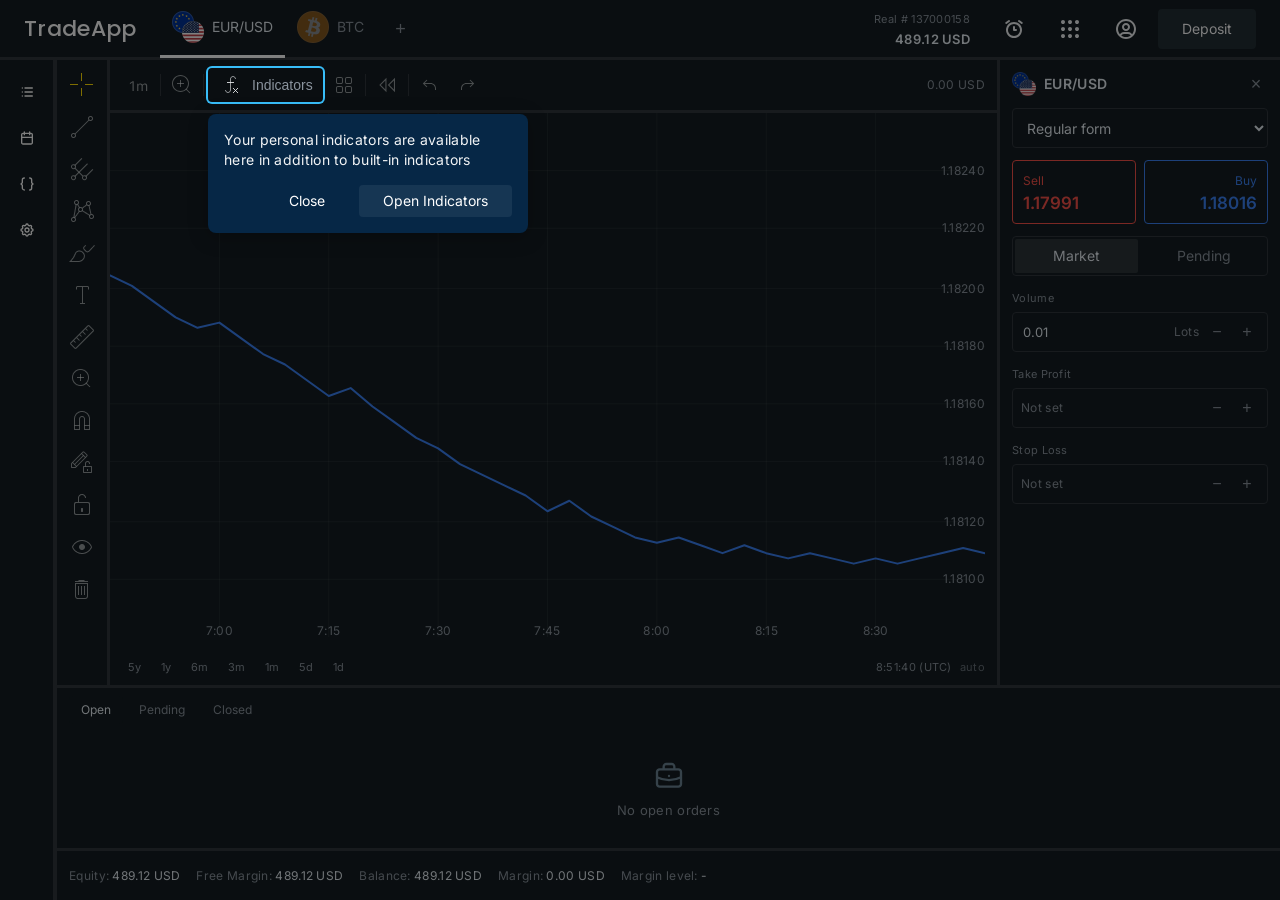
==== terminal.html @ 0821e643 "Terminal page, indicators dialog (My scripts by default), styles and assets Made-with: Cursor" ====
<!DOCTYPE html>
<html lang="en">
<head>
  <meta charset="UTF-8" />
  <meta name="viewport" content="width=device-width, initial-scale=1.0" />
  <title>Terminal</title>
  <link rel="preconnect" href="https://fonts.googleapis.com" />
  <link rel="preconnect" href="https://fonts.gstatic.com" crossorigin />
  <link href="https://fonts.googleapis.com/css2?family=Inter:wght@400;500;600&family=Poppins:wght@500;600&display=swap" rel="stylesheet" />
  <link rel="stylesheet" href="css/styles.css" />
  <link rel="stylesheet" href="css/terminal.css" />
</head>
<body class="terminal-page">
  <div class="layout">
    <header class="header header-terminal">
      <div class="header-left">
        <a href="index.html" class="header-brand header-brand-terminal">TradeApp</a>
        <div class="terminal-symbols" role="tablist" aria-label="Symbols">
          <button type="button" class="terminal-symbol-tab terminal-symbol-tab-active" role="tab" aria-selected="true" aria-label="EUR/USD">
            <img src="css/images terminal/Currency Pair.png" alt="" width="32" height="32" class="terminal-symbol-tab-icon" />
            <span class="terminal-symbol-tab-label">EUR/USD</span>
          </button>
          <button type="button" class="terminal-symbol-tab" role="tab" aria-selected="false" aria-label="BTC">
            <img src="css/images terminal/Currency Pair-1.png" alt="" width="32" height="32" class="terminal-symbol-tab-icon" />
            <span class="terminal-symbol-tab-label">BTC</span>
          </button>
          <button type="button" class="terminal-symbol-add" aria-label="Add symbol">+</button>
        </div>
      </div>
      <div class="header-right">
        <div class="terminal-account">
          <span class="terminal-account-label">Real # 137000158</span>
          <span class="terminal-account-balance">489.12 USD</span>
        </div>
        <button type="button" class="header-btn header-btn-icon-only" aria-label="Layout"><img src="css/images terminal/header1.svg" alt="" width="24" height="24" /></button>
        <button type="button" class="header-btn header-btn-icon-only" aria-label="Notifications"><img src="css/images terminal/header2.svg" alt="" width="24" height="24" /></button>
        <button type="button" class="header-btn header-btn-icon-only" aria-label="Settings"><img src="css/images terminal/header3.svg" alt="" width="24" height="24" /></button>
        <button type="button" class="btn btn-terminal-deposit">Deposit</button>
      </div>
    </header>

    <div class="main-wrap main-wrap-terminal" id="main-wrap-terminal">
      <aside class="terminal-right-panel" aria-label="Right panel">
        <button type="button" class="terminal-right-panel-btn" aria-label="List"><svg width="16" height="16" viewBox="0 0 16 16" fill="none" xmlns="http://www.w3.org/2000/svg"><path d="M5.99992 4H13.3333M5.99992 8H13.3333M5.99992 12H13.3333M3.33325 4V4.00667M3.33325 8V8.00667M3.33325 12V12.0067" stroke="currentColor" stroke-width="1.33" stroke-linecap="round" stroke-linejoin="round"/></svg></button>
        <button type="button" class="terminal-right-panel-btn" aria-label="Calendar"><svg width="16" height="16" viewBox="0 0 16 16" fill="none" xmlns="http://www.w3.org/2000/svg"><path d="M10.6667 2V4.66667M5.33341 2V4.66667M2.66675 7.33333H13.3334M2.66675 4.66667C2.66675 4.31304 2.80722 3.97391 3.05727 3.72386C3.30732 3.47381 3.64646 3.33333 4.00008 3.33333H12.0001C12.3537 3.33333 12.6928 3.47381 12.9429 3.72386C13.1929 3.97391 13.3334 4.31304 13.3334 4.66667V12.6667C13.3334 13.0203 13.1929 13.3594 12.9429 13.6095C12.6928 13.8595 12.3537 14 12.0001 14H4.00008C3.64646 14 3.30732 13.8595 3.05727 13.6095C2.80722 13.3594 2.66675 13.0203 2.66675 12.6667V4.66667Z" stroke="currentColor" stroke-width="1.33" stroke-linecap="round" stroke-linejoin="round"/></svg></button>
        <button type="button" class="terminal-right-panel-btn" id="terminal-lead-btn" aria-label="Lead" aria-expanded="false" aria-controls="terminal-lead-panel"><svg width="16" height="16" viewBox="0 0 16 16" fill="none" xmlns="http://www.w3.org/2000/svg"><path d="M5.33333 14C4.33333 14 3.33333 13 3.33333 12V9.33333L2 8L3.33333 6.66667V4C3.33333 3 4.33333 2 5.33333 2M10.6667 2C11.6667 2 12.6667 3 12.6667 4V6.66667L14 8C13.5556 8.44444 12.6667 9.33333 12.6667 9.33333V12C12.6667 13 11.6667 14 10.6667 14" stroke="currentColor" stroke-width="1.33" stroke-linecap="round" stroke-linejoin="round"/></svg></button>
        <button type="button" class="terminal-right-panel-btn" aria-label="Settings"><svg width="16" height="16" viewBox="0 0 16 16" fill="none" xmlns="http://www.w3.org/2000/svg"><path d="M6.88333 2.878C7.16733 1.70733 8.83267 1.70733 9.11667 2.878C9.15928 3.05387 9.24281 3.21719 9.36047 3.35467C9.47813 3.49215 9.62659 3.5999 9.79377 3.66916C9.96094 3.73843 10.1421 3.76723 10.3225 3.75325C10.5029 3.73926 10.6775 3.68287 10.832 3.58867C11.8607 2.962 13.0387 4.13933 12.412 5.16867C12.3179 5.3231 12.2616 5.49756 12.2477 5.67785C12.2337 5.85814 12.2625 6.03918 12.3317 6.20625C12.4009 6.37333 12.5085 6.52172 12.6458 6.63937C12.7831 6.75702 12.9463 6.8406 13.122 6.88333C14.2927 7.16733 14.2927 8.83267 13.122 9.11667C12.9461 9.15928 12.7828 9.24281 12.6453 9.36047C12.5079 9.47813 12.4001 9.62659 12.3308 9.79377C12.2616 9.96094 12.2328 10.1421 12.2468 10.3225C12.2607 10.5029 12.3171 10.6775 12.4113 10.832C13.038 11.8607 11.8607 13.0387 10.8313 12.412C10.6769 12.3179 10.5024 12.2616 10.3222 12.2477C10.1419 12.2337 9.96082 12.2625 9.79375 12.3317C9.62667 12.4009 9.47828 12.5085 9.36063 12.6458C9.24298 12.7831 9.1594 12.9463 9.11667 13.122C8.83267 14.2927 7.16733 14.2927 6.88333 13.122C6.84072 12.9461 6.75719 12.7828 6.63953 12.6453C6.52187 12.5079 6.37341 12.4001 6.20623 12.3308C6.03906 12.2616 5.85789 12.2328 5.67748 12.2468C5.49706 12.2607 5.3225 12.3171 5.168 12.4113C4.13933 13.038 2.96133 11.8607 3.588 10.8313C3.68207 10.6769 3.73837 10.5024 3.75232 10.3222C3.76628 10.1419 3.7375 9.96082 3.66831 9.79375C3.59913 9.62667 3.49151 9.47828 3.35418 9.36063C3.21686 9.24298 3.05371 9.1594 2.878 9.11667C1.70733 8.83267 1.70733 7.16733 2.878 6.88333C3.05387 6.84072 3.21719 6.75719 3.35467 6.63953C3.49215 6.52187 3.5999 6.37341 3.66916 6.20623C3.73843 6.03906 3.76723 5.85789 3.75325 5.67748C3.73926 5.49706 3.68287 5.3225 3.58867 5.168C2.962 4.13933 4.13933 2.96133 5.16867 3.588C5.83533 3.99333 6.69933 3.63467 6.88333 2.878Z" stroke="currentColor" stroke-width="1.33" stroke-linecap="round" stroke-linejoin="round"/><path d="M6 8C6 8.53043 6.21071 9.03914 6.58579 9.41421C6.96086 9.78929 7.46957 10 8 10C8.53043 10 9.03914 9.78929 9.41421 9.41421C9.78929 9.03914 10 8.53043 10 8C10 7.46957 9.78929 6.96086 9.41421 6.58579C9.03914 6.21071 8.53043 6 8 6C7.46957 6 6.96086 6.21071 6.58579 6.58579C6.21071 6.96086 6 7.46957 6 8Z" stroke="currentColor" stroke-width="1.33" stroke-linecap="round" stroke-linejoin="round"/></svg></button>
      </aside>
      <main class="content content-terminal">
        <div class="terminal-layout">
          <aside class="terminal-tools">
            <button type="button" class="terminal-tool" aria-label="Tool 1"><img src="css/images terminal/TV_ico_1.png" alt="" width="28" height="28" /></button>
            <button type="button" class="terminal-tool" aria-label="Tool 2"><img src="css/images terminal/TV_ico_2.png" alt="" width="28" height="28" /></button>
            <button type="button" class="terminal-tool" aria-label="Tool 3"><img src="css/images terminal/TV_ico_3.png" alt="" width="28" height="28" /></button>
            <button type="button" class="terminal-tool" aria-label="Tool 4"><img src="css/images terminal/TV_ico_4.png" alt="" width="28" height="28" /></button>
            <button type="button" class="terminal-tool" aria-label="Tool 5"><img src="css/images terminal/TV_ico_5.png" alt="" width="28" height="28" /></button>
            <button type="button" class="terminal-tool" aria-label="Tool 6"><img src="css/images terminal/TV_ico_6.png" alt="" width="28" height="28" /></button>
            <button type="button" class="terminal-tool" aria-label="Tool 7"><img src="css/images terminal/TV_ico_7.png" alt="" width="28" height="28" /></button>
            <button type="button" class="terminal-tool" aria-label="Tool 8"><img src="css/images terminal/TV_ico_8.png" alt="" width="28" height="28" /></button>
            <button type="button" class="terminal-tool" aria-label="Tool 9"><img src="css/images terminal/TV_ico_9.png" alt="" width="28" height="28" /></button>
            <button type="button" class="terminal-tool" aria-label="Tool 10"><img src="css/images terminal/TV_ico_10.png" alt="" width="28" height="28" /></button>
            <button type="button" class="terminal-tool" aria-label="Tool 11"><img src="css/images terminal/TV_ico_11.png" alt="" width="28" height="28" /></button>
            <button type="button" class="terminal-tool" aria-label="Tool 12"><img src="css/images terminal/TV_ico_12.png" alt="" width="28" height="28" /></button>
            <button type="button" class="terminal-tool" aria-label="Tool 13"><img src="css/images terminal/TV_ico_13.png" alt="" width="28" height="28" /></button>
          </aside>

          <div class="terminal-center">
            <div class="terminal-chart-bar">
              <div class="terminal-chart-toolbar">
                <button type="button" class="terminal-chart-toolbar-btn terminal-chart-toolbar-btn--icon-fill" aria-label="1M"><img src="css/images terminal/1M.svg" alt="" width="28" height="28" /></button>
                <span class="terminal-chart-toolbar-divider" aria-hidden="true"></span>
                <button type="button" class="terminal-chart-toolbar-btn" aria-label="Insert"><img src="css/images terminal/TV_ico_ins8.svg" alt="" width="28" height="28" /></button>
                <span class="terminal-chart-toolbar-divider" aria-hidden="true"></span>
                <button type="button" class="terminal-chart-toolbar-btn terminal-chart-toolbar-btn--text" id="terminal-indicators-btn" aria-label="Indicators"><img src="css/images terminal/TV_ico_head8.svg" alt="" width="28" height="28" /><span>Indicators</span></button>
                <button type="button" class="terminal-chart-toolbar-btn" aria-label="Template"><img src="css/images terminal/template_tv.svg" alt="" width="28" height="28" /></button>
                <span class="terminal-chart-toolbar-divider" aria-hidden="true"></span>
                <button type="button" class="terminal-chart-toolbar-btn" aria-label="Replay"><img src="css/images terminal/replay_tv.svg" alt="" width="28" height="28" /></button>
                <span class="terminal-chart-toolbar-divider" aria-hidden="true"></span>
                <button type="button" class="terminal-chart-toolbar-btn" aria-label="Chart tool 2"><img src="css/images terminal/TV_ico_head3.svg" alt="" width="28" height="28" /></button>
                <button type="button" class="terminal-chart-toolbar-btn" aria-label="Chart tool 3"><img src="css/images terminal/TV_ico_head4.svg" alt="" width="28" height="28" /></button>
              </div>
              <div class="terminal-chart-actions">
                <span class="terminal-chart-pnl">0.00 USD</span>
              </div>
            </div>
            <div class="terminal-chart-area">
              <div class="terminal-chart-placeholder">
                <svg class="terminal-chart-svg" viewBox="0 0 400 200" preserveAspectRatio="none" aria-hidden="true" focusable="false">
                  <defs>
                    <linearGradient id="terminal-chart-line-gradient" x1="0%" y1="0%" x2="100%" y2="0%">
                      <stop offset="0%" stop-color="#7dd3fc" />
                      <stop offset="100%" stop-color="#38bdf8" />
                    </linearGradient>
                  </defs>
                  <!-- grid -->
                  <g class="terminal-chart-grid">
                    <line x1="0" y1="22" x2="400" y2="22" />
                    <line x1="0" y1="44" x2="400" y2="44" />
                    <line x1="0" y1="67" x2="400" y2="67" />
                    <line x1="0" y1="89" x2="400" y2="89" />
                    <line x1="0" y1="111" x2="400" y2="111" />
                    <line x1="0" y1="133" x2="400" y2="133" />
                    <line x1="0" y1="156" x2="400" y2="156" />
                    <line x1="0" y1="178" x2="400" y2="178" />
                    <line x1="50" y1="0" x2="50" y2="200" />
                    <line x1="100" y1="0" x2="100" y2="200" />
                    <line x1="150" y1="0" x2="150" y2="200" />
                    <line x1="200" y1="0" x2="200" y2="200" />
                    <line x1="250" y1="0" x2="250" y2="200" />
                    <line x1="300" y1="0" x2="300" y2="200" />
                    <line x1="350" y1="0" x2="350" y2="200" />
                  </g>
                  <!-- main line (fluctuating, blue) — 40 points, downward trend ~60% -->
                  <path class="terminal-chart-line" d="M0,62 L10,66 L20,72 L30,78 L40,82 L50,80 L60,86 L70,92 L80,96 L90,102 L100,108 L110,105 L120,112 L130,118 L140,124 L150,128 L160,134 L170,138 L180,142 L190,146 L200,152 L210,148 L220,154 L230,158 L240,162 L250,164 L260,162 L270,165 L280,168 L290,165 L300,168 L310,170 L320,168 L330,170 L340,172 L350,170 L360,172 L370,170 L380,168 L390,166 L400,168" fill="none" />
                </svg>
                <!-- 5 vertex points + arrows overlay (shown when "Add to chart" is clicked) -->
                <div class="terminal-chart-vertex-points" id="terminal-chart-vertex-points" aria-hidden="true">
                  <span class="terminal-chart-vertex-arrow" style="left: 10%; top: 41%;" aria-hidden="true">
                    <svg width="24" height="24" viewBox="0 0 24 24" fill="none" xmlns="http://www.w3.org/2000/svg"><path d="M12 20L4 8h6V4h4v4h6L12 20z" fill="currentColor"/></svg>
                  </span>
                  <span class="terminal-chart-vertex-arrow" style="left: 25%; top: 54%;" aria-hidden="true">
                    <svg width="24" height="24" viewBox="0 0 24 24" fill="none" xmlns="http://www.w3.org/2000/svg"><path d="M12 20L4 8h6V4h4v4h6L12 20z" fill="currentColor"/></svg>
                  </span>
                  <span class="terminal-chart-vertex-arrow" style="left: 50%; top: 76%;" aria-hidden="true">
                    <svg width="24" height="24" viewBox="0 0 24 24" fill="none" xmlns="http://www.w3.org/2000/svg"><path d="M12 20L4 8h6V4h4v4h6L12 20z" fill="currentColor"/></svg>
                  </span>
                  <span class="terminal-chart-vertex-arrow" style="left: 75%; top: 84%;" aria-hidden="true">
                    <svg width="24" height="24" viewBox="0 0 24 24" fill="none" xmlns="http://www.w3.org/2000/svg"><path d="M12 20L4 8h6V4h4v4h6L12 20z" fill="currentColor"/></svg>
                  </span>
                  <span class="terminal-chart-vertex-arrow" style="left: 90%; top: 86%;" aria-hidden="true">
                    <svg width="24" height="24" viewBox="0 0 24 24" fill="none" xmlns="http://www.w3.org/2000/svg"><path d="M12 20L4 8h6V4h4v4h6L12 20z" fill="currentColor"/></svg>
                  </span>
                  <span class="terminal-chart-vertex-point" style="left: 10%; top: 41%;"></span>
                  <span class="terminal-chart-vertex-point" style="left: 25%; top: 54%;"></span>
                  <span class="terminal-chart-vertex-point" style="left: 50%; top: 76%;"></span>
                  <span class="terminal-chart-vertex-point" style="left: 75%; top: 84%;"></span>
                  <span class="terminal-chart-vertex-point" style="left: 90%; top: 86%;"></span>
                </div>
                <div class="terminal-chart-yaxis" aria-hidden="true">
                  <span class="terminal-chart-yaxis-label" style="top: 11%">1.18240</span>
                  <span class="terminal-chart-yaxis-label" style="top: 22%">1.18220</span>
                  <span class="terminal-chart-yaxis-label" style="top: 33.5%">1.18200</span>
                  <span class="terminal-chart-yaxis-label" style="top: 44.5%">1.18180</span>
                  <span class="terminal-chart-yaxis-label" style="top: 55.5%">1.18160</span>
                  <span class="terminal-chart-yaxis-label" style="top: 66.5%">1.18140</span>
                  <span class="terminal-chart-yaxis-label" style="top: 78%">1.18120</span>
                  <span class="terminal-chart-yaxis-label" style="top: 89%">1.18100</span>
                </div>
                <div class="terminal-chart-xaxis" aria-hidden="true">
                  <span class="terminal-chart-xaxis-label" style="left: 12.5%">7:00</span>
                  <span class="terminal-chart-xaxis-label" style="left: 25%">7:15</span>
                  <span class="terminal-chart-xaxis-label" style="left: 37.5%">7:30</span>
                  <span class="terminal-chart-xaxis-label" style="left: 50%">7:45</span>
                  <span class="terminal-chart-xaxis-label" style="left: 62.5%">8:00</span>
                  <span class="terminal-chart-xaxis-label" style="left: 75%">8:15</span>
                  <span class="terminal-chart-xaxis-label" style="left: 87.5%">8:30</span>
                </div>
              </div>
            </div>
            <div class="terminal-chart-footer">
              <button type="button" class="terminal-range-btn">5y</button>
              <button type="button" class="terminal-range-btn">1y</button>
              <button type="button" class="terminal-range-btn">6m</button>
              <button type="button" class="terminal-range-btn">3m</button>
              <button type="button" class="terminal-range-btn">1m</button>
              <button type="button" class="terminal-range-btn">5d</button>
              <button type="button" class="terminal-range-btn">1d</button>
              <span class="terminal-chart-time">8:51:40 (UTC)</span>
              <span class="terminal-chart-auto">auto</span>
            </div>
          </div>

          <aside class="terminal-trade-panel">
            <div class="terminal-panel-head">
              <span class="terminal-panel-symbol-wrap">
                <img src="css/images terminal/Currency Pair.png" alt="" width="24" height="24" class="terminal-panel-symbol-icon" />
                <span class="terminal-panel-symbol">EUR/USD</span>
              </span>
              <button type="button" class="terminal-panel-close" aria-label="Close">×</button>
            </div>
            <select class="terminal-panel-form" aria-label="Order form">
              <option>Regular form</option>
            </select>
            <div class="terminal-panel-buttons">
              <button type="button" class="terminal-sell"><span class="terminal-btn-action">Sell</span><span class="terminal-btn-price">1.17991</span></button>
              <button type="button" class="terminal-buy"><span class="terminal-btn-action">Buy</span><span class="terminal-btn-price">1.18016</span></button>
            </div>
            <div class="terminal-panel-tabs">
              <button type="button" class="terminal-panel-tab terminal-panel-tab-active">Market</button>
              <button type="button" class="terminal-panel-tab">Pending</button>
            </div>
            <div class="terminal-panel-field">
              <label class="terminal-field-label">Volume</label>
              <div class="terminal-field-row">
                <input type="text" class="terminal-field-input" value="0.01" aria-label="Volume" />
                <span class="terminal-field-unit">Lots</span>
                <button type="button" class="terminal-field-btn" aria-label="Decrease">−</button>
                <button type="button" class="terminal-field-btn" aria-label="Increase">+</button>
              </div>
            </div>
            <div class="terminal-panel-field">
              <label class="terminal-field-label">Take Profit</label>
              <div class="terminal-field-row">
                <span class="terminal-field-placeholder">Not set</span>
                <button type="button" class="terminal-field-btn" aria-label="Decrease">−</button>
                <button type="button" class="terminal-field-btn" aria-label="Add">+</button>
              </div>
            </div>
            <div class="terminal-panel-field">
              <label class="terminal-field-label">Stop Loss</label>
              <div class="terminal-field-row">
                <span class="terminal-field-placeholder">Not set</span>
                <button type="button" class="terminal-field-btn" aria-label="Decrease">−</button>
                <button type="button" class="terminal-field-btn" aria-label="Add">+</button>
              </div>
            </div>
          </aside>
        </div>

        <div class="terminal-orders">
          <div class="terminal-orders-tabs">
            <button type="button" class="terminal-orders-tab terminal-orders-tab-active">Open</button>
            <button type="button" class="terminal-orders-tab">Pending</button>
            <button type="button" class="terminal-orders-tab">Closed</button>
          </div>
          <div class="terminal-orders-body">
            <div class="terminal-orders-empty">
              <span class="terminal-orders-empty-icon" aria-hidden="true">
                <img src="css/images terminal/Icon orders.svg" alt="" width="32" height="32" />
              </span>
              <p class="terminal-orders-empty-text">No open orders</p>
            </div>
          </div>
          <div class="terminal-orders-stats">
            <span class="terminal-orders-stat"><span class="terminal-orders-stat-label">Equity:</span> <span class="terminal-orders-stat-value">489.12 USD</span></span>
            <span class="terminal-orders-stat"><span class="terminal-orders-stat-label">Free Margin:</span> <span class="terminal-orders-stat-value">489.12 USD</span></span>
            <span class="terminal-orders-stat"><span class="terminal-orders-stat-label">Balance:</span> <span class="terminal-orders-stat-value">489.12 USD</span></span>
            <span class="terminal-orders-stat"><span class="terminal-orders-stat-label">Margin:</span> <span class="terminal-orders-stat-value">0.00 USD</span></span>
            <span class="terminal-orders-stat"><span class="terminal-orders-stat-label">Margin level:</span> <span class="terminal-orders-stat-value">-</span></span>
          </div>
        </div>
      </main>
      <div class="terminal-lead-panel" id="terminal-lead-panel" role="region" aria-label="Lead panel" aria-hidden="true">
        <div class="terminal-lead-panel-inner">
          <div class="terminal-lead-panel-head">
            <h2 class="terminal-lead-panel-title">Untitled script</h2>
            <div class="terminal-lead-panel-head-actions">
              <button type="button" class="terminal-lead-panel-btn-icon" aria-label="More options"><svg width="16" height="16" viewBox="0 0 16 16" fill="none" xmlns="http://www.w3.org/2000/svg"><circle cx="8" cy="4" r="1.5" fill="currentColor"/><circle cx="8" cy="8" r="1.5" fill="currentColor"/><circle cx="8" cy="12" r="1.5" fill="currentColor"/></svg></button>
              <button type="button" class="terminal-lead-panel-close terminal-lead-panel-btn-icon" aria-label="Close" id="terminal-lead-close"><svg width="16" height="16" viewBox="0 0 16 16" fill="none" xmlns="http://www.w3.org/2000/svg"><path d="M12 4L4 12M4 4l8 8" stroke="currentColor" stroke-width="2" stroke-linecap="round" stroke-linejoin="round"/></svg></button>
            </div>
          </div>
          <div class="terminal-lead-panel-editor-wrap">
            <textarea class="terminal-lead-panel-editor" id="terminal-lead-editor" placeholder="" aria-label="Script content" spellcheck="false"></textarea>
          </div>
          <div class="terminal-lead-panel-footer">
            <button type="button" class="terminal-lead-panel-footer-btn" id="terminal-lead-save-btn" disabled>Save</button>
            <button type="button" class="terminal-lead-panel-footer-btn terminal-lead-panel-footer-btn-primary" id="terminal-add-to-chart-btn" disabled>Add to chart</button>
          </div>
        </div>
      </div>
    </div>

    <div class="terminal-onboarding-overlay" id="terminal-onboarding-overlay" aria-hidden="true"></div>
    <div class="terminal-onboarding-tooltip" id="terminal-onboarding-tooltip" aria-hidden="true" role="dialog" aria-describedby="terminal-onboarding-tooltip-desc">
      <p class="terminal-onboarding-tooltip-desc" id="terminal-onboarding-tooltip-desc">Your personal indicators are available here in addition to built-in indicators</p>
      <div class="terminal-onboarding-tooltip-actions">
        <button type="button" class="terminal-onboarding-tooltip-btn terminal-onboarding-tooltip-btn--secondary" id="terminal-onboarding-close">Close</button>
        <button type="button" class="terminal-onboarding-tooltip-btn terminal-onboarding-tooltip-btn--primary" id="terminal-onboarding-open">Open Indicators</button>
      </div>
    </div>

    <div class="terminal-indicators-dialog-wrap" id="terminal-indicators-dialog-wrap" aria-hidden="true">
      <div class="terminal-indicators-dialog" id="terminal-indicators-dialog" role="dialog" aria-modal="true" aria-labelledby="terminal-indicators-dialog-title">
        <div class="terminal-indicators-dialog-head">
          <h2 class="terminal-indicators-dialog-title" id="terminal-indicators-dialog-title">Indicators</h2>
          <button type="button" class="terminal-indicators-dialog-close" id="terminal-indicators-dialog-close" aria-label="Close">
            <svg width="20" height="20" viewBox="0 0 24 24" fill="none" stroke="currentColor" stroke-width="2" stroke-linecap="round" stroke-linejoin="round"><path d="M18 6L6 18"/><path d="M6 6l12 12"/></svg>
          </button>
        </div>
        <div class="terminal-indicators-dialog-toolbar">
          <div class="terminal-indicators-dialog-search-wrap">
            <svg class="terminal-indicators-dialog-search-icon" width="16" height="16" viewBox="0 0 24 24" fill="none" stroke="currentColor" stroke-width="2" aria-hidden="true"><circle cx="11" cy="11" r="8"/><path d="m21 21-4.35-4.35"/></svg>
            <input type="search" class="terminal-indicators-dialog-search" placeholder="Search..." aria-label="Search indicators" />
          </div>
          <button type="button" class="terminal-indicators-dialog-create">+ Create new script</button>
        </div>
        <div class="terminal-indicators-dialog-body">
          <nav class="terminal-indicators-dialog-nav" aria-label="Indicator sections">
            <div class="terminal-indicators-dialog-nav-group">
              <span class="terminal-indicators-dialog-nav-group-title">Built-in</span>
              <button type="button" class="terminal-indicators-dialog-nav-item terminal-indicators-dialog-nav-item--active" data-section="technicals"><img src="css/images terminal/dialog1.svg" alt="" width="20" height="20" class="terminal-indicators-dialog-nav-item-icon">Technicals</button>
              <button type="button" class="terminal-indicators-dialog-nav-item" data-section="popular"><img src="css/images terminal/dialog2.svg" alt="" width="20" height="20" class="terminal-indicators-dialog-nav-item-icon">Popular</button>
            </div>
            <div class="terminal-indicators-dialog-nav-group">
              <span class="terminal-indicators-dialog-nav-group-title">Personal</span>
              <button type="button" class="terminal-indicators-dialog-nav-item" data-section="favorites"><img src="css/images terminal/dialog3.svg" alt="" width="20" height="20" class="terminal-indicators-dialog-nav-item-icon">Favorites</button>
              <button type="button" class="terminal-indicators-dialog-nav-item" data-section="my-scripts"><img src="css/images terminal/dialog4.svg" alt="" width="20" height="20" class="terminal-indicators-dialog-nav-item-icon">My scripts</button>
            </div>
            <button type="button" class="terminal-indicators-dialog-help" aria-label="Help Center"><img src="css/images terminal/dialog5.svg" alt="" width="20" height="20" class="terminal-indicators-dialog-help-icon">Help Center</button>
          </nav>
          <div class="terminal-indicators-dialog-panels">
            <div class="terminal-indicators-dialog-panel is-active" data-section="technicals">
              <div class="terminal-indicators-dialog-list-wrap">
                <span class="terminal-indicators-dialog-list-heading">Script name</span>
                <ul class="terminal-indicators-dialog-list" role="list">
              <li><button type="button" class="terminal-indicators-dialog-list-item"><span class="terminal-indicators-dialog-list-item-icon"></span><span>52 Week High/Low</span></button></li>
              <li><button type="button" class="terminal-indicators-dialog-list-item"><span class="terminal-indicators-dialog-list-item-icon"></span><span>Accelerator Oscillator</span></button></li>
              <li><button type="button" class="terminal-indicators-dialog-list-item"><span class="terminal-indicators-dialog-list-item-icon"><svg class="favorite-star" viewBox="0 0 24 24" fill="currentColor" aria-hidden="true"><path d="M12 2l3.09 6.26L22 9.27l-5 4.87 1.18 6.88L12 17.77l-6.18 3.25L7 14.14 2 9.27l6.91-1.01L12 2z"/></svg></span><span>Accumulation/Distribution</span></button></li>
              <li><button type="button" class="terminal-indicators-dialog-list-item"><span class="terminal-indicators-dialog-list-item-icon"></span><span>Accumulative Swing Index</span></button></li>
              <li><button type="button" class="terminal-indicators-dialog-list-item"><span class="terminal-indicators-dialog-list-item-icon"></span><span>Advance/Decline</span></button></li>
              <li><button type="button" class="terminal-indicators-dialog-list-item"><span class="terminal-indicators-dialog-list-item-icon"></span><span>Arnaud Legoux Moving Average</span></button></li>
              <li><button type="button" class="terminal-indicators-dialog-list-item"><span class="terminal-indicators-dialog-list-item-icon"></span><span>Aroon</span></button></li>
              <li><button type="button" class="terminal-indicators-dialog-list-item"><span class="terminal-indicators-dialog-list-item-icon"></span><span>Average Directional Index</span></button></li>
              <li><button type="button" class="terminal-indicators-dialog-list-item"><span class="terminal-indicators-dialog-list-item-icon"><svg class="favorite-star" viewBox="0 0 24 24" fill="currentColor" aria-hidden="true"><path d="M12 2l3.09 6.26L22 9.27l-5 4.87 1.18 6.88L12 17.77l-6.18 3.25L7 14.14 2 9.27l6.91-1.01L12 2z"/></svg></span><span>Average Price</span></button></li>
              <li><button type="button" class="terminal-indicators-dialog-list-item"><span class="terminal-indicators-dialog-list-item-icon"></span><span>Average True Range</span></button></li>
              <li><button type="button" class="terminal-indicators-dialog-list-item"><span class="terminal-indicators-dialog-list-item-icon"></span><span>Awesome Oscillator</span></button></li>
              <li><button type="button" class="terminal-indicators-dialog-list-item"><span class="terminal-indicators-dialog-list-item-icon"></span><span>Balance of Power</span></button></li>
              <li><button type="button" class="terminal-indicators-dialog-list-item"><span class="terminal-indicators-dialog-list-item-icon"></span><span>Bollinger Bands</span></button></li>
              <li><button type="button" class="terminal-indicators-dialog-list-item"><span class="terminal-indicators-dialog-list-item-icon"></span><span>Bollinger Bands %B</span></button></li>
              <li><button type="button" class="terminal-indicators-dialog-list-item"><span class="terminal-indicators-dialog-list-item-icon"></span><span>Bollinger Bands Width</span></button></li>
              <li><button type="button" class="terminal-indicators-dialog-list-item"><span class="terminal-indicators-dialog-list-item-icon"></span><span>Chaikin Money Flow</span></button></li>
              <li><button type="button" class="terminal-indicators-dialog-list-item"><span class="terminal-indicators-dialog-list-item-icon"></span><span>Chaikin Oscillator</span></button></li>
              <li><button type="button" class="terminal-indicators-dialog-list-item"><span class="terminal-indicators-dialog-list-item-icon"><svg class="favorite-star" viewBox="0 0 24 24" fill="currentColor" aria-hidden="true"><path d="M12 2l3.09 6.26L22 9.27l-5 4.87 1.18 6.88L12 17.77l-6.18 3.25L7 14.14 2 9.27l6.91-1.01L12 2z"/></svg></span><span>Chaikin Volatility</span></button></li>
              <li><button type="button" class="terminal-indicators-dialog-list-item"><span class="terminal-indicators-dialog-list-item-icon"></span><span>Chande Kroll Stop</span></button></li>
              <li><button type="button" class="terminal-indicators-dialog-list-item"><span class="terminal-indicators-dialog-list-item-icon"></span><span>Chande Momentum Oscillator</span></button></li>
              <li><button type="button" class="terminal-indicators-dialog-list-item"><span class="terminal-indicators-dialog-list-item-icon"></span><span>Chop Zone</span></button></li>
              <li><button type="button" class="terminal-indicators-dialog-list-item"><span class="terminal-indicators-dialog-list-item-icon"></span><span>Choppiness Index</span></button></li>
              <li><button type="button" class="terminal-indicators-dialog-list-item"><span class="terminal-indicators-dialog-list-item-icon"></span><span>Commodity Channel Index</span></button></li>
              <li><button type="button" class="terminal-indicators-dialog-list-item"><span class="terminal-indicators-dialog-list-item-icon"></span><span>Connors RSI</span></button></li>
              <li><button type="button" class="terminal-indicators-dialog-list-item"><span class="terminal-indicators-dialog-list-item-icon"></span><span>Coppock Curve</span></button></li>
              <li><button type="button" class="terminal-indicators-dialog-list-item"><span class="terminal-indicators-dialog-list-item-icon"></span><span>Correlation Coefficient</span></button></li>
              <li><button type="button" class="terminal-indicators-dialog-list-item"><span class="terminal-indicators-dialog-list-item-icon"></span><span>Detrended Price Oscillator</span></button></li>
              <li><button type="button" class="terminal-indicators-dialog-list-item"><span class="terminal-indicators-dialog-list-item-icon"><svg class="favorite-star" viewBox="0 0 24 24" fill="currentColor" aria-hidden="true"><path d="M12 2l3.09 6.26L22 9.27l-5 4.87 1.18 6.88L12 17.77l-6.18 3.25L7 14.14 2 9.27l6.91-1.01L12 2z"/></svg></span><span>Directional Movement</span></button></li>
              <li><button type="button" class="terminal-indicators-dialog-list-item"><span class="terminal-indicators-dialog-list-item-icon"><svg class="favorite-star" viewBox="0 0 24 24" fill="currentColor" aria-hidden="true"><path d="M12 2l3.09 6.26L22 9.27l-5 4.87 1.18 6.88L12 17.77l-6.18 3.25L7 14.14 2 9.27l6.91-1.01L12 2z"/></svg></span><span>Donchian Channels</span></button></li>
              <li><button type="button" class="terminal-indicators-dialog-list-item"><span class="terminal-indicators-dialog-list-item-icon"></span><span>Double EMA</span></button></li>
              <li><button type="button" class="terminal-indicators-dialog-list-item"><span class="terminal-indicators-dialog-list-item-icon"></span><span>Ease Of Movement</span></button></li>
              <li><button type="button" class="terminal-indicators-dialog-list-item"><span class="terminal-indicators-dialog-list-item-icon"></span><span>Elder's Force Index</span></button></li>
              <li><button type="button" class="terminal-indicators-dialog-list-item"><span class="terminal-indicators-dialog-list-item-icon"></span><span>EMA Cross</span></button></li>
              <li><button type="button" class="terminal-indicators-dialog-list-item"><span class="terminal-indicators-dialog-list-item-icon"></span><span>Envelopes</span></button></li>
              <li><button type="button" class="terminal-indicators-dialog-list-item"><span class="terminal-indicators-dialog-list-item-icon"></span><span>Fisher Transform</span></button></li>
              <li><button type="button" class="terminal-indicators-dialog-list-item"><span class="terminal-indicators-dialog-list-item-icon"></span><span>Guppy Multiple Moving Average</span></button></li>
              <li><button type="button" class="terminal-indicators-dialog-list-item"><span class="terminal-indicators-dialog-list-item-icon"></span><span>Historical Volatility</span></button></li>
              <li><button type="button" class="terminal-indicators-dialog-list-item"><span class="terminal-indicators-dialog-list-item-icon"></span><span>Hull Moving Average</span></button></li>
              <li><button type="button" class="terminal-indicators-dialog-list-item"><span class="terminal-indicators-dialog-list-item-icon"></span><span>Keltner Channels</span></button></li>
              <li><button type="button" class="terminal-indicators-dialog-list-item"><span class="terminal-indicators-dialog-list-item-icon"></span><span>Klinger Oscillator</span></button></li>
              <li><button type="button" class="terminal-indicators-dialog-list-item"><span class="terminal-indicators-dialog-list-item-icon"></span><span>Know Sure Thing</span></button></li>
              <li><button type="button" class="terminal-indicators-dialog-list-item"><span class="terminal-indicators-dialog-list-item-icon"></span><span>Least Squares Moving Average</span></button></li>
              <li><button type="button" class="terminal-indicators-dialog-list-item"><span class="terminal-indicators-dialog-list-item-icon"></span><span>Linear Regression Curve</span></button></li>
              <li><button type="button" class="terminal-indicators-dialog-list-item"><span class="terminal-indicators-dialog-list-item-icon"></span><span>Linear Regression Slope</span></button></li>
              <li><button type="button" class="terminal-indicators-dialog-list-item"><span class="terminal-indicators-dialog-list-item-icon"></span><span>MA Cross</span></button></li>
              <li><button type="button" class="terminal-indicators-dialog-list-item"><span class="terminal-indicators-dialog-list-item-icon"></span><span>MA with EMA Cross</span></button></li>
              <li><button type="button" class="terminal-indicators-dialog-list-item"><span class="terminal-indicators-dialog-list-item-icon"></span><span>MACD</span></button></li>
              <li><button type="button" class="terminal-indicators-dialog-list-item"><span class="terminal-indicators-dialog-list-item-icon"></span><span>Majority Rule</span></button></li>
              <li><button type="button" class="terminal-indicators-dialog-list-item"><span class="terminal-indicators-dialog-list-item-icon"></span><span>Mass Index</span></button></li>
              <li><button type="button" class="terminal-indicators-dialog-list-item"><span class="terminal-indicators-dialog-list-item-icon"></span><span>McGinley Dynamic</span></button></li>
              <li><button type="button" class="terminal-indicators-dialog-list-item"><span class="terminal-indicators-dialog-list-item-icon"><svg class="favorite-star" viewBox="0 0 24 24" fill="currentColor" aria-hidden="true"><path d="M12 2l3.09 6.26L22 9.27l-5 4.87 1.18 6.88L12 17.77l-6.18 3.25L7 14.14 2 9.27l6.91-1.01L12 2z"/></svg></span><span>Median Price</span></button></li>
              <li><button type="button" class="terminal-indicators-dialog-list-item"><span class="terminal-indicators-dialog-list-item-icon"></span><span>Moving Average Exponential</span></button></li>
              <li><button type="button" class="terminal-indicators-dialog-list-item"><span class="terminal-indicators-dialog-list-item-icon"></span><span>Moving Average Hamming</span></button></li>
              <li><button type="button" class="terminal-indicators-dialog-list-item"><span class="terminal-indicators-dialog-list-item-icon"></span><span>Moving Average Multiple</span></button></li>
              <li><button type="button" class="terminal-indicators-dialog-list-item"><span class="terminal-indicators-dialog-list-item-icon"></span><span>Moving Average Triple</span></button></li>
              <li><button type="button" class="terminal-indicators-dialog-list-item"><span class="terminal-indicators-dialog-list-item-icon"></span><span>Moving Average Weighted</span></button></li>
              <li><button type="button" class="terminal-indicators-dialog-list-item"><span class="terminal-indicators-dialog-list-item-icon"></span><span>Net Volume</span></button></li>
              <li><button type="button" class="terminal-indicators-dialog-list-item"><span class="terminal-indicators-dialog-list-item-icon"></span><span>On Balance Volume</span></button></li>
              <li><button type="button" class="terminal-indicators-dialog-list-item"><span class="terminal-indicators-dialog-list-item-icon"></span><span>Parabolic SAR</span></button></li>
              <li><button type="button" class="terminal-indicators-dialog-list-item"><span class="terminal-indicators-dialog-list-item-icon"></span><span>Pivot Points Standard</span></button></li>
              <li><button type="button" class="terminal-indicators-dialog-list-item"><span class="terminal-indicators-dialog-list-item-icon"></span><span>Price Channel</span></button></li>
              <li><button type="button" class="terminal-indicators-dialog-list-item"><span class="terminal-indicators-dialog-list-item-icon"></span><span>Price Oscillator</span></button></li>
              <li><button type="button" class="terminal-indicators-dialog-list-item"><span class="terminal-indicators-dialog-list-item-icon"></span><span>Price Volume Trend</span></button></li>
              <li><button type="button" class="terminal-indicators-dialog-list-item"><span class="terminal-indicators-dialog-list-item-icon"></span><span>Rank Correlation Index</span></button></li>
              <li><button type="button" class="terminal-indicators-dialog-list-item"><span class="terminal-indicators-dialog-list-item-icon"></span><span>Volatility O-H-L-C</span></button></li>
              <li><button type="button" class="terminal-indicators-dialog-list-item"><span class="terminal-indicators-dialog-list-item-icon"></span><span>Volatility Zero Trend Close-to-Close</span></button></li>
              <li><button type="button" class="terminal-indicators-dialog-list-item"><span class="terminal-indicators-dialog-list-item-icon"></span><span>Volume</span></button></li>
              <li><button type="button" class="terminal-indicators-dialog-list-item"><span class="terminal-indicators-dialog-list-item-icon"><svg class="favorite-star" viewBox="0 0 24 24" fill="currentColor" aria-hidden="true"><path d="M12 2l3.09 6.26L22 9.27l-5 4.87 1.18 6.88L12 17.77l-6.18 3.25L7 14.14 2 9.27l6.91-1.01L12 2z"/></svg></span><span>Volume Oscillator</span></button></li>
              <li><button type="button" class="terminal-indicators-dialog-list-item"><span class="terminal-indicators-dialog-list-item-icon"></span><span>Volume Profile Fixed Range</span></button></li>
              <li><button type="button" class="terminal-indicators-dialog-list-item"><span class="terminal-indicators-dialog-list-item-icon"></span><span>Volume Profile Visible Range</span></button></li>
              <li><button type="button" class="terminal-indicators-dialog-list-item"><span class="terminal-indicators-dialog-list-item-icon"></span><span>Vortex Indicator</span></button></li>
              <li><button type="button" class="terminal-indicators-dialog-list-item"><span class="terminal-indicators-dialog-list-item-icon"></span><span>VWAP</span></button></li>
              <li><button type="button" class="terminal-indicators-dialog-list-item"><span class="terminal-indicators-dialog-list-item-icon"></span><span>VWMA</span></button></li>
              <li><button type="button" class="terminal-indicators-dialog-list-item"><span class="terminal-indicators-dialog-list-item-icon"></span><span>Williams %R</span></button></li>
              <li><button type="button" class="terminal-indicators-dialog-list-item"><span class="terminal-indicators-dialog-list-item-icon"></span><span>Williams Alligator</span></button></li>
              <li><button type="button" class="terminal-indicators-dialog-list-item"><span class="terminal-indicators-dialog-list-item-icon"></span><span>Williams Fractal</span></button></li>
              <li><button type="button" class="terminal-indicators-dialog-list-item"><span class="terminal-indicators-dialog-list-item-icon"></span><span>Zig Zag</span></button></li>
            </ul>
              </div>
            </div>
            <div class="terminal-indicators-dialog-panel" data-section="favorites">
              <div class="terminal-indicators-dialog-list-wrap">
                <span class="terminal-indicators-dialog-list-heading">Script name</span>
                <ul class="terminal-indicators-dialog-list" role="list">
                  <li><button type="button" class="terminal-indicators-dialog-list-item"><span class="terminal-indicators-dialog-list-item-icon"><svg class="favorite-star" viewBox="0 0 24 24" fill="currentColor" aria-hidden="true"><path d="M12 2l3.09 6.26L22 9.27l-5 4.87 1.18 6.88L12 17.77l-6.18 3.25L7 14.14 2 9.27l6.91-1.01L12 2z"/></svg></span><span>Accumulation/Distribution</span></button></li>
                  <li><button type="button" class="terminal-indicators-dialog-list-item"><span class="terminal-indicators-dialog-list-item-icon"><svg class="favorite-star" viewBox="0 0 24 24" fill="currentColor" aria-hidden="true"><path d="M12 2l3.09 6.26L22 9.27l-5 4.87 1.18 6.88L12 17.77l-6.18 3.25L7 14.14 2 9.27l6.91-1.01L12 2z"/></svg></span><span>Average Price</span></button></li>
                  <li><button type="button" class="terminal-indicators-dialog-list-item"><span class="terminal-indicators-dialog-list-item-icon"><svg class="favorite-star" viewBox="0 0 24 24" fill="currentColor" aria-hidden="true"><path d="M12 2l3.09 6.26L22 9.27l-5 4.87 1.18 6.88L12 17.77l-6.18 3.25L7 14.14 2 9.27l6.91-1.01L12 2z"/></svg></span><span>Chaikin Volatility</span></button></li>
                  <li><button type="button" class="terminal-indicators-dialog-list-item"><span class="terminal-indicators-dialog-list-item-icon"><svg class="favorite-star" viewBox="0 0 24 24" fill="currentColor" aria-hidden="true"><path d="M12 2l3.09 6.26L22 9.27l-5 4.87 1.18 6.88L12 17.77l-6.18 3.25L7 14.14 2 9.27l6.91-1.01L12 2z"/></svg></span><span>Directional Movement</span></button></li>
                  <li><button type="button" class="terminal-indicators-dialog-list-item"><span class="terminal-indicators-dialog-list-item-icon"><svg class="favorite-star" viewBox="0 0 24 24" fill="currentColor" aria-hidden="true"><path d="M12 2l3.09 6.26L22 9.27l-5 4.87 1.18 6.88L12 17.77l-6.18 3.25L7 14.14 2 9.27l6.91-1.01L12 2z"/></svg></span><span>Donchian Channels</span></button></li>
                  <li><button type="button" class="terminal-indicators-dialog-list-item"><span class="terminal-indicators-dialog-list-item-icon"><svg class="favorite-star" viewBox="0 0 24 24" fill="currentColor" aria-hidden="true"><path d="M12 2l3.09 6.26L22 9.27l-5 4.87 1.18 6.88L12 17.77l-6.18 3.25L7 14.14 2 9.27l6.91-1.01L12 2z"/></svg></span><span>Median Price</span></button></li>
                  <li><button type="button" class="terminal-indicators-dialog-list-item"><span class="terminal-indicators-dialog-list-item-icon"><svg class="favorite-star" viewBox="0 0 24 24" fill="currentColor" aria-hidden="true"><path d="M12 2l3.09 6.26L22 9.27l-5 4.87 1.18 6.88L12 17.77l-6.18 3.25L7 14.14 2 9.27l6.91-1.01L12 2z"/></svg></span><span>Volume Oscillator</span></button></li>
                </ul>
              </div>
            </div>
            <div class="terminal-indicators-dialog-panel" data-section="popular">
              <div class="terminal-indicators-dialog-list-wrap">
                <span class="terminal-indicators-dialog-list-heading">Script name</span>
                <ul class="terminal-indicators-dialog-list" role="list">
                  <li><button type="button" class="terminal-indicators-dialog-list-item"><span class="terminal-indicators-dialog-list-item-icon"></span><span>Bollinger Bands</span></button></li>
                  <li><button type="button" class="terminal-indicators-dialog-list-item"><span class="terminal-indicators-dialog-list-item-icon"></span><span>EMA Cross</span></button></li>
                  <li><button type="button" class="terminal-indicators-dialog-list-item"><span class="terminal-indicators-dialog-list-item-icon"></span><span>MA Cross</span></button></li>
                  <li><button type="button" class="terminal-indicators-dialog-list-item"><span class="terminal-indicators-dialog-list-item-icon"></span><span>MACD</span></button></li>
                  <li><button type="button" class="terminal-indicators-dialog-list-item"><span class="terminal-indicators-dialog-list-item-icon"></span><span>Moving Average</span></button></li>
                  <li><button type="button" class="terminal-indicators-dialog-list-item"><span class="terminal-indicators-dialog-list-item-icon"></span><span>Moving Average Exponential</span></button></li>
                  <li><button type="button" class="terminal-indicators-dialog-list-item"><span class="terminal-indicators-dialog-list-item-icon"></span><span>Relative Strength Index</span></button></li>
                  <li><button type="button" class="terminal-indicators-dialog-list-item"><span class="terminal-indicators-dialog-list-item-icon"></span><span>Stochastic</span></button></li>
                  <li><button type="button" class="terminal-indicators-dialog-list-item"><span class="terminal-indicators-dialog-list-item-icon"></span><span>Stochastic RSI</span></button></li>
                  <li><button type="button" class="terminal-indicators-dialog-list-item"><span class="terminal-indicators-dialog-list-item-icon"></span><span>Volume</span></button></li>
                </ul>
              </div>
            </div>
            <div class="terminal-indicators-dialog-panel" data-section="my-scripts">
              <div class="terminal-indicators-dialog-empty">
                <img src="css/images terminal/dialog-fx.svg" alt="" width="32" height="32" class="terminal-indicators-dialog-empty-icon">
                <p class="terminal-indicators-dialog-empty-title">No scripts yet</p>
                <p class="terminal-indicators-dialog-empty-desc">Use Indie language to start creating your own scripts</p>
                <div class="terminal-indicators-dialog-empty-actions">
                  <button type="button" class="terminal-indicators-dialog-empty-btn terminal-indicators-dialog-empty-btn--secondary">Learn more</button>
                  <button type="button" class="terminal-indicators-dialog-empty-btn terminal-indicators-dialog-empty-btn--primary">Create new script</button>
                </div>
              </div>
            </div>
          </div>
        </div>
      </div>
    </div>

    <div class="terminal-snackbar" id="terminal-snackbar" role="status" aria-live="polite" aria-hidden="true">
      <span class="terminal-snackbar-icon" aria-hidden="true">
        <svg width="20" height="20" viewBox="0 0 20 20" fill="none" xmlns="http://www.w3.org/2000/svg">
          <circle cx="10" cy="10" r="9" stroke="currentColor" stroke-width="1.5" fill="currentColor" fill-opacity="0.2"/>
          <path d="M6 10l2.5 2.5L14 7" stroke="currentColor" stroke-width="1.5" stroke-linecap="round" stroke-linejoin="round"/>
        </svg>
      </span>
      <span class="terminal-snackbar-text">Script added to chart</span>
      <button type="button" class="terminal-snackbar-close" aria-label="Close" id="terminal-snackbar-close">
        <svg width="16" height="16" viewBox="0 0 16 16" fill="none" xmlns="http://www.w3.org/2000/svg"><path d="M12 4L4 12M4 4l8 8" stroke="currentColor" stroke-width="2" stroke-linecap="round" stroke-linejoin="round"/></svg>
      </button>
    </div>
  </div>
  <script>
    (function () {
      var mainWrap = document.getElementById('main-wrap-terminal');
      var leadBtn = document.getElementById('terminal-lead-btn');
      var leadPanel = document.getElementById('terminal-lead-panel');
      var leadClose = document.getElementById('terminal-lead-close');
      var leadEditor = document.getElementById('terminal-lead-editor');
      var saveBtn = document.getElementById('terminal-lead-save-btn');
      var addToChartBtn = document.getElementById('terminal-add-to-chart-btn');
      var snackbar = document.getElementById('terminal-snackbar');
      var snackbarClose = document.getElementById('terminal-snackbar-close');
      var vertexPoints = document.getElementById('terminal-chart-vertex-points');
      var indicatorsBtn = document.getElementById('terminal-indicators-btn');
      var indicatorsDialogWrap = document.getElementById('terminal-indicators-dialog-wrap');
      var indicatorsDialogClose = document.getElementById('terminal-indicators-dialog-close');
      var snackbarTimeout = null;
      var onboardingOverlay = document.getElementById('terminal-onboarding-overlay');
      var onboardingTooltip = document.getElementById('terminal-onboarding-tooltip');
      var onboardingCloseBtn = document.getElementById('terminal-onboarding-close');
      var onboardingOpenBtn = document.getElementById('terminal-onboarding-open');

      function hasEditorContent() {
        return leadEditor && leadEditor.value.trim().length > 0;
      }

      function updateFooterButtons() {
        var enabled = hasEditorContent();
        if (saveBtn) saveBtn.disabled = !enabled;
        if (addToChartBtn) addToChartBtn.disabled = !enabled;
      }

      function openLeadPanel() {
        mainWrap.classList.add('lead-panel-open');
        leadPanel.setAttribute('aria-hidden', 'false');
        if (leadBtn) leadBtn.setAttribute('aria-expanded', 'true');
      }

      function closeLeadPanel() {
        mainWrap.classList.remove('lead-panel-open');
        leadPanel.setAttribute('aria-hidden', 'true');
        if (leadBtn) leadBtn.setAttribute('aria-expanded', 'false');
      }

      function showSnackbar() {
        if (!snackbar) return;
        if (snackbarTimeout) {
          clearTimeout(snackbarTimeout);
          snackbarTimeout = null;
        }
        snackbar.classList.add('is-visible');
        snackbar.setAttribute('aria-hidden', 'false');
        snackbarTimeout = setTimeout(hideSnackbar, 3000);
      }

      function hideSnackbar() {
        if (!snackbar) return;
        if (snackbarTimeout) {
          clearTimeout(snackbarTimeout);
          snackbarTimeout = null;
        }
        snackbar.classList.remove('is-visible');
        snackbar.setAttribute('aria-hidden', 'true');
      }

      function showChartVertexPoints() {
        if (vertexPoints) {
          vertexPoints.classList.add('is-visible');
          vertexPoints.setAttribute('aria-hidden', 'false');
        }
      }

      if (leadBtn) leadBtn.addEventListener('click', function () {
        if (mainWrap.classList.contains('lead-panel-open')) closeLeadPanel(); else openLeadPanel();
      });
      if (leadClose) leadClose.addEventListener('click', closeLeadPanel);

      if (leadEditor) {
        leadEditor.addEventListener('input', updateFooterButtons);
        leadEditor.addEventListener('paste', function () { setTimeout(updateFooterButtons, 0); });
      }
      updateFooterButtons();

      if (addToChartBtn) addToChartBtn.addEventListener('click', function () {
        if (!hasEditorContent()) return;
        showSnackbar();
        showChartVertexPoints();
      });

      if (snackbarClose) snackbarClose.addEventListener('click', hideSnackbar);

      var indicatorsDialogSwitchSection = null;

      (function initIndicatorsDialogSections() {
        if (!indicatorsDialogWrap) return;
        var dialogBody = indicatorsDialogWrap.querySelector('.terminal-indicators-dialog-body');
        if (!dialogBody) return;
        var navItems = dialogBody.querySelectorAll('.terminal-indicators-dialog-nav-item[data-section]');
        var panels = dialogBody.querySelectorAll('.terminal-indicators-dialog-panel[data-section]');
        function switchSection(sectionId) {
          navItems.forEach(function (btn) {
            var isActive = btn.getAttribute('data-section') === sectionId;
            btn.classList.toggle('terminal-indicators-dialog-nav-item--active', isActive);
            btn.setAttribute('aria-selected', isActive ? 'true' : 'false');
          });
          panels.forEach(function (panel) {
            panel.classList.toggle('is-active', panel.getAttribute('data-section') === sectionId);
          });
        }
        indicatorsDialogSwitchSection = switchSection;
        navItems.forEach(function (btn) {
          btn.addEventListener('click', function () {
            var section = btn.getAttribute('data-section');
            if (section) switchSection(section);
          });
        });
      })();

      function openIndicatorsDialog() {
        if (!indicatorsDialogWrap) return;
        indicatorsDialogWrap.classList.add('is-open');
        indicatorsDialogWrap.setAttribute('aria-hidden', 'false');
        if (typeof indicatorsDialogSwitchSection === 'function') {
          indicatorsDialogSwitchSection('my-scripts');
        }
      }

      function closeIndicatorsDialog() {
        if (indicatorsDialogWrap) {
          indicatorsDialogWrap.classList.remove('is-open');
          indicatorsDialogWrap.setAttribute('aria-hidden', 'true');
        }
      }

      if (indicatorsBtn) indicatorsBtn.addEventListener('click', openIndicatorsDialog);
      if (indicatorsDialogClose) indicatorsDialogClose.addEventListener('click', closeIndicatorsDialog);

      function positionOnboardingTooltip() {
        if (!onboardingTooltip || !indicatorsBtn) return;
        var rect = indicatorsBtn.getBoundingClientRect();
        onboardingTooltip.style.left = rect.left + 'px';
        onboardingTooltip.style.top = (rect.bottom + 12) + 'px';
        onboardingTooltip.style.transform = 'none';
      }

      function showOnboarding() {
        if (!onboardingOverlay || !onboardingTooltip || !indicatorsBtn) return;
        onboardingOverlay.classList.add('is-visible');
        onboardingOverlay.setAttribute('aria-hidden', 'false');
        indicatorsBtn.classList.add('terminal-onboarding-highlight');
        onboardingTooltip.classList.add('is-visible');
        onboardingTooltip.setAttribute('aria-hidden', 'false');
        positionOnboardingTooltip();
      }

      function hideOnboarding() {
        if (onboardingOverlay) {
          onboardingOverlay.classList.remove('is-visible');
          onboardingOverlay.setAttribute('aria-hidden', 'true');
        }
        if (indicatorsBtn) indicatorsBtn.classList.remove('terminal-onboarding-highlight');
        if (onboardingTooltip) {
          onboardingTooltip.classList.remove('is-visible');
          onboardingTooltip.setAttribute('aria-hidden', 'true');
        }
      }

      if (onboardingCloseBtn) onboardingCloseBtn.addEventListener('click', hideOnboarding);
      if (onboardingOpenBtn) onboardingOpenBtn.addEventListener('click', function () {
        hideOnboarding();
        openIndicatorsDialog();
      });

      function closeIndicatorsAndOpenLeadPanel() {
        closeIndicatorsDialog();
        openLeadPanel();
      }

      var indicatorsDialogCreateBtn = indicatorsDialogWrap && indicatorsDialogWrap.querySelector('.terminal-indicators-dialog-create');
      var indicatorsEmptyCreateBtn = indicatorsDialogWrap && indicatorsDialogWrap.querySelector('.terminal-indicators-dialog-empty-btn--primary');
      if (indicatorsDialogCreateBtn) indicatorsDialogCreateBtn.addEventListener('click', closeIndicatorsAndOpenLeadPanel);
      if (indicatorsEmptyCreateBtn) indicatorsEmptyCreateBtn.addEventListener('click', closeIndicatorsAndOpenLeadPanel);

      document.addEventListener('keydown', function (e) {
        if (e.key === 'Escape') {
          if (indicatorsDialogWrap && indicatorsDialogWrap.classList.contains('is-open')) {
            closeIndicatorsDialog();
          } else if (onboardingOverlay && onboardingOverlay.classList.contains('is-visible')) {
            hideOnboarding();
          }
        }
      });

      requestAnimationFrame(function () {
        showOnboarding();
      });
    })();
  </script>
</body>
</html>
---- css/styles.css ----
/* Design tokens (Figma) */
:root {
  --text-primary: #141D22;
  --text-secondary: rgba(20, 29, 34, 0.6);
  --divider: #141D22;
  --bg-page: #fff;
  --bg-sidebar-active: rgba(20, 29, 34, 0.06);
  --accent-yellow: #F5C542;
  --shadow-sm: 0 0 3px rgba(0,0,0,0.08), 0 2px 4px rgba(0,0,0,0.04), 0 4px 6px rgba(0,0,0,0.02);
  --border-radius-sm: 4px;
  --border-radius-md: 6px;
  --border-color: #E3E4E4;
  --font-heading: 'Poppins', -apple-system, sans-serif;
  --font-body: 'Inter', 'Aktiv Grotesk', -apple-system, BlinkMacSystemFont, 'Segoe UI', Roboto, sans-serif;
}

/* Base */
*,
*::before,
*::after {
  box-sizing: border-box;
}

body {
  margin: 0;
  font-family: var(--font-body);
  font-size: 14px;
  font-weight: 400;
  line-height: 20px;
  letter-spacing: 0.3px;
  color: var(--text-primary);
  background: var(--bg-page);
}

/* Layout */
.layout {
  min-height: 100vh;
  display: flex;
  flex-direction: column;
}

.main-wrap {
  display: flex;
  flex: 1;
  min-height: 0;
}

/* Header */
.header {
  display: flex;
  align-items: center;
  justify-content: space-between;
  height: 60px;
  padding: 0 24px;
  background: var(--bg-page);
  border-bottom: 1px solid var(--border-color);
}

.header-left {
  display: flex;
  align-items: center;
  gap: 16px;
}

.header-burger {
  display: none;
  align-items: center;
  justify-content: center;
  width: 40px;
  height: 40px;
  padding: 0;
  border: none;
  background: transparent;
  color: var(--text-primary);
  cursor: pointer;
  border-radius: var(--border-radius-sm);
  transition: border-color 0.15s ease, background-color 0.15s ease;
}

.header-burger:hover {
  border-color: var(--border-color);
  background: rgba(20, 29, 34, 0.04);
}

.header-burger svg {
  display: block;
  width: 20px;
  height: 20px;
}

.header-brand {
  font-family: var(--font-heading);
  font-weight: 500;
  font-size: 22px;
  color: var(--text-primary);
}

.header-right {
  display: flex;
  align-items: center;
  gap: 8px;
}

/* Header buttons: one icon+sum, five icon-only; square light border on hover */
.header-btn {
  display: inline-flex;
  align-items: center;
  justify-content: center;
  gap: 8px;
  min-width: 40px;
  height: 40px;
  padding: 0 12px;
  border: 1px solid transparent;
  border-radius: var(--border-radius-sm);
  background: transparent;
  color: var(--text-primary);
  font-family: var(--font-body);
  font-size: 14px;
  font-weight: 500;
  cursor: pointer;
  transition: border-color 0.15s ease, background-color 0.15s ease;
}

.header-btn:hover {
  border-color: var(--border-color);
  background: rgba(20, 29, 34, 0.04);
}

.header-btn:focus {
  outline: none;
}

.header-btn:focus-visible {
  border-color: var(--border-color);
}

.header-btn-balance {
  padding: 0 12px;
}

.header-btn-icon {
  display: flex;
  align-items: center;
  justify-content: center;
  flex-shrink: 0;
}

.header-btn-icon svg,
.header-btn-icon-only svg {
  display: block;
  width: 16px;
  height: 16px;
}

.header-btn-icon-only {
  padding: 0;
  width: 40px;
}

.header-btn-text {
  white-space: nowrap;
}

.header-btn-bell {
  position: relative;
}

.header-btn-badge {
  position: absolute;
  top: 8px;
  right: 8px;
  width: 8px;
  height: 8px;
  background: #E53935;
  border-radius: 50%;
}

/* Notifications popup (no background overlay) */
.header-notifications {
  position: relative;
}

.notifications-popup {
  position: absolute;
  top: calc(100% + 8px);
  right: 0;
  min-width: 320px;
  max-width: 400px;
  background: #fff;
  border-radius: var(--border-radius-md);
  box-shadow: 0 4px 20px rgba(0, 0, 0, 0.12);
  padding: 8px 0;
  z-index: 1000;
  border: 1px solid var(--border-color);
}

.notifications-popup[hidden] {
  display: none;
}

.notifications-popup-item {
  padding: 12px 16px;
  border-bottom: 1px solid var(--border-color);
}

.notifications-popup-item:last-child {
  border-bottom: none;
}

.notifications-popup-item-head {
  display: flex;
  align-items: flex-start;
  gap: 8px;
  margin-bottom: 4px;
}

.notifications-popup-item-title {
  flex: 1;
  font-family: var(--font-body);
  font-size: 14px;
  font-weight: 400;
  line-height: 1.4;
  color: var(--text-primary);
}

.notifications-popup-item-dot {
  flex-shrink: 0;
  width: 8px;
  height: 8px;
  background: #E53935;
  border-radius: 50%;
  margin-top: 6px;
}

.notifications-popup-item-time {
  font-family: var(--font-body);
  font-size: 12px;
  color: var(--text-secondary);
  padding-left: 0;
}

/* Onboarding dialog — overlay + modal 600px, centered */
.dialog-overlay {
  display: none;
  position: fixed;
  inset: 0;
  background: rgba(0, 0, 0, 0.4);
  z-index: 1001;
  opacity: 0;
  transition: opacity 0.25s ease;
  pointer-events: none;
}

body.dialog-open .dialog-overlay {
  display: block;
  opacity: 1;
  pointer-events: auto;
}

.dialog-wrap {
  display: none;
  position: fixed;
  inset: 0;
  z-index: 1002;
  align-items: center;
  justify-content: center;
  padding: 24px;
  pointer-events: none;
}

.dialog-wrap[hidden] {
  display: none !important;
}

body.dialog-open .dialog-wrap {
  display: flex;
  pointer-events: none;
}

body.dialog-open .dialog-wrap .dialog {
  pointer-events: auto;
}

.dialog {
  width: 100%;
  max-width: 600px;
  background: var(--bg-page);
  border-radius: var(--border-radius-md);
  box-shadow: 0 20px 25px -5px rgba(0, 0, 0, 0.1), 0 8px 10px -6px rgba(0, 0, 0, 0.08), 0 0 6px 0 rgba(0, 0, 0, 0.06);
  overflow: hidden;
  position: relative;
}

.dialog-indicators .dialog-image {
  display: block;
  width: 100%;
  aspect-ratio: 240 / 135;
  background: rgba(20, 29, 34, 0.06);
  overflow: hidden;
}

.dialog-indicators .dialog-image img {
  display: block;
  width: 100%;
  height: 344px;
  object-fit: cover;
}

.dialog-close {
  position: absolute;
  top: 16px;
  right: 16px;
  width: 40px;
  height: 40px;
  padding: 0;
  border: none;
  background: rgba(108, 133, 149, 0.08);
  border-radius: 50%;
  color: var(--text-primary);
  cursor: pointer;
  display: flex;
  align-items: center;
  justify-content: center;
  z-index: 2;
  transition: background-color 0.15s ease;
}

.dialog-close:hover {
  background: rgba(255, 255, 255, 0.14);
}

.dialog-indicators .dialog-close {
  color: #fff;
}

.dialog-close svg {
  display: block;
  width: 20px;
  height: 20px;
}

.dialog-content {
  padding: 24px 24px 0;
  border-top: 1px solid var(--border-color);
}

.dialog-title {
  margin: 0 0 12px;
  font-family: var(--font-heading);
  font-size: 24px;
  font-weight: 500;
  line-height: 28px;
  letter-spacing: -0.25px;
  color: var(--text-primary);
}

.dialog-desc {
  margin: 0;
  font-family: var(--font-body);
  font-size: 14px;
  font-weight: 400;
  line-height: 20px;
  letter-spacing: 0.3px;
  color: var(--text-primary);
}

.dialog-actions {
  padding: 24px;
  display: flex;
  justify-content: flex-end;
}

.dialog-actions .dialog-cta {
  min-width: 80px;
}

/* Notification / carousel items that open dialog — button reset */
.notifications-popup-item-open-dialog {
  width: 100%;
  cursor: pointer;
  border: none;
  background: none;
  text-align: left;
  font: inherit;
}

/* Sidebar — white, active = light grey */
.sidebar-overlay {
  display: none;
  position: fixed;
  inset: 0;
  background: rgba(0, 0, 0, 0.4);
  z-index: 999;
  opacity: 0;
  transition: opacity 0.25s ease;
  pointer-events: none;
}

body.sidebar-open .sidebar-overlay {
  display: block;
  opacity: 1;
  pointer-events: auto;
}

.sidebar {
  width: 264px;
  flex-shrink: 0;
  background: var(--bg-page);
  border-right: 1px solid var(--border-color);
  padding: 16px 0;
}

.sidebar-nav {
  display: flex;
  flex-direction: column;
  gap: 2px;
}

.nav-item {
  display: flex;
  align-items: center;
  gap: 12px;
  padding: 10px 16px;
  margin: 0 8px;
  color: var(--text-primary);
  text-decoration: none;
  border: 1px solid transparent;
  background: none;
  width: calc(100% - 16px);
  text-align: left;
  font-family: var(--font-body);
  font-size: 14px;
  line-height: 20px;
  cursor: pointer;
  border-radius: var(--border-radius-sm);
  transition: border-color 0.15s ease, background-color 0.15s ease;
}

.nav-item:hover {
  border-color: var(--border-color);
  background: rgba(20, 29, 34, 0.04);
}

.nav-item-active {
  background: var(--bg-sidebar-active);
  font-weight: 500;
}

.nav-item-active:hover {
  border-color: var(--border-color);
  background: rgba(20, 29, 34, 0.08);
}

.nav-item-collapsed .nav-chevron {
  margin-left: auto;
  display: flex;
  align-items: center;
  justify-content: center;
  flex-shrink: 0;
  color: var(--text-secondary);
}

.nav-chevron svg {
  display: block;
  width: 16px;
  height: 16px;
}

.nav-icon {
  flex-shrink: 0;
  width: 16px;
  height: 16px;
  display: flex;
  align-items: center;
  justify-content: center;
  color: var(--text-primary);
  opacity: 0.85;
}

.nav-icon svg {
  display: block;
  width: 16px;
  height: 16px;
}

.nav-label {
  flex: 1;
}

/* Sub-items (Summary, History, Dividends, Trading terminal): no left icon, indent for alignment */
.nav-item-sub {
  padding-left: 44px; /* 16px side + 16px icon + 12px gap = align with My accounts text */
}

.nav-icon-end {
  margin-left: auto;
  flex-shrink: 0;
}

/* Content */
.content {
  flex: 1;
  min-width: 0;
  max-width: 1300px;
  margin-left: auto;
  margin-right: auto;
  width: 100%;
  padding: 24px 32px 32px;
  overflow-y: auto;
  background: var(--bg-page);
}

/* Carousel — light green, light blue/purple, light grey */
.carousel {
  position: relative;
  margin-bottom: 40px;
  max-width: 100%;
}

.carousel-track {
  display: flex;
  gap: 16px;
  overflow: hidden;
  border-radius: var(--border-radius-md);
}

.carousel-card {
  flex: 0 0 calc(33.333% - 11px);
  min-width: 280px;
  height: 110px;
  padding: 0 0 0 24px;
  border-radius: var(--border-radius-md);
  display: flex;
  align-items: center;
  justify-content: space-between;
  gap: 16px;
  border: 1px solid var(--border-color);
  overflow: hidden;
}

button.carousel-card {
  cursor: pointer;
  font: inherit;
  text-align: left;
}

.carousel-card-green {
  background: #E1EBE5;
  color: #000;
}

.carousel-card-blue {
  background: #DCE1EE;
  color: #000;
}

.carousel-card-grey {
  background: #EFEAE0;
  color: #000;
}

.carousel-card-title {
  margin: 0 0 2px;
  font-family: var(--font-body);
  font-size: 16px;
  font-weight: 600;
  line-height: 24px;
  letter-spacing: 0.3px;
  color: #000;
}

.carousel-card-desc {
  margin: 0;
  font-family: var(--font-body);
  font-size: 14px;
  font-weight: 400;
  line-height: 20px;
  color: #000;
}

.carousel-card-image {
  flex-shrink: 0;
  align-self: flex-end;
  width: 100px;
  height: 100px;
  margin: 0;
  padding: 0;
  display: flex;
  align-items: center;
  justify-content: center;
  overflow: hidden;
}

.carousel-card-image img {
  display: block;
  width: 100px;
  height: 100px;
  object-fit: cover;
  object-position: center center;
}

@media (max-width: 1220px) {
  .carousel-card {
    height: 120px;
  }
}

.carousel-arrow {
  position: absolute;
  top: 50%;
  transform: translateY(-50%);
  width: 40px;
  height: 40px;
  padding: 0;
  border: none;
  background: rgba(243, 245, 247, 0.7);
  border-radius: 50%;
  box-shadow: var(--shadow-sm);
  color: var(--text-primary);
  cursor: pointer;
  z-index: 1;
  display: flex;
  align-items: center;
  justify-content: center;
}

.carousel-arrow svg {
  display: block;
  width: 16px;
  height: 16px;
}

.carousel-arrow-prev {
  left: -20px;
}

.carousel-arrow-next {
  right: -20px;
}


/* Page title — H1 Poppins 32px */
.page-title-row {
  display: flex;
  align-items: center;
  justify-content: space-between;
  gap: 24px;
  margin-bottom: 24px;
}

.page-title-row .page-title {
  margin: 0;
}

.page-title {
  margin: 0 0 24px;
  font-family: var(--font-heading);
  font-size: 32px;
  font-weight: 500;
  line-height: 36px;
  letter-spacing: -0.3px;
  color: var(--text-primary);
}

/* Page head: tabs */
.page-head {
  display: flex;
  align-items: center;
  justify-content: space-between;
  gap: 24px;
  margin-bottom: 20px;
}

/* Tabs */
.tabs {
  display: flex;
  gap: 4px;
  border-bottom: 1px solid var(--border-color);
}

.tab {
  padding: 10px 12px 12px;
  border: none;
  background: none;
  font-family: var(--font-body);
  font-size: 14px;
  font-weight: 500;
  color: var(--text-secondary);
  cursor: default;
  position: relative;
}

.tab-active {
  color: var(--text-primary);
}

.tab-active::after {
  content: "";
  position: absolute;
  left: 0;
  right: 0;
  bottom: -1px;
  height: 2px;
  background: var(--text-primary);
}

/* Buttons */
.btn {
  padding: 10px 20px;
  border-radius: var(--border-radius-md);
  font-family: var(--font-body);
  font-size: 14px;
  font-weight: 400;
  border: none;
  cursor: default;
}

a.btn {
  text-decoration: none;
  cursor: pointer;
}

.btn-outline {
  height: 40px;
  background: #F3F5F7;
  color: var(--text-primary);
  border: none;
  display: inline-flex;
  align-items: center;
  justify-content: center;
  gap: 6px;
}

.btn-outline:hover {
  background: rgba(20, 29, 34, 0.12);
}

.btn-icon {
  width: 40px;
  height: 40px;
  padding: 0;
  min-width: 40px;
}

.btn-primary {
  background: var(--accent-yellow);
  color: var(--text-primary);
}

.btn-trade {
  height: 40px;
  background: #FFDE02;
  color: var(--text-primary);
  display: inline-flex;
  align-items: center;
  justify-content: center;
  gap: 6px;
}

.btn-trade-icon,
.btn-deposit-icon,
.btn-withdraw-icon {
  width: 16px;
  height: 16px;
  background: currentColor;
  flex-shrink: 0;
  opacity: 0.9;
}

.btn-trade-icon {
  mask: url("data:image/svg+xml,%3Csvg xmlns='http://www.w3.org/2000/svg' viewBox='0 0 24 24' fill='none' stroke='currentColor' stroke-width='2'%3E%3Cpath d='M13 2L3 14h9l-1 8 10-12h-9l1-8z'/%3E%3C/svg%3E") center/contain no-repeat;
  -webkit-mask: url("data:image/svg+xml,%3Csvg xmlns='http://www.w3.org/2000/svg' viewBox='0 0 24 24' fill='none' stroke='currentColor' stroke-width='2'%3E%3Cpath d='M13 2L3 14h9l-1 8 10-12h-9l1-8z'/%3E%3C/svg%3E") center/contain no-repeat;
}

.btn-deposit-icon {
  mask: url("data:image/svg+xml,%3Csvg xmlns='http://www.w3.org/2000/svg' viewBox='0 0 24 24' fill='none' stroke='currentColor' stroke-width='2'%3E%3Cpath d='M12 5v14M5 12h14'/%3E%3C/svg%3E") center/contain no-repeat;
  -webkit-mask: url("data:image/svg+xml,%3Csvg xmlns='http://www.w3.org/2000/svg' viewBox='0 0 24 24' fill='none' stroke='currentColor' stroke-width='2'%3E%3Cpath d='M12 5v14M5 12h14'/%3E%3C/svg%3E") center/contain no-repeat;
}

.btn-withdraw-icon {
  mask: url("data:image/svg+xml,%3Csvg xmlns='http://www.w3.org/2000/svg' viewBox='0 0 24 24' fill='none' stroke='currentColor' stroke-width='2'%3E%3Cpath d='M18 6L6 18M6 6l12 12'/%3E%3C/svg%3E") center/contain no-repeat;
  -webkit-mask: url("data:image/svg+xml,%3Csvg xmlns='http://www.w3.org/2000/svg' viewBox='0 0 24 24' fill='none' stroke='currentColor' stroke-width='2'%3E%3Cpath d='M18 6L6 18M6 6l12 12'/%3E%3C/svg%3E") center/contain no-repeat;
}

/* Toolbar */
.toolbar {
  display: flex;
  align-items: center;
  justify-content: space-between;
  gap: 24px;
  margin-bottom: 20px;
}

.toolbar-right {
  display: flex;
  align-items: center;
  gap: 12px;
}

.toolbar-sort {
  padding: 8px 32px 8px 12px;
  border: 1px solid var(--border-color);
  border-radius: var(--border-radius-sm);
  font-family: var(--font-body);
  font-size: 14px;
  color: var(--text-primary);
  background-color: var(--bg-page);
  background-image: url("data:image/svg+xml,%3Csvg xmlns='http://www.w3.org/2000/svg' width='12' height='12' viewBox='0 0 24 24' fill='none' stroke='%23141D22' stroke-width='2'%3E%3Cpath d='M6 9l6 6 6-6'/%3E%3C/svg%3E");
  background-repeat: no-repeat;
  background-position: right 12px center;
  background-size: 16px;
  -webkit-appearance: none;
  appearance: none;
}

.toolbar-views {
  display: flex;
  gap: 4px;
}

.toolbar-view {
  width: 36px;
  height: 36px;
  border: 1px solid var(--border-color);
  background: var(--bg-page);
  border-radius: var(--border-radius-sm);
  font-size: 16px;
  cursor: default;
  display: flex;
  align-items: center;
  justify-content: center;
  color: var(--text-primary);
}

.toolbar-view-active {
  background: var(--bg-sidebar-active);
  border-color: var(--border-color);
}

/* Account cards */
.account-list {
  display: flex;
  flex-direction: column;
  gap: 16px;
}

.account-card {
  background: var(--bg-page);
  border: 1px solid var(--border-color);
  border-radius: var(--border-radius-md);
  padding: 24px;
}

.account-card-header {
  display: flex;
  align-items: center;
  gap: 12px;
  margin-bottom: 16px;
  flex-wrap: wrap;
}

.account-card-badges {
  display: flex;
  flex-wrap: wrap;
  gap: 8px;
}

.badge {
  padding: 4px 8px;
  border-radius: 1000px;
  font-family: var(--font-body);
  font-size: 12px;
  font-weight: 500;
  line-height: 16px;
  letter-spacing: 0.5px;
}

.badge-tag {
  background: #F3F5F7;
  color: var(--text-primary);
}

.account-card-title-row {
  display: flex;
  align-items: center;
  justify-content: space-between;
  gap: 12px;
}

.account-card-name {
  margin: 0;
  font-family: var(--font-body);
  font-size: 14px;
  font-weight: 400;
  color: #000;
}

.account-card-expand {
  width: 28px;
  height: 28px;
  border: none;
  background: transparent;
  font-size: 16px;
  color: var(--text-secondary);
  cursor: default;
  display: flex;
  align-items: center;
  justify-content: center;
}

.account-card-body {
  display: flex;
  align-items: center;
  justify-content: space-between;
  gap: 16px;
  flex-wrap: wrap;
}

.account-card-balance {
  font-family: var(--font-heading);
  font-size: 32px;
  font-weight: 500;
  line-height: 48px;
  color: var(--text-primary);
}

.account-card-actions {
  display: flex;
  align-items: center;
  gap: 8px;
}

.account-card-details {
  margin-top: 20px;
  padding: 16px;
  background: #F3F5F7;
  border-radius: var(--border-radius-md);
  display: grid;
  grid-template-columns: repeat(auto-fill, minmax(160px, 1fr));
  gap: 16px 16px;
}

.account-detail {
  display: flex;
  flex-direction: column;
  gap: 4px;
}

.account-detail-label {
  font-family: var(--font-body);
  font-size: 12px;
  font-weight: 400;
  line-height: 16px;
  letter-spacing: 0.5px;
  color: var(--text-secondary);
}

.account-detail-value {
  font-family: var(--font-body);
  font-size: 14px;
  font-weight: 500;
  color: var(--text-primary);
}

.account-link {
  font-family: var(--font-body);
  font-size: 14px;
  color: var(--text-primary);
  text-decoration: none;
  grid-column: 1 / -1;
  display: inline-flex;
  align-items: center;
  gap: 6px;
}

.account-link:hover {
  text-decoration: underline;
}

.icon-copy {
  opacity: 0.8;
  display: inline-block;
}

/* Footer */
.footer {
  display: flex;
  align-items: center;
  justify-content: space-between;
  padding: 16px 24px;
  background: var(--bg-page);
  border-top: 1px solid var(--border-color);
  flex-wrap: wrap;
  gap: 12px;
}

.footer-left,
.footer-right {
  display: flex;
  align-items: center;
  gap: 16px;
}

.footer-link {
  font-family: var(--font-body);
  font-size: 13px;
  color: var(--text-secondary);
  text-decoration: none;
}

.footer-link:hover {
  color: var(--text-primary);
}

.footer-copy {
  font-family: var(--font-body);
  font-size: 13px;
  color: var(--text-secondary);
}

/* Responsive */
@media (max-width: 1240px) {
  .header-burger {
    display: flex;
  }

  .sidebar-overlay {
    display: block;
  }

  .sidebar {
    position: fixed;
    top: 0;
    left: 0;
    bottom: 0;
    z-index: 1000;
    width: 264px;
    transform: translateX(-100%);
    transition: transform 0.25s ease;
    box-shadow: none;
  }

  body.sidebar-open .sidebar {
    transform: translateX(0);
    box-shadow: 4px 0 24px rgba(0, 0, 0, 0.15);
  }
}

@media (max-width: 900px) {
  .carousel-card {
    flex: 0 0 100%;
    min-width: 0;
    padding: 16px 0 16px 24px;
    min-height: 140px;
    height: auto;
  }
}

@media (max-width: 600px) {
  .toolbar {
    flex-direction: column;
    align-items: flex-start;
  }

  .account-card-body {
    flex-direction: column;
    align-items: flex-start;
  }

  .footer {
    flex-direction: column;
    align-items: flex-start;
  }
}
---- css/terminal.css ----
/* Terminal page: full width, dark theme */

body.terminal-page {
  --term-bg: #141D22;
  --term-bg-elevated: #141D22;
  --term-bg-panel: #141D22;
  --term-border: #30363d;
  --term-text: #e6edf3;
  --term-text-muted: #8b949e;
  --term-accent: #f5c542;
  --term-sell: #f85149;
  --term-buy: #3fb950;
}

.terminal-page .layout {
  background: var(--term-bg);
}

/* Header — dark */
.terminal-page .header-terminal,
.terminal-page .header.header-terminal {
  height: 60px;
  padding: 0 24px;
  background: var(--term-bg-elevated);
  border-bottom: 3px solid var(--term-border);
}

.terminal-page .header-terminal .header-brand-terminal {
  font-size: 22px;
  font-weight: 500;
  color: #fff;
  margin-right: 8px;
  text-decoration: none;
}

.terminal-page .header-terminal .header-brand-terminal:hover {
  color: rgba(255, 255, 255, 0.85);
}

.terminal-page .header-terminal .header-left {
  height: 100%;
}

.terminal-symbols {
  display: flex;
  align-items: flex-end;
  gap: 0;
  height: 100%;
  border: 0;
  border-bottom: none;
  border-image: none;
}

.terminal-symbol-tab {
  display: inline-flex;
  align-items: center;
  gap: 8px;
  height: 100%;
  padding: 8px 12px 10px;
  border: none;
  border-bottom: 3px solid transparent;
  margin-bottom: -1px;
  background: transparent;
  color: var(--term-text-muted);
  font: inherit;
  font-size: 14px;
  cursor: pointer;
}

.terminal-symbol-tab:hover {
  color: var(--term-text);
}

.terminal-symbol-tab-active {
  color: var(--term-text);
  border-bottom-color: #fff;
}

.terminal-symbol-tab-icon {
  width: 32px;
  height: 32px;
  display: block;
  object-fit: contain;
  flex-shrink: 0;
}

.terminal-symbol-tab-label {
  white-space: nowrap;
}

.terminal-symbol-add {
  padding: 0 12px;
  width: 48px;
  height: 100%;
  margin-bottom: -1px;
  border: none;
  border-bottom: 2px solid transparent;
  background: transparent;
  color: var(--term-text-muted);
  font-size: 18px;
  line-height: 1;
  cursor: pointer;
  display: inline-flex;
  align-items: center;
  justify-content: center;
  box-sizing: border-box;
}

.terminal-symbol-add:hover {
  color: var(--term-text);
}

.terminal-account {
  display: flex;
  flex-direction: column;
  align-items: flex-end;
  margin-right: 12px;
}

.terminal-account-label {
  font-size: 11px;
  color: var(--term-text-muted);
}

.terminal-account-balance {
  font-size: 13px;
  font-weight: 600;
  color: var(--term-text);
}

.terminal-page .header-terminal .header-btn,
.terminal-page .header-terminal .header-btn-icon-only {
  color: var(--term-text-muted);
  border-color: transparent;
}

/* Terminal header icon-only buttons: 48×48, icon 24×24, with hover */
.terminal-page .header-terminal .header-btn-icon-only {
  width: 48px;
  min-width: 48px;
  height: 48px;
}

.terminal-page .header-terminal .header-btn-icon-only img {
  width: 24px;
  height: 24px;
  display: block;
  object-fit: contain;
}

.terminal-page .header-terminal .header-btn:hover,
.terminal-page .header-terminal .header-btn-icon-only:hover {
  color: var(--term-text);
  background: rgba(255, 255, 255, 0.06);
}

.btn-terminal-deposit {
  height: 40px;
  padding: 6px 24px;
  border-radius: 4px;
  background: rgba(34, 46, 52, 1);
  color: rgba(255, 255, 255, 1);
  font: inherit;
  font-weight: 400;
  font-size: 14px;
  border: none;
  cursor: pointer;
}

.btn-terminal-deposit:hover {
  filter: brightness(1.05);
}

/* Main wrap: no max-width constraint; order: right panel | lead panel | content (both panels on the left) */
.terminal-page .main-wrap-terminal {
  flex: 1;
  min-height: 0;
  display: flex;
}

.main-wrap-terminal .terminal-right-panel {
  order: 1;
}

.main-wrap-terminal .terminal-lead-panel {
  order: 2;
}

.main-wrap-terminal .content-terminal {
  order: 3;
}

/* Right panel (Figma) — vertical strip with buttons */
.terminal-right-panel {
  width: 56px;
  flex-shrink: 0;
  background: var(--term-bg-elevated);
  border-right: 3px solid var(--term-border);
  display: flex;
  flex-direction: column;
  align-items: center;
  padding: 12px 0;
  gap: 6px;
}

/* Lead panel — 380px, opens to the right of the right panel */
.terminal-lead-panel {
  width: 0;
  flex-shrink: 0;
  overflow: hidden;
  transition: width 0.2s ease;
  background: var(--term-bg-elevated);
  border-left: 1px solid var(--term-border);
  display: flex;
  flex-direction: column;
}

.main-wrap-terminal.lead-panel-open .terminal-lead-panel {
  width: 380px;
  border-right: 3px solid var(--term-border);
}

.terminal-lead-panel-inner {
  width: 380px;
  min-width: 380px;
  height: 100%;
  display: flex;
  flex-direction: column;
  overflow: hidden;
}

.terminal-lead-panel-head {
  display: flex;
  align-items: center;
  justify-content: space-between;
  padding: 12px 16px;
  flex-shrink: 0;
}

.terminal-lead-panel-title {
  margin: 0;
  font-size: 12px;
  font-weight: 400;
  color: var(--term-text-muted);
}

.terminal-lead-panel-head-actions {
  display: flex;
  align-items: center;
  gap: 4px;
}

.terminal-lead-panel-btn-icon {
  width: 32px;
  height: 32px;
  padding: 0;
  border: none;
  border-radius: 4px;
  background: transparent;
  color: var(--term-text-muted);
  cursor: pointer;
  display: flex;
  align-items: center;
  justify-content: center;
  transition: color 0.15s ease, background-color 0.15s ease;
}

.terminal-lead-panel-btn-icon:hover {
  color: var(--term-text);
  background: rgba(255, 255, 255, 0.06);
}

.terminal-lead-panel-btn-icon svg {
  width: 16px;
  height: 16px;
  display: block;
}

.terminal-lead-panel-close {
  /* inherits .terminal-lead-panel-btn-icon */
}

/* Editor area — full width and height */
.terminal-lead-panel-editor-wrap {
  flex: 1;
  min-height: 0;
  padding: 0 16px;
  display: flex;
  flex-direction: column;
}

.terminal-lead-panel-editor {
  width: 100%;
  flex: 1;
  min-height: 120px;
  padding: 12px;
  border: 1px solid var(--term-border);
  border-radius: 4px;
  background: var(--term-bg-elevated);
  color: var(--term-text);
  font: inherit;
  font-size: 13px;
  line-height: 1.5;
  resize: none;
  outline: none;
  transition: border-color 0.15s ease, background-color 0.15s ease;
}

.terminal-lead-panel-editor::placeholder {
  color: var(--term-text-muted);
  opacity: 0.7;
}

.terminal-lead-panel-editor:focus {
  background: var(--term-bg-elevated);
  border-color: var(--term-text-muted);
}

/* Footer buttons */
.terminal-lead-panel-footer {
  display: flex;
  align-items: center;
  justify-content: center;
  gap: 12px;
  padding: 16px 16px 16px;
  flex-shrink: 0;
}

.terminal-lead-panel-footer-btn {
  flex: 1;
  width: 100%;
  padding: 10px 16px;
  border: 1px solid var(--term-border);
  border-radius: 4px;
  background: transparent;
  color: var(--term-text);
  font: inherit;
  font-size: 14px;
  font-weight: 400;
  cursor: pointer;
  transition: color 0.15s ease, background-color 0.15s ease, border-color 0.15s ease;
}

.terminal-lead-panel-footer-btn:hover {
  background: rgba(255, 255, 255, 0.06);
  border-color: var(--term-text-muted);
}

.terminal-lead-panel-footer-btn:disabled {
  opacity: 0.5;
  cursor: not-allowed;
  pointer-events: none;
}

.terminal-lead-panel-footer-btn-primary {
  background: var(--term-accent);
  color: #141D22;
  border-color: var(--term-accent);
}

.terminal-lead-panel-footer-btn-primary:hover {
  background: #e6b63b;
  border-color: #e6b63b;
  color: #141D22;
}

.terminal-lead-panel-footer-btn-primary:disabled {
  opacity: 0.5;
  cursor: not-allowed;
  pointer-events: none;
}

.terminal-right-panel-btn {
  width: 40px;
  height: 40px;
  padding: 0;
  border: none;
  border-radius: 4px;
  background: transparent;
  color: var(--term-text-muted);
  cursor: pointer;
  display: flex;
  align-items: center;
  justify-content: center;
  transition: color 0.15s ease, background-color 0.15s ease;
}

.terminal-right-panel-btn:hover {
  color: var(--term-text);
  background: rgba(255, 255, 255, 0.06);
}

.terminal-right-panel-btn:focus-visible {
  outline: 2px solid var(--term-accent);
  outline-offset: 2px;
}

.terminal-right-panel-btn svg {
  width: 16px;
  height: 16px;
  display: block;
  color: rgba(255, 255, 255, 1);
}

.terminal-right-panel-btn[aria-expanded="true"] {
  color: var(--term-text);
  background: rgba(255, 255, 255, 0.08);
}

/* Content — full width, dark (no sidebar on terminal page) */
.terminal-page .content-terminal,
.content.content-terminal {
  flex: 1;
  min-width: 0;
  max-width: none;
  margin: 0;
  padding: 0;
  overflow: hidden;
  background: var(--term-bg);
  display: flex;
  flex-direction: column;
}

/* Terminal layout: tools | chart | trade panel */
.terminal-layout {
  flex: 1;
  min-height: 0;
  display: flex;
}

/* Left tools strip */
.terminal-tools {
  width: 53px;
  flex-shrink: 0;
  background: var(--term-bg-elevated);
  border-right: 3px solid var(--term-border);
  display: flex;
  flex-direction: column;
  align-items: center;
  padding: 8px 0;
  gap: 8px;
}

.terminal-tool {
  width: 34px;
  height: 34px;
  padding: 0;
  border: none;
  border-radius: 4px;
  background: transparent;
  color: var(--term-text-muted);
  cursor: pointer;
  display: flex;
  align-items: center;
  justify-content: center;
}

.terminal-tool:hover {
  color: var(--term-text);
  background: rgba(255, 255, 255, 0.06);
}

.terminal-tool-active {
  color: var(--term-accent);
  background: rgba(255, 197, 66, 0.12);
}

.terminal-tool img {
  width: 28px;
  height: 28px;
  display: block;
  object-fit: contain;
}

/* Center: chart */
.terminal-center {
  flex: 1;
  min-width: 0;
  display: flex;
  flex-direction: column;
  border-right: 3px solid var(--term-border);
}

.terminal-chart-bar {
  height: 53px;
  display: flex;
  align-items: center;
  gap: 12px;
  padding: 8px 12px;
  background: var(--term-bg-elevated);
  border-bottom: 3px solid var(--term-border);
  flex-wrap: wrap;
}

.terminal-chart-toolbar {
  display: flex;
  align-items: center;
  gap: 4px;
}

.terminal-chart-toolbar-divider {
  width: 1px;
  height: 22px;
  background: var(--term-border);
  flex-shrink: 0;
}

.terminal-chart-toolbar-btn {
  width: 34px;
  height: 34px;
  padding: 0;
  border: none;
  border-radius: 4px;
  background: transparent;
  color: var(--term-text-muted);
  cursor: pointer;
  display: inline-flex;
  align-items: center;
  justify-content: center;
  box-sizing: border-box;
  transition: color 0.15s ease, background-color 0.15s ease;
}

.terminal-chart-toolbar-btn:hover {
  color: var(--term-text);
  background: rgba(255, 255, 255, 0.06);
}

.terminal-chart-toolbar-btn img {
  width: 28px;
  height: 28px;
  display: block;
  object-fit: contain;
}

.terminal-chart-toolbar-btn--icon-fill img {
  width: 100%;
  height: 100%;
  object-fit: contain;
}

.terminal-chart-toolbar-btn--text {
  width: auto;
  min-width: 34px;
  padding: 0 10px;
  font-size: 14px;
  gap: 6px;
}

.terminal-chart-actions {
  display: flex;
  align-items: center;
  gap: 8px;
  margin-left: auto;
}

.terminal-chart-pnl {
  font-size: 12px;
  color: var(--term-text-muted);
}

.terminal-chart-area {
  flex: 1;
  min-height: 200px;
  background: var(--term-bg);
  position: relative;
}

.terminal-chart-placeholder {
  position: absolute;
  top: 0;
  left: 0;
  right: 12px;
  bottom: 12px;
  color: var(--term-text-muted);
  font-size: 12px;
}

.terminal-chart-svg {
  display: block;
  width: 100%;
  height: 100%;
}

.terminal-chart-grid line {
  stroke: rgba(255, 255, 255, 0.06);
  stroke-width: 1;
  vector-effect: non-scaling-stroke;
}

/* Y-axis price labels on the right */
.terminal-chart-yaxis {
  position: absolute;
  top: 0;
  right: 0;
  bottom: 0;
  width: 56px;
  padding-right: 8px;
  display: flex;
  flex-direction: column;
  justify-content: space-between;
  pointer-events: none;
  font-size: 12px;
  color: var(--term-text-muted);
  line-height: 1;
}

.terminal-chart-yaxis-label {
  position: absolute;
  right: 0;
  transform: translateY(-50%);
  white-space: nowrap;
}

/* X-axis time labels at the bottom — full width so % matches vertical grid lines */
.terminal-chart-xaxis {
  position: absolute;
  left: 0;
  right: 0;
  bottom: 0;
  height: 20px;
  pointer-events: none;
  font-size: 12px;
  color: var(--term-text-muted);
  line-height: 1;
}

.terminal-chart-xaxis-label {
  position: absolute;
  bottom: 0;
  left: 0;
  transform: translateX(-50%);
  white-space: nowrap;
}

.terminal-chart-line {
  stroke: #3b82f6;
  stroke-width: 2;
  stroke-linecap: round;
  stroke-linejoin: round;
  vector-effect: non-scaling-stroke;
}

.terminal-chart-symbol {
  font-weight: 600;
  color: var(--term-text);
}

.terminal-chart-ohlc,
.terminal-chart-change {
  font-size: 11px;
}

.terminal-chart-hint {
  margin: 16px 0 0;
  font-size: 12px;
  opacity: 0.6;
}

.terminal-chart-footer {
  display: flex;
  align-items: center;
  gap: 8px;
  padding: 6px 12px;
  background: var(--term-bg-elevated);
  border-top-width: 0;
  font-size: 11px;
  color: var(--term-text-muted);
}

.terminal-range-btn {
  padding: 2px 6px;
  border: none;
  border-radius: 4px;
  background: transparent;
  color: var(--term-text-muted);
  font: inherit;
  font-size: 11px;
  cursor: pointer;
}

.terminal-range-btn:hover {
  color: var(--term-text);
}

.terminal-chart-time {
  margin-left: auto;
}

.terminal-chart-auto {
  opacity: 0.7;
}

/* Right trade panel */
.terminal-trade-panel {
  width: 280px;
  flex-shrink: 0;
  background: var(--term-bg-elevated);
  padding: 12px;
  display: flex;
  flex-direction: column;
  gap: 12px;
  overflow-y: auto;
}

.terminal-panel-head {
  display: flex;
  align-items: center;
  justify-content: space-between;
}

.terminal-panel-symbol-wrap {
  display: flex;
  align-items: center;
  gap: 8px;
}

.terminal-panel-symbol-icon {
  width: 24px;
  height: 24px;
  display: block;
  object-fit: contain;
  flex-shrink: 0;
}

.terminal-panel-symbol {
  font-weight: 600;
  font-size: 14px;
  color: var(--term-text);
}

.terminal-panel-close {
  width: 24px;
  height: 24px;
  padding: 0;
  border: none;
  border-radius: 4px;
  background: transparent;
  color: var(--term-text-muted);
  font-size: 18px;
  line-height: 1;
  cursor: pointer;
}

.terminal-panel-close:hover {
  color: var(--term-text);
  background: rgba(255, 255, 255, 0.06);
}

.terminal-panel-form {
  width: 100%;
  height: 40px;
  padding: 8px 12px 8px 10px;
  border: 1px solid var(--term-border);
  border-radius: 4px;
  background: var(--term-bg);
  color: var(--term-text);
  font: inherit;
  font-size: 14px;
}

.terminal-panel-buttons {
  display: grid;
  grid-template-columns: 1fr 1fr;
  gap: 8px;
}

.terminal-sell {
  display: flex;
  flex-direction: column;
  align-items: flex-start;
  justify-content: center;
  gap: 2px;
  padding: 10px;
  border: 1px solid var(--term-sell);
  border-radius: 4px;
  background: transparent;
  color: var(--term-sell);
  font: inherit;
  font-weight: 600;
  font-size: 13px;
  cursor: pointer;
}

.terminal-sell:hover {
  background: rgba(248, 81, 73, 0.1);
}

.terminal-buy {
  display: flex;
  flex-direction: column;
  align-items: flex-end;
  justify-content: center;
  gap: 2px;
  padding: 10px;
  border: 1px solid #3b82f6;
  border-radius: 4px;
  background: transparent;
  color: #3b82f6;
  font: inherit;
  font-weight: 600;
  font-size: 13px;
  cursor: pointer;
}

.terminal-buy:hover {
  background: rgba(59, 130, 246, 0.1);
}

.terminal-btn-price {
  font-size: 17px;
}

.terminal-btn-action {
  font-size: 12px;
  font-weight: 400;
}

.terminal-sentiment {
  height: 6px;
  background: var(--term-bg-panel);
  border-radius: 3px;
  overflow: hidden;
  position: relative;
}

.terminal-sentiment-bar {
  position: absolute;
  left: 0;
  top: 0;
  bottom: 0;
  background: var(--term-buy);
  border-radius: 3px;
  min-width: 4px;
}

.terminal-sentiment-value {
  position: absolute;
  right: 4px;
  top: 50%;
  transform: translateY(-50%);
  font-size: 10px;
  color: var(--term-text-muted);
}

.terminal-panel-tabs {
  display: flex;
  gap: 4px;
  border: 1px solid var(--term-border);
  border-radius: 4px;
  padding: 2px;
  height: 40px;
}

.terminal-panel-tab {
  flex: 1;
  padding: 6px;
  border: none;
  border-radius: 2px;
  background: transparent;
  color: var(--term-text-muted);
  font: inherit;
  font-size: 14px;
  cursor: pointer;
}

.terminal-panel-tab:hover {
  color: var(--term-text);
}

.terminal-panel-tab-active {
  background: rgba(255, 255, 255, 0.1);
  color: var(--term-text);
}

.terminal-panel-field {
  display: flex;
  flex-direction: column;
  gap: 4px;
}

.terminal-field-label {
  font-size: 11px;
  color: var(--term-text-muted);
}

.terminal-field-row {
  display: flex;
  align-items: center;
  gap: 6px;
  height: 40px;
  padding: 6px 8px;
  border: 1px solid var(--term-border);
  border-radius: 4px;
  background: var(--term-bg);
}

.terminal-field-btn {
  width: 24px;
  height: 24px;
  padding: 0;
  border: none;
  border-radius: 4px;
  background: transparent;
  color: var(--term-text-muted);
  font-size: 16px;
  cursor: pointer;
  display: flex;
  align-items: center;
  justify-content: center;
}

.terminal-field-btn:hover {
  color: var(--term-text);
  background: rgba(255, 255, 255, 0.06);
}

.terminal-field-input {
  flex: 1;
  min-width: 0;
  border: none;
  background: transparent;
  color: var(--term-text);
  font: inherit;
  font-size: 13px;
}

.terminal-field-input:focus {
  outline: none;
}

.terminal-field-unit {
  font-size: 12px;
  color: var(--term-text-muted);
}

.terminal-field-info {
  font-size: 12px;
  color: var(--term-text-muted);
  cursor: help;
}

.terminal-field-placeholder {
  flex: 1;
  font-size: 12px;
  color: var(--term-text-muted);
}

/* Bottom orders panel */
.terminal-orders {
  flex-shrink: 0;
  background: var(--term-bg-elevated);
  border-top: 3px solid var(--term-border);
  min-height: 120px;
  display: flex;
  flex-direction: column;
}

.terminal-orders-tabs {
  display: flex;
  gap: 4px;
  padding: 8px 12px;
  border-width: 0;
  border-style: solid;
  border-color: rgba(0, 0, 0, 0);
  border-image: none;
}

.terminal-orders-tab {
  padding: 4px 12px;
  border: none;
  border-radius: 4px;
  background: transparent;
  color: var(--term-text-muted);
  font: inherit;
  font-size: 12px;
  cursor: pointer;
}

.terminal-orders-tab:hover {
  color: var(--term-text);
}

.terminal-orders-tab-active {
  background: var(--term-bg-panel);
  color: var(--term-text);
}

.terminal-orders-body {
  flex: 1;
  min-height: 60px;
  height: 140px;
  padding: 12px;
}

.terminal-orders-stats {
  height: 52px;
  flex-shrink: 0;
  display: flex;
  align-items: center;
  flex-wrap: nowrap;
  gap: 16px;
  padding: 0 12px;
  border-top: 3px solid var(--term-border);
  font-size: 12px;
}

.terminal-orders-stat {
  white-space: nowrap;
}

.terminal-orders-stat-label {
  color: var(--term-text-muted);
}

.terminal-orders-stat-value {
  color: var(--term-text);
}

.terminal-orders-empty {
  display: flex;
  flex-direction: column;
  align-items: center;
  justify-content: center;
  gap: 8px;
  padding: 16px;
  color: var(--term-text-muted);
}

.terminal-orders-empty-icon {
  display: block;
  color: var(--term-text-muted);
  line-height: 0;
}

.terminal-orders-empty-icon img {
  display: block;
  width: 32px;
  height: 32px;
}

.terminal-orders-empty-text {
  margin: 0;
  font-size: 13px;
}

.terminal-orders-actions {
  display: flex;
  align-items: center;
  justify-content: flex-end;
  gap: 4px;
  padding: 6px 12px;
  border-top: 3px solid var(--term-border);
}

.terminal-orders-btn,
.terminal-orders-close {
  width: 28px;
  height: 28px;
  padding: 0;
  border: none;
  border-radius: 4px;
  background: transparent;
  color: var(--term-text-muted);
  font-size: 14px;
  cursor: pointer;
  display: flex;
  align-items: center;
  justify-content: center;
}

.terminal-orders-btn:hover,
.terminal-orders-close:hover {
  color: var(--term-text);
  background: rgba(255, 255, 255, 0.06);
}

/* Footer: hide on terminal page if present */
.terminal-page .footer {
  display: none;
}

/* Snackbar: bottom-left, 16px from edges */
.terminal-snackbar {
  position: fixed;
  left: 16px;
  bottom: 16px;
  z-index: 1000;
  width: 320px;
  display: flex;
  align-items: center;
  gap: 12px;
  padding: 12px 16px;
  padding-right: 8px;
  min-height: 48px;
  background: #1a3d2e;
  border-radius: 4px;
  box-shadow: 0 4px 12px rgba(0, 0, 0, 0.35);
  opacity: 0;
  visibility: hidden;
  transform: translateY(8px);
  transition: opacity 0.25s ease, visibility 0.25s ease, transform 0.25s ease;
}

.terminal-snackbar.is-visible {
  opacity: 1;
  visibility: visible;
  transform: translateY(0);
}

.terminal-snackbar-icon {
  display: flex;
  align-items: center;
  justify-content: center;
  flex-shrink: 0;
  width: 24px;
  height: 24px;
  color: #4ade80;
}

.terminal-snackbar-text {
  flex: 1;
  font-size: 14px;
  font-weight: 500;
  color: #fff;
}

.terminal-snackbar-close {
  display: flex;
  align-items: center;
  justify-content: center;
  width: 32px;
  height: 32px;
  padding: 0;
  border: none;
  border-radius: 50%;
  background: rgba(255, 255, 255, 0.1);
  color: #fff;
  cursor: pointer;
  transition: background 0.15s ease;
}

.terminal-snackbar-close:hover {
  background: rgba(255, 255, 255, 0.18);
}

/* Chart vertex points (5 round yellow dots on line vertices) */
.terminal-chart-vertex-points {
  position: absolute;
  inset: 0;
  pointer-events: none;
  opacity: 0;
  visibility: hidden;
  transition: opacity 0.2s ease, visibility 0.2s ease;
}

.terminal-chart-vertex-points.is-visible {
  opacity: 1;
  visibility: visible;
}

.terminal-chart-vertex-arrow {
  position: absolute;
  width: 24px;
  height: 24px;
  margin-left: -12px;
  margin-top: -28px;
  display: flex;
  align-items: center;
  justify-content: center;
  color: #eab308;
  pointer-events: none;
}

.terminal-chart-vertex-arrow svg {
  display: block;
  width: 24px;
  height: 24px;
}

.terminal-chart-vertex-point {
  position: absolute;
  width: 16px;
  height: 16px;
  margin-left: -8px;
  margin-top: -8px;
  border-radius: 50%;
  background: #eab308;
  box-shadow: 0 0 0 1px rgba(0, 0, 0, 0.2);
}

/* Indicators dialog: 800×600, centered, no dimmed overlay */
.terminal-indicators-dialog-wrap {
  position: fixed;
  inset: 0;
  z-index: 1000;
  display: flex;
  align-items: center;
  justify-content: center;
  pointer-events: none;
  visibility: hidden;
  opacity: 0;
  transition: visibility 0.2s ease, opacity 0.2s ease;
}

.terminal-indicators-dialog-wrap.is-open {
  pointer-events: auto;
  visibility: visible;
  opacity: 1;
}

.terminal-indicators-dialog {
  width: 800px;
  height: 600px;
  background: #353D41;
  border: 1px solid var(--term-border);
  border-radius: 8px;
  box-shadow: 0 8px 32px rgba(0, 0, 0, 0.4);
  color: rgba(53, 61, 65, 1);
  display: flex;
  flex-direction: column;
  overflow: hidden;
  pointer-events: auto;
}

.terminal-indicators-dialog-head {
  display: flex;
  align-items: center;
  justify-content: space-between;
  flex-shrink: 0;
  padding: 16px 20px;
  border-bottom: none;
}

.terminal-indicators-dialog-title {
  margin: 0;
  font-size: 24px;
  font-weight: 500;
  color: var(--term-text);
}

.terminal-indicators-dialog-close {
  display: flex;
  align-items: center;
  justify-content: center;
  width: 48px;
  height: 48px;
  padding: 0;
  border: none;
  border-radius: 50%;
  background: transparent;
  color: var(--term-text-muted);
  cursor: pointer;
  transition: color 0.15s ease, background 0.15s ease;
}

.terminal-indicators-dialog-close:hover {
  color: var(--term-text);
  background: rgba(255, 255, 255, 0.06);
}

.terminal-indicators-dialog-toolbar {
  display: flex;
  align-items: center;
  gap: 4px;
  flex-shrink: 0;
  padding: 8px 20px;
  border-bottom: none;
}

.terminal-indicators-dialog-search-wrap {
  position: relative;
  flex: 1;
  min-width: 0;
}

.terminal-indicators-dialog-search-icon {
  position: absolute;
  left: 12px;
  top: 50%;
  transform: translateY(-50%);
  color: #6e7681;
  pointer-events: none;
}

.terminal-indicators-dialog-search {
  width: 100%;
  height: 40px;
  padding: 0 12px 0 36px;
  border: 1px solid #6e7681;
  border-radius: 4px;
  background: transparent;
  color: #8B949E;
  font: inherit;
  font-size: 14px;
}

.terminal-indicators-dialog-search::placeholder {
  color: #6e7681;
}

.terminal-indicators-dialog-search:focus {
  outline: none;
  border-color: #fff;
}

.terminal-indicators-dialog-create {
  flex-shrink: 0;
  height: 40px;
  padding: 6px 24px;
  border: none;
  border-radius: 4px;
  background: rgba(108, 133, 149, 0.16);
  color: rgba(255, 255, 255, 1);
  font: inherit;
  font-weight: 400;
  font-size: 14px;
  cursor: pointer;
}

.terminal-indicators-dialog-create:hover {
  background: rgba(108, 133, 149, 0.24);
}

.terminal-indicators-dialog-body {
  display: flex;
  flex: 1;
  min-height: 0;
  gap: 8px;
  padding: 0 24px;
}

.terminal-indicators-dialog-nav {
  width: 235px;
  flex-shrink: 0;
  padding: 0;
  border-right: none;
  display: flex;
  flex-direction: column;
  gap: 0px;
}

.terminal-indicators-dialog-nav-group {
  display: flex;
  flex-direction: column;
  gap: 0px;
}

.terminal-indicators-dialog-nav-group-title {
  height: 40px;
  padding: 12px 16px 8px;
  font-size: 11px;
  font-weight: 600;
  text-transform: uppercase;
  letter-spacing: 0.04em;
  color: var(--term-text-muted);
}

.terminal-indicators-dialog-nav-item {
  display: flex;
  align-items: center;
  gap: 10px;
  width: 100%;
  height: 40px;
  padding: 0 16px;
  border: none;
  border-radius: 4px;
  background: transparent;
  color: rgba(255, 255, 255, 1);
  font: inherit;
  font-size: 14px;
  text-align: left;
  cursor: pointer;
  transition: background 0.15s ease, color 0.15s ease;
}

.terminal-indicators-dialog-nav-item:hover {
  color: var(--term-text);
  background: rgba(255, 255, 255, 0.06);
}

.terminal-indicators-dialog-nav-item--active {
  color: var(--term-text);
  background: rgba(255, 255, 255, 0.08);
}

.terminal-indicators-dialog-nav-item-icon {
  flex-shrink: 0;
  width: 20px;
  height: 20px;
}

.terminal-indicators-dialog-help {
  margin-top: auto;
  margin-bottom: 24px;
  display: flex;
  align-items: center;
  gap: 10px;
  width: 100%;
  height: 40px;
  padding: 0 16px;
  border: none;
  border-radius: 4px;
  background: transparent;
  color: var(--term-text);
  font: inherit;
  font-size: 14px;
  text-align: left;
  cursor: pointer;
  transition: background 0.15s ease, color 0.15s ease;
}

.terminal-indicators-dialog-help:hover {
  background: rgba(255, 255, 255, 0.06);
}

.terminal-indicators-dialog-help-icon {
  flex-shrink: 0;
  width: 20px;
  height: 20px;
  opacity: 0.9;
}

.terminal-indicators-dialog-panels {
  flex: 1;
  min-height: 0;
  overflow: hidden;
  display: flex;
  flex-direction: column;
}

.terminal-indicators-dialog-panel {
  display: none;
  flex: 1;
  min-height: 0;
  flex-direction: column;
  overflow: hidden;
}

.terminal-indicators-dialog-panel.is-active {
  display: flex;
}

.terminal-indicators-dialog-empty {
  flex: 1;
  min-height: 0;
  display: flex;
  flex-direction: column;
  align-items: center;
  justify-content: center;
  padding: 24px;
  text-align: center;
}

.terminal-indicators-dialog-empty-icon {
  flex-shrink: 0;
  width: 32px;
  height: 32px;
  margin-bottom: 16px;
  opacity: 0.7;
}

.terminal-indicators-dialog-empty-title {
  margin: 0 0 8px;
  font-size: 18px;
  font-weight: 600;
  color: var(--term-text);
}

.terminal-indicators-dialog-empty-desc {
  margin: 0 0 20px;
  font-size: 14px;
  font-weight: 400;
  color: var(--term-text);
  width: 100%;
  max-width: 400px;
}

.terminal-indicators-dialog-empty-actions {
  display: flex;
  align-items: center;
  justify-content: center;
  gap: 12px;
  flex-wrap: wrap;
}

.terminal-indicators-dialog-empty-btn {
  height: 32px;
  padding: 0 24px;
  border: none;
  border-radius: 4px;
  font: inherit;
  font-size: 14px;
  font-weight: 500;
  cursor: pointer;
}

.terminal-indicators-dialog-empty-btn--secondary {
  background: rgba(108, 133, 149, 0.2);
  color: #fff;
}

.terminal-indicators-dialog-empty-btn--secondary:hover {
  background: rgba(108, 133, 149, 0.3);
}

.terminal-indicators-dialog-empty-btn--primary {
  background: #FFDE02;
  color: #141D22;
}

.terminal-indicators-dialog-empty-btn--primary:hover {
  background: #ffe033;
}

.terminal-indicators-dialog-list-wrap {
  width: 501px;
  flex: 1;
  min-height: 0;
  display: flex;
  flex-direction: column;
  overflow: hidden;
}

.terminal-indicators-dialog-list-heading {
  flex-shrink: 0;
  padding: 12px 16px 8px 44px;
  font-size: 11px;
  font-weight: 600;
  text-transform: uppercase;
  letter-spacing: 0.04em;
  color: var(--term-text-muted);
}

.terminal-indicators-dialog-list {
  flex: 1;
  margin: 0;
  padding: 0 0 12px;
  list-style: none;
  overflow-y: auto;
  min-height: 0;
}

.terminal-indicators-dialog-list-item {
  display: flex;
  align-items: center;
  gap: 8px;
  width: 100%;
  height: 40px;
  padding: 0 16px;
  border: none;
  border-radius: 4px;
  background: transparent;
  color: var(--term-text);
  font: inherit;
  font-size: 14px;
  text-align: left;
  cursor: pointer;
  transition: background 0.15s ease;
}

.terminal-indicators-dialog-list-item-icon {
  flex-shrink: 0;
  width: 20px;
  height: 20px;
  display: flex;
  align-items: center;
  justify-content: center;
}

.terminal-indicators-dialog-list-item-icon svg {
  width: 16px;
  height: 16px;
}

.terminal-indicators-dialog-list-item-icon svg.favorite-star {
  color: #FFDE02;
  fill: #FFDE02;
}

.terminal-indicators-dialog-list-item:hover {
  background: rgba(255, 255, 255, 0.06);
}

/* Terminal onboarding tooltip (Indicators hint on load) */
.terminal-onboarding-overlay {
  position: fixed;
  inset: 0;
  background: rgba(0, 0, 0, 0.5);
  z-index: 1000;
  pointer-events: auto;
  opacity: 0;
  visibility: hidden;
  transition: opacity 0.2s ease, visibility 0.2s ease;
}

.terminal-onboarding-overlay.is-visible {
  opacity: 1;
  visibility: visible;
}

#terminal-indicators-btn.terminal-onboarding-highlight {
  position: relative;
  z-index: 1001;
  box-shadow: 0 0 0 2px #38bdf8;
}

.terminal-onboarding-tooltip {
  position: fixed;
  z-index: 1002;
  left: 50%;
  transform: translateX(-50%);
  top: 110px;
  max-width: 320px;
  padding: 16px 16px;
  background: #062746;
  color: #fff;
  border-radius: 8px;
  box-shadow: 0 4px 20px rgba(0, 0, 0, 0.25);
  opacity: 0;
  visibility: hidden;
  transition: opacity 0.2s ease, visibility 0.2s ease;
  pointer-events: auto;
}

.terminal-onboarding-tooltip.is-visible {
  opacity: 1;
  visibility: visible;
}

.terminal-onboarding-tooltip-desc {
  margin: 0 0 16px;
  font-size: 14px;
  line-height: 1.4;
  color: rgba(255, 255, 255, 0.95);
}

.terminal-onboarding-tooltip-actions {
  display: flex;
  align-items: center;
  justify-content: flex-end;
  gap: 10px;
  flex-wrap: wrap;
}

.terminal-onboarding-tooltip-btn {
  border: none;
  border-radius: 4px;
  font: inherit;
  font-size: 14px;
  cursor: pointer;
  transition: background 0.15s ease, color 0.15s ease;
}

.terminal-onboarding-tooltip-btn--secondary {
  height: 32px;
  padding: 0 24px;
  background: transparent;
  color: rgba(255, 255, 255, 1);
  font-weight: 400;
}

.terminal-onboarding-tooltip-btn--secondary:hover {
  background: rgba(255, 255, 255, 0.08);
}

.terminal-onboarding-tooltip-btn--primary {
  height: 32px;
  padding: 0 24px;
  background: rgba(108, 133, 149, 0.16);
  color: rgba(255, 255, 255, 1);
  font-weight: 400;
}

.terminal-onboarding-tooltip-btn--primary:hover {
  background: rgba(108, 133, 149, 0.24);
}
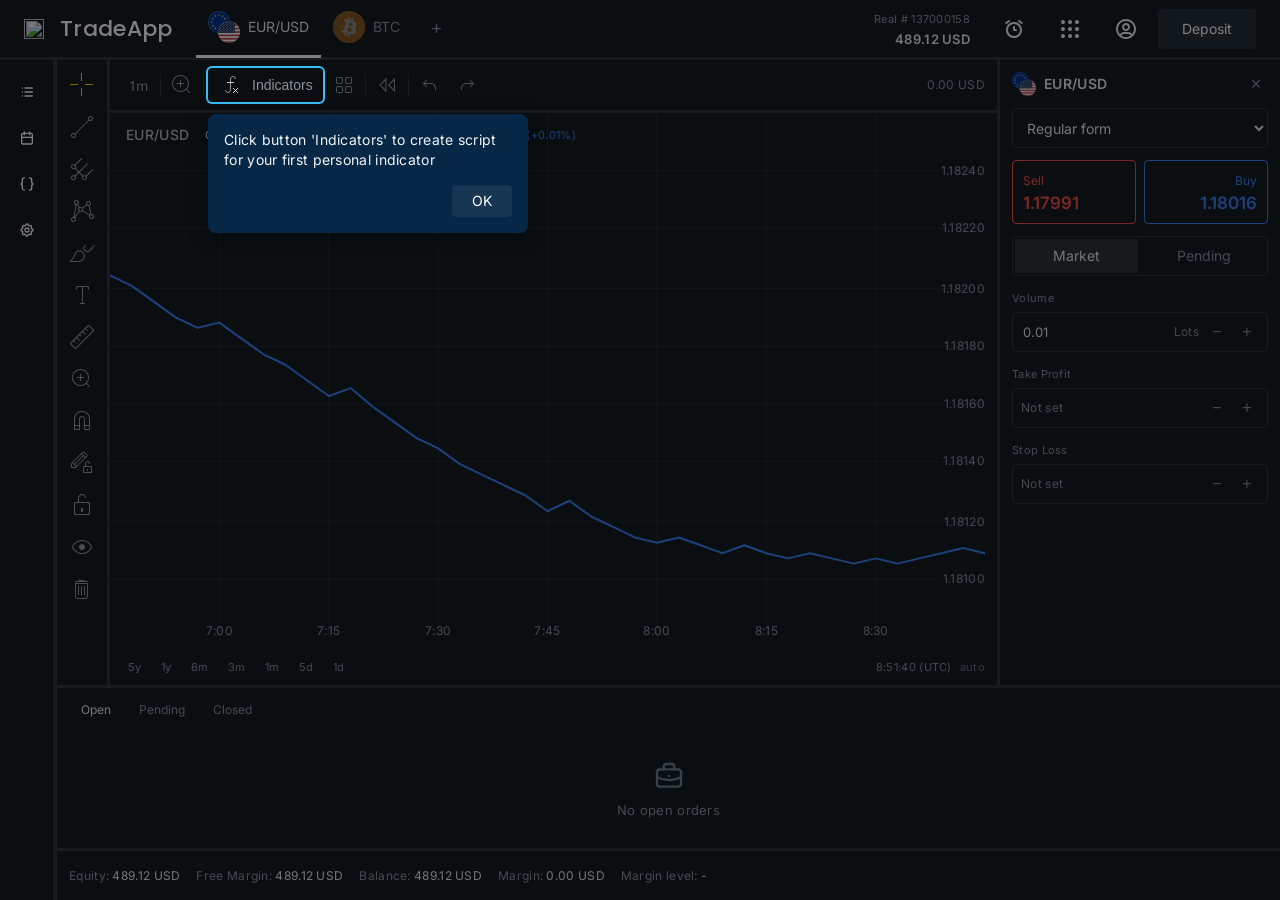
==== commit 0d8d5d13: "Tooltip hide on Indicators open; star icon hover (outline/filled); focus editor on panel open; favor" ====
--- a/terminal.html
+++ b/terminal.html
@@ -14,7 +14,10 @@
   <div class="layout">
     <header class="header header-terminal">
       <div class="header-left">
-        <a href="index.html" class="header-brand header-brand-terminal">TradeApp</a>
+        <a href="index.html" class="header-brand header-brand-terminal">
+          <img src="css/images terminal/back.svg" alt="" width="20" height="20" class="header-brand-back-icon" aria-hidden="true" />
+          TradeApp
+        </a>
         <div class="terminal-symbols" role="tablist" aria-label="Symbols">
           <button type="button" class="terminal-symbol-tab terminal-symbol-tab-active" role="tab" aria-selected="true" aria-label="EUR/USD">
             <img src="css/images terminal/Currency Pair.png" alt="" width="32" height="32" class="terminal-symbol-tab-icon" />
@@ -85,6 +88,22 @@
             </div>
             <div class="terminal-chart-area">
               <div class="terminal-chart-placeholder">
+                <div class="terminal-chart-top-labels">
+                  <span class="terminal-chart-symbol-label" aria-hidden="true">EUR/USD</span>
+                  <div class="terminal-chart-ohlc" aria-hidden="true">
+                    <span class="terminal-chart-ohlc-item"><span class="terminal-chart-ohlc-key">O</span> <span class="terminal-chart-ohlc-val">1.17361</span></span>
+                    <span class="terminal-chart-ohlc-item"><span class="terminal-chart-ohlc-key">H</span> <span class="terminal-chart-ohlc-val">1.17370</span></span>
+                    <span class="terminal-chart-ohlc-item"><span class="terminal-chart-ohlc-key">L</span> <span class="terminal-chart-ohlc-val">1.17360</span></span>
+                    <span class="terminal-chart-ohlc-item"><span class="terminal-chart-ohlc-key">C</span> <span class="terminal-chart-ohlc-val">1.17370</span></span>
+                    <span class="terminal-chart-ohlc-change">+0.00010 (+0.01%)</span>
+                  </div>
+                </div>
+                <span class="terminal-chart-script-label" id="terminal-chart-script-label" aria-hidden="true">
+                  <span class="terminal-chart-script-label-text">Untitled script</span>
+                  <button type="button" class="terminal-chart-script-label-close" id="terminal-chart-script-label-close" aria-label="Remove script from chart">
+                    <svg width="14" height="14" viewBox="0 0 24 24" fill="none" stroke="currentColor" stroke-width="2" stroke-linecap="round" stroke-linejoin="round"><path d="M18 6L6 18"/><path d="M6 6l12 12"/></svg>
+                  </button>
+                </span>
                 <svg class="terminal-chart-svg" viewBox="0 0 400 200" preserveAspectRatio="none" aria-hidden="true" focusable="false">
                   <defs>
                     <linearGradient id="terminal-chart-line-gradient" x1="0%" y1="0%" x2="100%" y2="0%">
@@ -262,10 +281,9 @@
 
     <div class="terminal-onboarding-overlay" id="terminal-onboarding-overlay" aria-hidden="true"></div>
     <div class="terminal-onboarding-tooltip" id="terminal-onboarding-tooltip" aria-hidden="true" role="dialog" aria-describedby="terminal-onboarding-tooltip-desc">
-      <p class="terminal-onboarding-tooltip-desc" id="terminal-onboarding-tooltip-desc">Your personal indicators are available here in addition to built-in indicators</p>
+      <p class="terminal-onboarding-tooltip-desc" id="terminal-onboarding-tooltip-desc">Click button 'Indicators' to create script for your first personal indicator</p>
       <div class="terminal-onboarding-tooltip-actions">
-        <button type="button" class="terminal-onboarding-tooltip-btn terminal-onboarding-tooltip-btn--secondary" id="terminal-onboarding-close">Close</button>
-        <button type="button" class="terminal-onboarding-tooltip-btn terminal-onboarding-tooltip-btn--primary" id="terminal-onboarding-open">Open Indicators</button>
+        <button type="button" class="terminal-onboarding-tooltip-btn terminal-onboarding-tooltip-btn--primary" id="terminal-onboarding-open">OK</button>
       </div>
     </div>
 
@@ -287,31 +305,30 @@
         <div class="terminal-indicators-dialog-body">
           <nav class="terminal-indicators-dialog-nav" aria-label="Indicator sections">
             <div class="terminal-indicators-dialog-nav-group">
-              <span class="terminal-indicators-dialog-nav-group-title">Built-in</span>
-              <button type="button" class="terminal-indicators-dialog-nav-item terminal-indicators-dialog-nav-item--active" data-section="technicals"><img src="css/images terminal/dialog1.svg" alt="" width="20" height="20" class="terminal-indicators-dialog-nav-item-icon">Technicals</button>
+              <span class="terminal-indicators-dialog-nav-group-title">Categories</span>
               <button type="button" class="terminal-indicators-dialog-nav-item" data-section="popular"><img src="css/images terminal/dialog2.svg" alt="" width="20" height="20" class="terminal-indicators-dialog-nav-item-icon">Popular</button>
+              <button type="button" class="terminal-indicators-dialog-nav-item" data-section="technicals"><img src="css/images terminal/dialog1.svg" alt="" width="20" height="20" class="terminal-indicators-dialog-nav-item-icon">Technicals</button>
             </div>
             <div class="terminal-indicators-dialog-nav-group">
-              <span class="terminal-indicators-dialog-nav-group-title">Personal</span>
               <button type="button" class="terminal-indicators-dialog-nav-item" data-section="favorites"><img src="css/images terminal/dialog3.svg" alt="" width="20" height="20" class="terminal-indicators-dialog-nav-item-icon">Favorites</button>
-              <button type="button" class="terminal-indicators-dialog-nav-item" data-section="my-scripts"><img src="css/images terminal/dialog4.svg" alt="" width="20" height="20" class="terminal-indicators-dialog-nav-item-icon">My scripts</button>
+              <button type="button" class="terminal-indicators-dialog-nav-item terminal-indicators-dialog-nav-item--active" data-section="my-scripts" aria-selected="true"><img src="css/images terminal/dialog4.svg" alt="" width="20" height="20" class="terminal-indicators-dialog-nav-item-icon">My scripts</button>
             </div>
             <button type="button" class="terminal-indicators-dialog-help" aria-label="Help Center"><img src="css/images terminal/dialog5.svg" alt="" width="20" height="20" class="terminal-indicators-dialog-help-icon">Help Center</button>
           </nav>
           <div class="terminal-indicators-dialog-panels">
-            <div class="terminal-indicators-dialog-panel is-active" data-section="technicals">
+            <div class="terminal-indicators-dialog-panel" data-section="technicals">
               <div class="terminal-indicators-dialog-list-wrap">
                 <span class="terminal-indicators-dialog-list-heading">Script name</span>
                 <ul class="terminal-indicators-dialog-list" role="list">
               <li><button type="button" class="terminal-indicators-dialog-list-item"><span class="terminal-indicators-dialog-list-item-icon"></span><span>52 Week High/Low</span></button></li>
               <li><button type="button" class="terminal-indicators-dialog-list-item"><span class="terminal-indicators-dialog-list-item-icon"></span><span>Accelerator Oscillator</span></button></li>
-              <li><button type="button" class="terminal-indicators-dialog-list-item"><span class="terminal-indicators-dialog-list-item-icon"><svg class="favorite-star" viewBox="0 0 24 24" fill="currentColor" aria-hidden="true"><path d="M12 2l3.09 6.26L22 9.27l-5 4.87 1.18 6.88L12 17.77l-6.18 3.25L7 14.14 2 9.27l6.91-1.01L12 2z"/></svg></span><span>Accumulation/Distribution</span></button></li>
+              <li><button type="button" class="terminal-indicators-dialog-list-item"><span class="terminal-indicators-dialog-list-item-icon"></span><span>Accumulation/Distribution</span></button></li>
               <li><button type="button" class="terminal-indicators-dialog-list-item"><span class="terminal-indicators-dialog-list-item-icon"></span><span>Accumulative Swing Index</span></button></li>
               <li><button type="button" class="terminal-indicators-dialog-list-item"><span class="terminal-indicators-dialog-list-item-icon"></span><span>Advance/Decline</span></button></li>
               <li><button type="button" class="terminal-indicators-dialog-list-item"><span class="terminal-indicators-dialog-list-item-icon"></span><span>Arnaud Legoux Moving Average</span></button></li>
               <li><button type="button" class="terminal-indicators-dialog-list-item"><span class="terminal-indicators-dialog-list-item-icon"></span><span>Aroon</span></button></li>
               <li><button type="button" class="terminal-indicators-dialog-list-item"><span class="terminal-indicators-dialog-list-item-icon"></span><span>Average Directional Index</span></button></li>
-              <li><button type="button" class="terminal-indicators-dialog-list-item"><span class="terminal-indicators-dialog-list-item-icon"><svg class="favorite-star" viewBox="0 0 24 24" fill="currentColor" aria-hidden="true"><path d="M12 2l3.09 6.26L22 9.27l-5 4.87 1.18 6.88L12 17.77l-6.18 3.25L7 14.14 2 9.27l6.91-1.01L12 2z"/></svg></span><span>Average Price</span></button></li>
+              <li><button type="button" class="terminal-indicators-dialog-list-item"><span class="terminal-indicators-dialog-list-item-icon"></span><span>Average Price</span></button></li>
               <li><button type="button" class="terminal-indicators-dialog-list-item"><span class="terminal-indicators-dialog-list-item-icon"></span><span>Average True Range</span></button></li>
               <li><button type="button" class="terminal-indicators-dialog-list-item"><span class="terminal-indicators-dialog-list-item-icon"></span><span>Awesome Oscillator</span></button></li>
               <li><button type="button" class="terminal-indicators-dialog-list-item"><span class="terminal-indicators-dialog-list-item-icon"></span><span>Balance of Power</span></button></li>
@@ -320,7 +337,7 @@
               <li><button type="button" class="terminal-indicators-dialog-list-item"><span class="terminal-indicators-dialog-list-item-icon"></span><span>Bollinger Bands Width</span></button></li>
               <li><button type="button" class="terminal-indicators-dialog-list-item"><span class="terminal-indicators-dialog-list-item-icon"></span><span>Chaikin Money Flow</span></button></li>
               <li><button type="button" class="terminal-indicators-dialog-list-item"><span class="terminal-indicators-dialog-list-item-icon"></span><span>Chaikin Oscillator</span></button></li>
-              <li><button type="button" class="terminal-indicators-dialog-list-item"><span class="terminal-indicators-dialog-list-item-icon"><svg class="favorite-star" viewBox="0 0 24 24" fill="currentColor" aria-hidden="true"><path d="M12 2l3.09 6.26L22 9.27l-5 4.87 1.18 6.88L12 17.77l-6.18 3.25L7 14.14 2 9.27l6.91-1.01L12 2z"/></svg></span><span>Chaikin Volatility</span></button></li>
+              <li><button type="button" class="terminal-indicators-dialog-list-item"><span class="terminal-indicators-dialog-list-item-icon"></span><span>Chaikin Volatility</span></button></li>
               <li><button type="button" class="terminal-indicators-dialog-list-item"><span class="terminal-indicators-dialog-list-item-icon"></span><span>Chande Kroll Stop</span></button></li>
               <li><button type="button" class="terminal-indicators-dialog-list-item"><span class="terminal-indicators-dialog-list-item-icon"></span><span>Chande Momentum Oscillator</span></button></li>
               <li><button type="button" class="terminal-indicators-dialog-list-item"><span class="terminal-indicators-dialog-list-item-icon"></span><span>Chop Zone</span></button></li>
@@ -330,8 +347,8 @@
               <li><button type="button" class="terminal-indicators-dialog-list-item"><span class="terminal-indicators-dialog-list-item-icon"></span><span>Coppock Curve</span></button></li>
               <li><button type="button" class="terminal-indicators-dialog-list-item"><span class="terminal-indicators-dialog-list-item-icon"></span><span>Correlation Coefficient</span></button></li>
               <li><button type="button" class="terminal-indicators-dialog-list-item"><span class="terminal-indicators-dialog-list-item-icon"></span><span>Detrended Price Oscillator</span></button></li>
-              <li><button type="button" class="terminal-indicators-dialog-list-item"><span class="terminal-indicators-dialog-list-item-icon"><svg class="favorite-star" viewBox="0 0 24 24" fill="currentColor" aria-hidden="true"><path d="M12 2l3.09 6.26L22 9.27l-5 4.87 1.18 6.88L12 17.77l-6.18 3.25L7 14.14 2 9.27l6.91-1.01L12 2z"/></svg></span><span>Directional Movement</span></button></li>
-              <li><button type="button" class="terminal-indicators-dialog-list-item"><span class="terminal-indicators-dialog-list-item-icon"><svg class="favorite-star" viewBox="0 0 24 24" fill="currentColor" aria-hidden="true"><path d="M12 2l3.09 6.26L22 9.27l-5 4.87 1.18 6.88L12 17.77l-6.18 3.25L7 14.14 2 9.27l6.91-1.01L12 2z"/></svg></span><span>Donchian Channels</span></button></li>
+              <li><button type="button" class="terminal-indicators-dialog-list-item"><span class="terminal-indicators-dialog-list-item-icon"></span><span>Directional Movement</span></button></li>
+              <li><button type="button" class="terminal-indicators-dialog-list-item"><span class="terminal-indicators-dialog-list-item-icon"></span><span>Donchian Channels</span></button></li>
               <li><button type="button" class="terminal-indicators-dialog-list-item"><span class="terminal-indicators-dialog-list-item-icon"></span><span>Double EMA</span></button></li>
               <li><button type="button" class="terminal-indicators-dialog-list-item"><span class="terminal-indicators-dialog-list-item-icon"></span><span>Ease Of Movement</span></button></li>
               <li><button type="button" class="terminal-indicators-dialog-list-item"><span class="terminal-indicators-dialog-list-item-icon"></span><span>Elder's Force Index</span></button></li>
@@ -353,7 +370,7 @@
               <li><button type="button" class="terminal-indicators-dialog-list-item"><span class="terminal-indicators-dialog-list-item-icon"></span><span>Majority Rule</span></button></li>
               <li><button type="button" class="terminal-indicators-dialog-list-item"><span class="terminal-indicators-dialog-list-item-icon"></span><span>Mass Index</span></button></li>
               <li><button type="button" class="terminal-indicators-dialog-list-item"><span class="terminal-indicators-dialog-list-item-icon"></span><span>McGinley Dynamic</span></button></li>
-              <li><button type="button" class="terminal-indicators-dialog-list-item"><span class="terminal-indicators-dialog-list-item-icon"><svg class="favorite-star" viewBox="0 0 24 24" fill="currentColor" aria-hidden="true"><path d="M12 2l3.09 6.26L22 9.27l-5 4.87 1.18 6.88L12 17.77l-6.18 3.25L7 14.14 2 9.27l6.91-1.01L12 2z"/></svg></span><span>Median Price</span></button></li>
+              <li><button type="button" class="terminal-indicators-dialog-list-item"><span class="terminal-indicators-dialog-list-item-icon"></span><span>Median Price</span></button></li>
               <li><button type="button" class="terminal-indicators-dialog-list-item"><span class="terminal-indicators-dialog-list-item-icon"></span><span>Moving Average Exponential</span></button></li>
               <li><button type="button" class="terminal-indicators-dialog-list-item"><span class="terminal-indicators-dialog-list-item-icon"></span><span>Moving Average Hamming</span></button></li>
               <li><button type="button" class="terminal-indicators-dialog-list-item"><span class="terminal-indicators-dialog-list-item-icon"></span><span>Moving Average Multiple</span></button></li>
@@ -370,7 +387,7 @@
               <li><button type="button" class="terminal-indicators-dialog-list-item"><span class="terminal-indicators-dialog-list-item-icon"></span><span>Volatility O-H-L-C</span></button></li>
               <li><button type="button" class="terminal-indicators-dialog-list-item"><span class="terminal-indicators-dialog-list-item-icon"></span><span>Volatility Zero Trend Close-to-Close</span></button></li>
               <li><button type="button" class="terminal-indicators-dialog-list-item"><span class="terminal-indicators-dialog-list-item-icon"></span><span>Volume</span></button></li>
-              <li><button type="button" class="terminal-indicators-dialog-list-item"><span class="terminal-indicators-dialog-list-item-icon"><svg class="favorite-star" viewBox="0 0 24 24" fill="currentColor" aria-hidden="true"><path d="M12 2l3.09 6.26L22 9.27l-5 4.87 1.18 6.88L12 17.77l-6.18 3.25L7 14.14 2 9.27l6.91-1.01L12 2z"/></svg></span><span>Volume Oscillator</span></button></li>
+              <li><button type="button" class="terminal-indicators-dialog-list-item"><span class="terminal-indicators-dialog-list-item-icon"></span><span>Volume Oscillator</span></button></li>
               <li><button type="button" class="terminal-indicators-dialog-list-item"><span class="terminal-indicators-dialog-list-item-icon"></span><span>Volume Profile Fixed Range</span></button></li>
               <li><button type="button" class="terminal-indicators-dialog-list-item"><span class="terminal-indicators-dialog-list-item-icon"></span><span>Volume Profile Visible Range</span></button></li>
               <li><button type="button" class="terminal-indicators-dialog-list-item"><span class="terminal-indicators-dialog-list-item-icon"></span><span>Vortex Indicator</span></button></li>
@@ -384,17 +401,13 @@
               </div>
             </div>
             <div class="terminal-indicators-dialog-panel" data-section="favorites">
-              <div class="terminal-indicators-dialog-list-wrap">
-                <span class="terminal-indicators-dialog-list-heading">Script name</span>
-                <ul class="terminal-indicators-dialog-list" role="list">
-                  <li><button type="button" class="terminal-indicators-dialog-list-item"><span class="terminal-indicators-dialog-list-item-icon"><svg class="favorite-star" viewBox="0 0 24 24" fill="currentColor" aria-hidden="true"><path d="M12 2l3.09 6.26L22 9.27l-5 4.87 1.18 6.88L12 17.77l-6.18 3.25L7 14.14 2 9.27l6.91-1.01L12 2z"/></svg></span><span>Accumulation/Distribution</span></button></li>
-                  <li><button type="button" class="terminal-indicators-dialog-list-item"><span class="terminal-indicators-dialog-list-item-icon"><svg class="favorite-star" viewBox="0 0 24 24" fill="currentColor" aria-hidden="true"><path d="M12 2l3.09 6.26L22 9.27l-5 4.87 1.18 6.88L12 17.77l-6.18 3.25L7 14.14 2 9.27l6.91-1.01L12 2z"/></svg></span><span>Average Price</span></button></li>
-                  <li><button type="button" class="terminal-indicators-dialog-list-item"><span class="terminal-indicators-dialog-list-item-icon"><svg class="favorite-star" viewBox="0 0 24 24" fill="currentColor" aria-hidden="true"><path d="M12 2l3.09 6.26L22 9.27l-5 4.87 1.18 6.88L12 17.77l-6.18 3.25L7 14.14 2 9.27l6.91-1.01L12 2z"/></svg></span><span>Chaikin Volatility</span></button></li>
-                  <li><button type="button" class="terminal-indicators-dialog-list-item"><span class="terminal-indicators-dialog-list-item-icon"><svg class="favorite-star" viewBox="0 0 24 24" fill="currentColor" aria-hidden="true"><path d="M12 2l3.09 6.26L22 9.27l-5 4.87 1.18 6.88L12 17.77l-6.18 3.25L7 14.14 2 9.27l6.91-1.01L12 2z"/></svg></span><span>Directional Movement</span></button></li>
-                  <li><button type="button" class="terminal-indicators-dialog-list-item"><span class="terminal-indicators-dialog-list-item-icon"><svg class="favorite-star" viewBox="0 0 24 24" fill="currentColor" aria-hidden="true"><path d="M12 2l3.09 6.26L22 9.27l-5 4.87 1.18 6.88L12 17.77l-6.18 3.25L7 14.14 2 9.27l6.91-1.01L12 2z"/></svg></span><span>Donchian Channels</span></button></li>
-                  <li><button type="button" class="terminal-indicators-dialog-list-item"><span class="terminal-indicators-dialog-list-item-icon"><svg class="favorite-star" viewBox="0 0 24 24" fill="currentColor" aria-hidden="true"><path d="M12 2l3.09 6.26L22 9.27l-5 4.87 1.18 6.88L12 17.77l-6.18 3.25L7 14.14 2 9.27l6.91-1.01L12 2z"/></svg></span><span>Median Price</span></button></li>
-                  <li><button type="button" class="terminal-indicators-dialog-list-item"><span class="terminal-indicators-dialog-list-item-icon"><svg class="favorite-star" viewBox="0 0 24 24" fill="currentColor" aria-hidden="true"><path d="M12 2l3.09 6.26L22 9.27l-5 4.87 1.18 6.88L12 17.77l-6.18 3.25L7 14.14 2 9.27l6.91-1.01L12 2z"/></svg></span><span>Volume Oscillator</span></button></li>
-                </ul>
+              <div class="terminal-indicators-dialog-favorites-empty">
+                <img src="css/images terminal/favorite empty.svg" alt="" width="32" height="32" class="terminal-indicators-dialog-favorites-empty-icon">
+                <h3 class="terminal-indicators-dialog-favorites-empty-title">No favorite scripts</h3>
+                <p class="terminal-indicators-dialog-favorites-empty-desc">Add scripts to Favorites for easy access</p>
+                <div class="terminal-indicators-dialog-favorites-empty-actions">
+                  <button type="button" class="terminal-indicators-dialog-empty-btn terminal-indicators-dialog-empty-btn--primary" id="terminal-indicators-dialog-favorites-discover">Discover scripts</button>
+                </div>
               </div>
             </div>
             <div class="terminal-indicators-dialog-panel" data-section="popular">
@@ -414,11 +427,32 @@
                 </ul>
               </div>
             </div>
-            <div class="terminal-indicators-dialog-panel" data-section="my-scripts">
+            <div class="terminal-indicators-dialog-panel is-active" data-section="my-scripts">
               <div class="terminal-indicators-dialog-empty">
-                <img src="css/images terminal/dialog-fx.svg" alt="" width="32" height="32" class="terminal-indicators-dialog-empty-icon">
-                <p class="terminal-indicators-dialog-empty-title">No scripts yet</p>
-                <p class="terminal-indicators-dialog-empty-desc">Use Indie language to start creating your own scripts</p>
+                <h3 class="terminal-indicators-dialog-empty-title">No scripts yet</h3>
+                <div class="terminal-indicators-dialog-empty-steps">
+                  <div class="terminal-indicators-dialog-empty-step">
+                    <img src="css/images terminal/onboarding1.svg" alt="" width="40" height="40" class="terminal-indicators-dialog-empty-step-icon">
+                    <div class="terminal-indicators-dialog-empty-step-text">
+                      <span class="terminal-indicators-dialog-empty-step-title">Write your idea as a script</span>
+                      <span class="terminal-indicators-dialog-empty-step-desc">Use Indie — a simple Python-based language for traders</span>
+                    </div>
+                  </div>
+                  <div class="terminal-indicators-dialog-empty-step">
+                    <img src="css/images terminal/onboarding2.svg" alt="" width="40" height="40" class="terminal-indicators-dialog-empty-step-icon">
+                    <div class="terminal-indicators-dialog-empty-step-text">
+                      <span class="terminal-indicators-dialog-empty-step-title">Add it to the chart</span>
+                      <span class="terminal-indicators-dialog-empty-step-desc">See how it performs on live and historical data</span>
+                    </div>
+                  </div>
+                  <div class="terminal-indicators-dialog-empty-step">
+                    <img src="css/images terminal/onboarding3.svg" alt="" width="40" height="40" class="terminal-indicators-dialog-empty-step-icon">
+                    <div class="terminal-indicators-dialog-empty-step-text">
+                      <span class="terminal-indicators-dialog-empty-step-title">Save and reuse</span>
+                      <span class="terminal-indicators-dialog-empty-step-desc">Access your script anytime in one click</span>
+                    </div>
+                  </div>
+                </div>
                 <div class="terminal-indicators-dialog-empty-actions">
                   <button type="button" class="terminal-indicators-dialog-empty-btn terminal-indicators-dialog-empty-btn--secondary">Learn more</button>
                   <button type="button" class="terminal-indicators-dialog-empty-btn terminal-indicators-dialog-empty-btn--primary">Create new script</button>
@@ -455,13 +489,13 @@
       var snackbar = document.getElementById('terminal-snackbar');
       var snackbarClose = document.getElementById('terminal-snackbar-close');
       var vertexPoints = document.getElementById('terminal-chart-vertex-points');
+      var scriptLabel = document.getElementById('terminal-chart-script-label');
       var indicatorsBtn = document.getElementById('terminal-indicators-btn');
       var indicatorsDialogWrap = document.getElementById('terminal-indicators-dialog-wrap');
       var indicatorsDialogClose = document.getElementById('terminal-indicators-dialog-close');
       var snackbarTimeout = null;
       var onboardingOverlay = document.getElementById('terminal-onboarding-overlay');
       var onboardingTooltip = document.getElementById('terminal-onboarding-tooltip');
-      var onboardingCloseBtn = document.getElementById('terminal-onboarding-close');
       var onboardingOpenBtn = document.getElementById('terminal-onboarding-open');
 
       function hasEditorContent() {
@@ -478,6 +512,9 @@
         mainWrap.classList.add('lead-panel-open');
         leadPanel.setAttribute('aria-hidden', 'false');
         if (leadBtn) leadBtn.setAttribute('aria-expanded', 'true');
+        requestAnimationFrame(function () {
+          if (leadEditor) leadEditor.focus();
+        });
       }
 
       function closeLeadPanel() {
@@ -512,6 +549,21 @@
           vertexPoints.classList.add('is-visible');
           vertexPoints.setAttribute('aria-hidden', 'false');
         }
+        if (scriptLabel) {
+          scriptLabel.classList.add('is-visible');
+          scriptLabel.setAttribute('aria-hidden', 'false');
+        }
+      }
+
+      function hideChartVertexPoints() {
+        if (vertexPoints) {
+          vertexPoints.classList.remove('is-visible');
+          vertexPoints.setAttribute('aria-hidden', 'true');
+        }
+        if (scriptLabel) {
+          scriptLabel.classList.remove('is-visible');
+          scriptLabel.setAttribute('aria-hidden', 'true');
+        }
       }
 
       if (leadBtn) leadBtn.addEventListener('click', function () {
@@ -530,6 +582,9 @@
         showSnackbar();
         showChartVertexPoints();
       });
+
+      var scriptLabelClose = document.getElementById('terminal-chart-script-label-close');
+      if (scriptLabelClose) scriptLabelClose.addEventListener('click', hideChartVertexPoints);
 
       if (snackbarClose) snackbarClose.addEventListener('click', hideSnackbar);
 
@@ -558,9 +613,16 @@
             if (section) switchSection(section);
           });
         });
+        var favoritesDiscoverBtn = document.getElementById('terminal-indicators-dialog-favorites-discover');
+        if (favoritesDiscoverBtn && typeof indicatorsDialogSwitchSection === 'function') {
+          favoritesDiscoverBtn.addEventListener('click', function () {
+            indicatorsDialogSwitchSection('technicals');
+          });
+        }
       })();
 
       function openIndicatorsDialog() {
+        hideOnboarding();
         if (!indicatorsDialogWrap) return;
         indicatorsDialogWrap.classList.add('is-open');
         indicatorsDialogWrap.setAttribute('aria-hidden', 'false');
@@ -609,10 +671,10 @@
         }
       }
 
-      if (onboardingCloseBtn) onboardingCloseBtn.addEventListener('click', hideOnboarding);
-      if (onboardingOpenBtn) onboardingOpenBtn.addEventListener('click', function () {
+      if (onboardingTooltip) onboardingTooltip.addEventListener('click', hideOnboarding);
+      if (onboardingOpenBtn) onboardingOpenBtn.addEventListener('click', function (e) {
+        e.stopPropagation();
         hideOnboarding();
-        openIndicatorsDialog();
       });
 
       function closeIndicatorsAndOpenLeadPanel() {
@@ -621,7 +683,7 @@
       }
 
       var indicatorsDialogCreateBtn = indicatorsDialogWrap && indicatorsDialogWrap.querySelector('.terminal-indicators-dialog-create');
-      var indicatorsEmptyCreateBtn = indicatorsDialogWrap && indicatorsDialogWrap.querySelector('.terminal-indicators-dialog-empty-btn--primary');
+      var indicatorsEmptyCreateBtn = indicatorsDialogWrap && indicatorsDialogWrap.querySelector('.terminal-indicators-dialog-empty .terminal-indicators-dialog-empty-btn--primary');
       if (indicatorsDialogCreateBtn) indicatorsDialogCreateBtn.addEventListener('click', closeIndicatorsAndOpenLeadPanel);
       if (indicatorsEmptyCreateBtn) indicatorsEmptyCreateBtn.addEventListener('click', closeIndicatorsAndOpenLeadPanel);
 
--- a/css/terminal.css
+++ b/css/terminal.css
@@ -26,11 +26,18 @@
 }
 
 .terminal-page .header-terminal .header-brand-terminal {
+  display: inline-flex;
+  align-items: center;
+  gap: 16px;
   font-size: 22px;
   font-weight: 500;
   color: #fff;
   margin-right: 8px;
   text-decoration: none;
+}
+
+.terminal-page .header-terminal .header-brand-back-icon {
+  flex-shrink: 0;
 }
 
 .terminal-page .header-terminal .header-brand-terminal:hover {
@@ -574,6 +581,119 @@
   bottom: 12px;
   color: var(--term-text-muted);
   font-size: 12px;
+}
+
+.terminal-chart-symbol-label {
+  position: absolute;
+  top: 8px;
+  left: 8px;
+  z-index: 1;
+  padding: 4px 8px;
+  font-size: 14px;
+  font-weight: 500;
+  color: var(--term-text-secondary, rgba(255, 255, 255, 0.7));
+  background: transparent;
+  pointer-events: none;
+}
+
+.terminal-chart-top-labels {
+  position: absolute;
+  top: 8px;
+  left: 8px;
+  z-index: 1;
+  display: flex;
+  align-items: center;
+  gap: 0;
+  pointer-events: none;
+}
+
+.terminal-chart-top-labels .terminal-chart-symbol-label {
+  position: static;
+}
+
+.terminal-chart-ohlc {
+  display: flex;
+  align-items: center;
+  margin-left: 8px;
+  padding: 4px 0;
+  font-size: 12px;
+  background: transparent;
+}
+
+.terminal-chart-ohlc-item {
+  display: inline-flex;
+  align-items: center;
+  padding: 0 8px;
+}
+
+.terminal-chart-ohlc-item:first-of-type {
+  padding-left: 0;
+}
+
+.terminal-chart-ohlc-key {
+  color: #fff;
+  margin-right: 4px;
+}
+
+.terminal-chart-ohlc-val {
+  color: #3b82f6;
+}
+
+.terminal-chart-ohlc-change {
+  padding-left: 8px;
+  margin-left: 4px;
+  color: #3b82f6;
+}
+
+.terminal-chart-script-label {
+  position: absolute;
+  top: 40px;
+  left: 16px;
+  z-index: 1;
+  display: inline-flex;
+  align-items: center;
+  gap: 6px;
+  padding: 4px 4px 4px 8px;
+  font-size: 12px;
+  font-weight: 500;
+  color: var(--term-text-secondary, rgba(255, 255, 255, 0.7));
+  background: var(--term-bg);
+  border: 1px solid rgba(255, 255, 255, 0.12);
+  border-radius: 4px;
+  pointer-events: none;
+  opacity: 0;
+  visibility: hidden;
+  transition: opacity 0.2s ease, visibility 0.2s ease;
+}
+
+.terminal-chart-script-label.is-visible {
+  opacity: 1;
+  visibility: visible;
+  pointer-events: auto;
+}
+
+.terminal-chart-script-label-close {
+  display: inline-flex;
+  align-items: center;
+  justify-content: center;
+  width: 20px;
+  height: 20px;
+  padding: 0;
+  border: none;
+  background: transparent;
+  color: rgba(255, 255, 255, 0.6);
+  border-radius: 4px;
+  cursor: pointer;
+  transition: color 0.15s ease, background 0.15s ease;
+}
+
+.terminal-chart-script-label-close:hover {
+  color: #fff;
+  background: rgba(255, 255, 255, 0.1);
+}
+
+.terminal-chart-script-label-close svg {
+  display: block;
 }
 
 .terminal-chart-svg {
@@ -1234,8 +1354,9 @@
 
 .terminal-indicators-dialog-title {
   margin: 0;
-  font-size: 24px;
-  font-weight: 500;
+  font-family: var(--font-heading);
+  font-size: 26px;
+  font-weight: 400;
   color: var(--term-text);
 }
 
@@ -1448,69 +1569,135 @@
   flex-direction: column;
   align-items: center;
   justify-content: center;
-  padding: 24px;
+  padding: 32px 24px;
   text-align: center;
 }
 
-.terminal-indicators-dialog-empty-icon {
+.terminal-indicators-dialog-empty-title {
+  margin: 0 0 24px;
+  font-size: 20px;
+  font-weight: 600;
+  color: var(--term-text);
+}
+
+.terminal-indicators-dialog-empty-steps {
+  display: flex;
+  flex-direction: column;
+  gap: 20px;
+  width: 100%;
+  max-width: 400px;
+  margin-bottom: 28px;
+  text-align: left;
+}
+
+.terminal-indicators-dialog-empty-step {
+  display: flex;
+  align-items: flex-start;
+  gap: 16px;
+}
+
+.terminal-indicators-dialog-empty-step-icon {
+  flex-shrink: 0;
+  width: 40px;
+  height: 40px;
+}
+
+.terminal-indicators-dialog-empty-step-text {
+  display: flex;
+  flex-direction: column;
+  gap: 4px;
+  min-width: 0;
+}
+
+.terminal-indicators-dialog-empty-step-title {
+  font-size: 14px;
+  font-weight: 600;
+  color: var(--term-text);
+  line-height: 1.3;
+}
+
+.terminal-indicators-dialog-empty-step-desc {
+  font-size: 13px;
+  font-weight: 400;
+  color: var(--term-text-muted, rgba(237, 240, 242, 0.7));
+  line-height: 1.4;
+}
+
+.terminal-indicators-dialog-empty-actions {
+  display: flex;
+  align-items: center;
+  justify-content: center;
+  gap: 12px;
+  flex-wrap: wrap;
+}
+
+.terminal-indicators-dialog-empty-btn {
+  height: 32px;
+  padding: 0 20px;
+  border: none;
+  border-radius: 4px;
+  font: inherit;
+  font-size: 14px;
+  font-weight: 500;
+  cursor: pointer;
+}
+
+.terminal-indicators-dialog-empty-btn--secondary {
+  background: rgba(108, 133, 149, 0.2);
+  color: #fff;
+}
+
+.terminal-indicators-dialog-empty-btn--secondary:hover {
+  background: rgba(108, 133, 149, 0.3);
+}
+
+.terminal-indicators-dialog-empty-btn--primary {
+  background: #FFDE02;
+  color: #141D22;
+}
+
+.terminal-indicators-dialog-empty-btn--primary:hover {
+  background: #ffe033;
+}
+
+.terminal-indicators-dialog-favorites-empty {
+  flex: 1;
+  min-height: 0;
+  display: flex;
+  flex-direction: column;
+  align-items: center;
+  justify-content: center;
+  padding: 32px 24px;
+  text-align: center;
+}
+
+.terminal-indicators-dialog-favorites-empty-icon {
   flex-shrink: 0;
   width: 32px;
   height: 32px;
   margin-bottom: 16px;
-  opacity: 0.7;
-}
-
-.terminal-indicators-dialog-empty-title {
+  opacity: 0.9;
+}
+
+.terminal-indicators-dialog-favorites-empty-title {
   margin: 0 0 8px;
   font-size: 18px;
   font-weight: 600;
   color: var(--term-text);
 }
 
-.terminal-indicators-dialog-empty-desc {
+.terminal-indicators-dialog-favorites-empty-desc {
   margin: 0 0 20px;
   font-size: 14px;
   font-weight: 400;
-  color: var(--term-text);
-  width: 100%;
-  max-width: 400px;
-}
-
-.terminal-indicators-dialog-empty-actions {
-  display: flex;
-  align-items: center;
-  justify-content: center;
-  gap: 12px;
-  flex-wrap: wrap;
-}
-
-.terminal-indicators-dialog-empty-btn {
-  height: 32px;
-  padding: 0 24px;
-  border: none;
-  border-radius: 4px;
-  font: inherit;
-  font-size: 14px;
-  font-weight: 500;
-  cursor: pointer;
-}
-
-.terminal-indicators-dialog-empty-btn--secondary {
-  background: rgba(108, 133, 149, 0.2);
   color: #fff;
-}
-
-.terminal-indicators-dialog-empty-btn--secondary:hover {
-  background: rgba(108, 133, 149, 0.3);
-}
-
-.terminal-indicators-dialog-empty-btn--primary {
-  background: #FFDE02;
-  color: #141D22;
-}
-
-.terminal-indicators-dialog-empty-btn--primary:hover {
-  background: #ffe033;
+  line-height: 1.4;
+}
+
+.terminal-indicators-dialog-favorites-empty-actions {
+  display: flex;
+  align-items: center;
+  justify-content: center;
 }
 
 .terminal-indicators-dialog-list-wrap {
@@ -1576,6 +1763,22 @@
 .terminal-indicators-dialog-list-item-icon svg.favorite-star {
   color: #FFDE02;
   fill: #FFDE02;
+}
+
+/* Technicals and Popular: outline star on row hover, filled yellow on star hover */
+[data-section="technicals"] .terminal-indicators-dialog-list-item-icon,
+[data-section="popular"] .terminal-indicators-dialog-list-item-icon {
+  background: url("images terminal/favorite line.svg") center / 16px 16px no-repeat;
+  opacity: 0;
+  transition: opacity 0.15s ease;
+}
+[data-section="technicals"] .terminal-indicators-dialog-list-item:hover .terminal-indicators-dialog-list-item-icon,
+[data-section="popular"] .terminal-indicators-dialog-list-item:hover .terminal-indicators-dialog-list-item-icon {
+  opacity: 1;
+}
+[data-section="technicals"] .terminal-indicators-dialog-list-item-icon:hover,
+[data-section="popular"] .terminal-indicators-dialog-list-item-icon:hover {
+  background-image: url("images terminal/favorite filled.svg");
 }
 
 .terminal-indicators-dialog-list-item:hover {
@@ -1654,7 +1857,7 @@
 
 .terminal-onboarding-tooltip-btn--secondary {
   height: 32px;
-  padding: 0 24px;
+  padding: 0 20px;
   background: transparent;
   color: rgba(255, 255, 255, 1);
   font-weight: 400;
@@ -1666,7 +1869,7 @@
 
 .terminal-onboarding-tooltip-btn--primary {
   height: 32px;
-  padding: 0 24px;
+  padding: 0 20px;
   background: rgba(108, 133, 149, 0.16);
   color: rgba(255, 255, 255, 1);
   font-weight: 400;
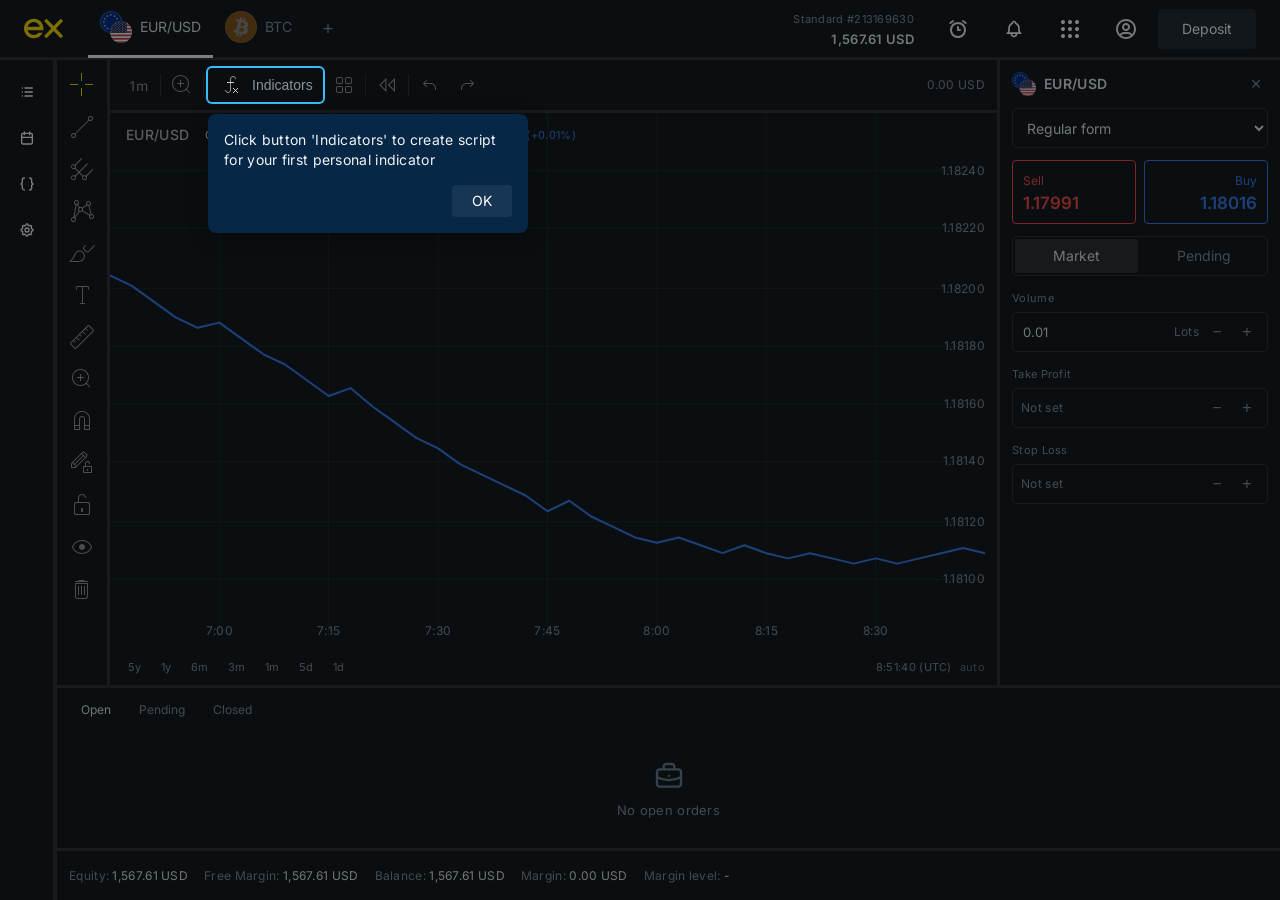
==== commit aa004e56: "Indicators onboarding: styles, sessionStorage tooltip, overlay click to close Made-with: Cursor" ====
--- a/terminal.html
+++ b/terminal.html
@@ -14,10 +14,7 @@
   <div class="layout">
     <header class="header header-terminal">
       <div class="header-left">
-        <a href="index.html" class="header-brand header-brand-terminal">
-          <img src="css/images terminal/back.svg" alt="" width="20" height="20" class="header-brand-back-icon" aria-hidden="true" />
-          TradeApp
-        </a>
+        <img src="css/images/exness yellow logo.svg" alt="TradeApp" class="header-brand header-brand-terminal-logo" />
         <div class="terminal-symbols" role="tablist" aria-label="Symbols">
           <button type="button" class="terminal-symbol-tab terminal-symbol-tab-active" role="tab" aria-selected="true" aria-label="EUR/USD">
             <img src="css/images terminal/Currency Pair.png" alt="" width="32" height="32" class="terminal-symbol-tab-icon" />
@@ -32,11 +29,33 @@
       </div>
       <div class="header-right">
         <div class="terminal-account">
-          <span class="terminal-account-label">Real # 137000158</span>
-          <span class="terminal-account-balance">489.12 USD</span>
+          <span class="terminal-account-label">Standard #213169630</span>
+          <span class="terminal-account-balance">1,567.61 USD</span>
         </div>
         <button type="button" class="header-btn header-btn-icon-only" aria-label="Layout"><img src="css/images terminal/header1.svg" alt="" width="24" height="24" /></button>
-        <button type="button" class="header-btn header-btn-icon-only" aria-label="Notifications"><img src="css/images terminal/header2.svg" alt="" width="24" height="24" /></button>
+        <div class="terminal-header-notifications">
+          <button type="button" class="header-btn header-btn-icon-only header-btn-bell-terminal" id="terminal-notifications-toggle" aria-label="Notifications" aria-expanded="false"><img src="css/images/main-menu/bell.svg" alt="" width="20" height="20" class="header-btn-icon-img" /></button>
+          <div class="terminal-notifications-popup" id="terminal-notifications-popup" role="dialog" aria-label="Notifications" hidden>
+            <button type="button" class="terminal-notifications-popup-item terminal-notifications-popup-item-unread">
+              <div class="terminal-notifications-popup-item-head">
+                <div class="terminal-notifications-popup-item-content">
+                  <span class="terminal-notifications-popup-item-title">Create personal indicators — a new way to see your trading ideas in action on live charts.</span>
+                  <div class="terminal-notifications-popup-item-time">25 Feb 2026, 06:35 AM</div>
+                </div>
+                <span class="terminal-notifications-popup-item-dot" aria-hidden="true"></span>
+              </div>
+            </button>
+          </div>
+        </div>
+        <div class="terminal-header-apps">
+          <button type="button" class="header-btn header-btn-icon-only" id="terminal-apps-toggle" aria-label="Apps" aria-expanded="false" aria-haspopup="true"><img src="css/images/main-menu/grid-dots.svg" alt="" width="20" height="20" class="header-btn-icon-img terminal-apps-icon" /></button>
+          <div class="terminal-apps-popup" id="terminal-apps-popup" role="menu" aria-label="Apps menu" hidden>
+            <a href="index.html" class="terminal-apps-popup-item" role="menuitem" title="Список счетов"><img src="css/images/main-menu/Personal area.svg" alt="" width="20" height="20" class="terminal-apps-popup-item-icon" /><span class="terminal-apps-popup-item-label">Personal area</span></a>
+            <a href="terminal.html" class="terminal-apps-popup-item" role="menuitem"><img src="css/images/main-menu/Terminal.svg" alt="" width="20" height="20" class="terminal-apps-popup-item-icon" /><span class="terminal-apps-popup-item-label">Exness terminal</span></a>
+            <a href="#" class="terminal-apps-popup-item" role="menuitem"><img src="css/images/main-menu/Public site.svg" alt="" width="20" height="20" class="terminal-apps-popup-item-icon" /><span class="terminal-apps-popup-item-label">Public website</span></a>
+            <a href="#" class="terminal-apps-popup-item" role="menuitem"><img src="css/images/main-menu/Pertners.svg" alt="" width="20" height="20" class="terminal-apps-popup-item-icon" /><span class="terminal-apps-popup-item-label">Partnership</span></a>
+          </div>
+        </div>
         <button type="button" class="header-btn header-btn-icon-only" aria-label="Settings"><img src="css/images terminal/header3.svg" alt="" width="24" height="24" /></button>
         <button type="button" class="btn btn-terminal-deposit">Deposit</button>
       </div>
@@ -251,9 +270,9 @@
             </div>
           </div>
           <div class="terminal-orders-stats">
-            <span class="terminal-orders-stat"><span class="terminal-orders-stat-label">Equity:</span> <span class="terminal-orders-stat-value">489.12 USD</span></span>
-            <span class="terminal-orders-stat"><span class="terminal-orders-stat-label">Free Margin:</span> <span class="terminal-orders-stat-value">489.12 USD</span></span>
-            <span class="terminal-orders-stat"><span class="terminal-orders-stat-label">Balance:</span> <span class="terminal-orders-stat-value">489.12 USD</span></span>
+            <span class="terminal-orders-stat"><span class="terminal-orders-stat-label">Equity:</span> <span class="terminal-orders-stat-value">1,567.61 USD</span></span>
+            <span class="terminal-orders-stat"><span class="terminal-orders-stat-label">Free Margin:</span> <span class="terminal-orders-stat-value">1,567.61 USD</span></span>
+            <span class="terminal-orders-stat"><span class="terminal-orders-stat-label">Balance:</span> <span class="terminal-orders-stat-value">1,567.61 USD</span></span>
             <span class="terminal-orders-stat"><span class="terminal-orders-stat-label">Margin:</span> <span class="terminal-orders-stat-value">0.00 USD</span></span>
             <span class="terminal-orders-stat"><span class="terminal-orders-stat-label">Margin level:</span> <span class="terminal-orders-stat-value">-</span></span>
           </div>
@@ -300,7 +319,7 @@
             <svg class="terminal-indicators-dialog-search-icon" width="16" height="16" viewBox="0 0 24 24" fill="none" stroke="currentColor" stroke-width="2" aria-hidden="true"><circle cx="11" cy="11" r="8"/><path d="m21 21-4.35-4.35"/></svg>
             <input type="search" class="terminal-indicators-dialog-search" placeholder="Search..." aria-label="Search indicators" />
           </div>
-          <button type="button" class="terminal-indicators-dialog-create">+ Create new script</button>
+          <button type="button" class="terminal-indicators-dialog-create">Create new script</button>
         </div>
         <div class="terminal-indicators-dialog-body">
           <nav class="terminal-indicators-dialog-nav" aria-label="Indicator sections">
@@ -321,7 +340,7 @@
                 <span class="terminal-indicators-dialog-list-heading">Script name</span>
                 <ul class="terminal-indicators-dialog-list" role="list">
               <li><button type="button" class="terminal-indicators-dialog-list-item"><span class="terminal-indicators-dialog-list-item-icon"></span><span>52 Week High/Low</span></button></li>
-              <li><button type="button" class="terminal-indicators-dialog-list-item"><span class="terminal-indicators-dialog-list-item-icon"></span><span>Accelerator Oscillator</span></button></li>
+              <li><button type="button" class="terminal-indicators-dialog-list-item"><span class="terminal-indicators-dialog-list-item-icon"></span><span>Acceleration Oscillator</span></button></li>
               <li><button type="button" class="terminal-indicators-dialog-list-item"><span class="terminal-indicators-dialog-list-item-icon"></span><span>Accumulation/Distribution</span></button></li>
               <li><button type="button" class="terminal-indicators-dialog-list-item"><span class="terminal-indicators-dialog-list-item-icon"></span><span>Accumulative Swing Index</span></button></li>
               <li><button type="button" class="terminal-indicators-dialog-list-item"><span class="terminal-indicators-dialog-list-item-icon"></span><span>Advance/Decline</span></button></li>
@@ -345,6 +364,7 @@
               <li><button type="button" class="terminal-indicators-dialog-list-item"><span class="terminal-indicators-dialog-list-item-icon"></span><span>Commodity Channel Index</span></button></li>
               <li><button type="button" class="terminal-indicators-dialog-list-item"><span class="terminal-indicators-dialog-list-item-icon"></span><span>Connors RSI</span></button></li>
               <li><button type="button" class="terminal-indicators-dialog-list-item"><span class="terminal-indicators-dialog-list-item-icon"></span><span>Coppock Curve</span></button></li>
+              <li><button type="button" class="terminal-indicators-dialog-list-item"><span class="terminal-indicators-dialog-list-item-icon"></span><span>Correlation - Log</span></button></li>
               <li><button type="button" class="terminal-indicators-dialog-list-item"><span class="terminal-indicators-dialog-list-item-icon"></span><span>Correlation Coefficient</span></button></li>
               <li><button type="button" class="terminal-indicators-dialog-list-item"><span class="terminal-indicators-dialog-list-item-icon"></span><span>Detrended Price Oscillator</span></button></li>
               <li><button type="button" class="terminal-indicators-dialog-list-item"><span class="terminal-indicators-dialog-list-item-icon"></span><span>Directional Movement</span></button></li>
@@ -358,6 +378,7 @@
               <li><button type="button" class="terminal-indicators-dialog-list-item"><span class="terminal-indicators-dialog-list-item-icon"></span><span>Guppy Multiple Moving Average</span></button></li>
               <li><button type="button" class="terminal-indicators-dialog-list-item"><span class="terminal-indicators-dialog-list-item-icon"></span><span>Historical Volatility</span></button></li>
               <li><button type="button" class="terminal-indicators-dialog-list-item"><span class="terminal-indicators-dialog-list-item-icon"></span><span>Hull Moving Average</span></button></li>
+              <li><button type="button" class="terminal-indicators-dialog-list-item"><span class="terminal-indicators-dialog-list-item-icon"></span><span>Ichimoku Cloud</span></button></li>
               <li><button type="button" class="terminal-indicators-dialog-list-item"><span class="terminal-indicators-dialog-list-item-icon"></span><span>Keltner Channels</span></button></li>
               <li><button type="button" class="terminal-indicators-dialog-list-item"><span class="terminal-indicators-dialog-list-item-icon"></span><span>Klinger Oscillator</span></button></li>
               <li><button type="button" class="terminal-indicators-dialog-list-item"><span class="terminal-indicators-dialog-list-item-icon"></span><span>Know Sure Thing</span></button></li>
@@ -371,6 +392,12 @@
               <li><button type="button" class="terminal-indicators-dialog-list-item"><span class="terminal-indicators-dialog-list-item-icon"></span><span>Mass Index</span></button></li>
               <li><button type="button" class="terminal-indicators-dialog-list-item"><span class="terminal-indicators-dialog-list-item-icon"></span><span>McGinley Dynamic</span></button></li>
               <li><button type="button" class="terminal-indicators-dialog-list-item"><span class="terminal-indicators-dialog-list-item-icon"></span><span>Median Price</span></button></li>
+              <li><button type="button" class="terminal-indicators-dialog-list-item"><span class="terminal-indicators-dialog-list-item-icon"></span><span>Momentum</span></button></li>
+              <li><button type="button" class="terminal-indicators-dialog-list-item"><span class="terminal-indicators-dialog-list-item-icon"></span><span>Money Flow Index</span></button></li>
+              <li><button type="button" class="terminal-indicators-dialog-list-item"><span class="terminal-indicators-dialog-list-item-icon"></span><span>Moving Average</span></button></li>
+              <li><button type="button" class="terminal-indicators-dialog-list-item"><span class="terminal-indicators-dialog-list-item-icon"></span><span>Moving Average Adaptive</span></button></li>
+              <li><button type="button" class="terminal-indicators-dialog-list-item"><span class="terminal-indicators-dialog-list-item-icon"></span><span>Moving Average Channel</span></button></li>
+              <li><button type="button" class="terminal-indicators-dialog-list-item"><span class="terminal-indicators-dialog-list-item-icon"></span><span>Moving Average Double</span></button></li>
               <li><button type="button" class="terminal-indicators-dialog-list-item"><span class="terminal-indicators-dialog-list-item-icon"></span><span>Moving Average Exponential</span></button></li>
               <li><button type="button" class="terminal-indicators-dialog-list-item"><span class="terminal-indicators-dialog-list-item-icon"></span><span>Moving Average Hamming</span></button></li>
               <li><button type="button" class="terminal-indicators-dialog-list-item"><span class="terminal-indicators-dialog-list-item-icon"></span><span>Moving Average Multiple</span></button></li>
@@ -384,6 +411,28 @@
               <li><button type="button" class="terminal-indicators-dialog-list-item"><span class="terminal-indicators-dialog-list-item-icon"></span><span>Price Oscillator</span></button></li>
               <li><button type="button" class="terminal-indicators-dialog-list-item"><span class="terminal-indicators-dialog-list-item-icon"></span><span>Price Volume Trend</span></button></li>
               <li><button type="button" class="terminal-indicators-dialog-list-item"><span class="terminal-indicators-dialog-list-item-icon"></span><span>Rank Correlation Index</span></button></li>
+              <li><button type="button" class="terminal-indicators-dialog-list-item"><span class="terminal-indicators-dialog-list-item-icon"></span><span>Rate Of Change</span></button></li>
+              <li><button type="button" class="terminal-indicators-dialog-list-item"><span class="terminal-indicators-dialog-list-item-icon"></span><span>Ratio</span></button></li>
+              <li><button type="button" class="terminal-indicators-dialog-list-item"><span class="terminal-indicators-dialog-list-item-icon"></span><span>Relative Strength Index</span></button></li>
+              <li><button type="button" class="terminal-indicators-dialog-list-item"><span class="terminal-indicators-dialog-list-item-icon"></span><span>Relative Vigor Index</span></button></li>
+              <li><button type="button" class="terminal-indicators-dialog-list-item"><span class="terminal-indicators-dialog-list-item-icon"></span><span>Relative Volatility Index</span></button></li>
+              <li><button type="button" class="terminal-indicators-dialog-list-item"><span class="terminal-indicators-dialog-list-item-icon"></span><span>SMI Ergodic Indicator/Oscillator</span></button></li>
+              <li><button type="button" class="terminal-indicators-dialog-list-item"><span class="terminal-indicators-dialog-list-item-icon"></span><span>Smoothed Moving Average</span></button></li>
+              <li><button type="button" class="terminal-indicators-dialog-list-item"><span class="terminal-indicators-dialog-list-item-icon"></span><span>Spread</span></button></li>
+              <li><button type="button" class="terminal-indicators-dialog-list-item"><span class="terminal-indicators-dialog-list-item-icon"></span><span>Standard Deviation</span></button></li>
+              <li><button type="button" class="terminal-indicators-dialog-list-item"><span class="terminal-indicators-dialog-list-item-icon"></span><span>Standard Error</span></button></li>
+              <li><button type="button" class="terminal-indicators-dialog-list-item"><span class="terminal-indicators-dialog-list-item-icon"></span><span>Standard Error Bands</span></button></li>
+              <li><button type="button" class="terminal-indicators-dialog-list-item"><span class="terminal-indicators-dialog-list-item-icon"></span><span>Stochastic</span></button></li>
+              <li><button type="button" class="terminal-indicators-dialog-list-item"><span class="terminal-indicators-dialog-list-item-icon"></span><span>Stochastic RSI</span></button></li>
+              <li><button type="button" class="terminal-indicators-dialog-list-item"><span class="terminal-indicators-dialog-list-item-icon"></span><span>SuperTrend</span></button></li>
+              <li><button type="button" class="terminal-indicators-dialog-list-item"><span class="terminal-indicators-dialog-list-item-icon"></span><span>Trend Strength Index</span></button></li>
+              <li><button type="button" class="terminal-indicators-dialog-list-item"><span class="terminal-indicators-dialog-list-item-icon"></span><span>Triple EMA</span></button></li>
+              <li><button type="button" class="terminal-indicators-dialog-list-item"><span class="terminal-indicators-dialog-list-item-icon"></span><span>TRIX</span></button></li>
+              <li><button type="button" class="terminal-indicators-dialog-list-item"><span class="terminal-indicators-dialog-list-item-icon"></span><span>True Strength Index</span></button></li>
+              <li><button type="button" class="terminal-indicators-dialog-list-item"><span class="terminal-indicators-dialog-list-item-icon"></span><span>Typical Price</span></button></li>
+              <li><button type="button" class="terminal-indicators-dialog-list-item"><span class="terminal-indicators-dialog-list-item-icon"></span><span>Ultimate Oscillator</span></button></li>
+              <li><button type="button" class="terminal-indicators-dialog-list-item"><span class="terminal-indicators-dialog-list-item-icon"></span><span>Volatility Close-to-Close</span></button></li>
+              <li><button type="button" class="terminal-indicators-dialog-list-item"><span class="terminal-indicators-dialog-list-item-icon"></span><span>Volatility Index</span></button></li>
               <li><button type="button" class="terminal-indicators-dialog-list-item"><span class="terminal-indicators-dialog-list-item-icon"></span><span>Volatility O-H-L-C</span></button></li>
               <li><button type="button" class="terminal-indicators-dialog-list-item"><span class="terminal-indicators-dialog-list-item-icon"></span><span>Volatility Zero Trend Close-to-Close</span></button></li>
               <li><button type="button" class="terminal-indicators-dialog-list-item"><span class="terminal-indicators-dialog-list-item-icon"></span><span>Volume</span></button></li>
@@ -401,13 +450,17 @@
               </div>
             </div>
             <div class="terminal-indicators-dialog-panel" data-section="favorites">
-              <div class="terminal-indicators-dialog-favorites-empty">
+              <div class="terminal-indicators-dialog-favorites-empty" id="terminal-indicators-dialog-favorites-empty">
                 <img src="css/images terminal/favorite empty.svg" alt="" width="32" height="32" class="terminal-indicators-dialog-favorites-empty-icon">
                 <h3 class="terminal-indicators-dialog-favorites-empty-title">No favorite scripts</h3>
                 <p class="terminal-indicators-dialog-favorites-empty-desc">Add scripts to Favorites for easy access</p>
                 <div class="terminal-indicators-dialog-favorites-empty-actions">
                   <button type="button" class="terminal-indicators-dialog-empty-btn terminal-indicators-dialog-empty-btn--primary" id="terminal-indicators-dialog-favorites-discover">Discover scripts</button>
                 </div>
+              </div>
+              <div class="terminal-indicators-dialog-favorites-list terminal-indicators-dialog-list-wrap" id="terminal-indicators-dialog-favorites-list" style="display: none;">
+                <span class="terminal-indicators-dialog-list-heading">Script name</span>
+                <ul class="terminal-indicators-dialog-list" role="list" id="terminal-indicators-dialog-favorites-ul"></ul>
               </div>
             </div>
             <div class="terminal-indicators-dialog-panel" data-section="popular">
@@ -441,7 +494,7 @@
                   <div class="terminal-indicators-dialog-empty-step">
                     <img src="css/images terminal/onboarding2.svg" alt="" width="40" height="40" class="terminal-indicators-dialog-empty-step-icon">
                     <div class="terminal-indicators-dialog-empty-step-text">
-                      <span class="terminal-indicators-dialog-empty-step-title">Add it to the chart</span>
+                      <span class="terminal-indicators-dialog-empty-step-title">Add script to the chart</span>
                       <span class="terminal-indicators-dialog-empty-step-desc">See how it performs on live and historical data</span>
                     </div>
                   </div>
@@ -478,6 +531,74 @@
     </div>
   </div>
   <script>
+    (function () {
+      var toggle = document.getElementById('terminal-notifications-toggle');
+      var popup = document.getElementById('terminal-notifications-popup');
+      if (!toggle || !popup) return;
+
+      function openPopup() {
+        popup.removeAttribute('hidden');
+        toggle.setAttribute('aria-expanded', 'true');
+      }
+      function closePopup() {
+        popup.setAttribute('hidden', '');
+        toggle.setAttribute('aria-expanded', 'false');
+      }
+      function isOpen() {
+        return !popup.hasAttribute('hidden');
+      }
+
+      toggle.addEventListener('click', function (e) {
+        e.stopPropagation();
+        if (isOpen()) closePopup();
+        // else openPopup(); /* notifications popup disabled, code kept for later */
+      });
+
+      document.addEventListener('click', function (e) {
+        if (!isOpen()) return;
+        if (popup.contains(e.target) || toggle.contains(e.target)) return;
+        closePopup();
+      });
+      document.addEventListener('keydown', function (e) {
+        if (e.key === 'Escape' && isOpen()) closePopup();
+      });
+    })();
+
+    (function () {
+      var toggle = document.getElementById('terminal-apps-toggle');
+      var popup = document.getElementById('terminal-apps-popup');
+      if (!toggle || !popup) return;
+
+      function openAppsPopup() {
+        popup.removeAttribute('hidden');
+        toggle.setAttribute('aria-expanded', 'true');
+        toggle.classList.add('is-active');
+      }
+      function closeAppsPopup() {
+        popup.setAttribute('hidden', '');
+        toggle.setAttribute('aria-expanded', 'false');
+        toggle.classList.remove('is-active');
+      }
+      function isAppsOpen() {
+        return !popup.hasAttribute('hidden');
+      }
+
+      toggle.addEventListener('click', function (e) {
+        e.stopPropagation();
+        if (isAppsOpen()) closeAppsPopup();
+        else openAppsPopup();
+      });
+
+      document.addEventListener('click', function (e) {
+        if (!isAppsOpen()) return;
+        if (popup.contains(e.target) || toggle.contains(e.target)) return;
+        closeAppsPopup();
+      });
+      document.addEventListener('keydown', function (e) {
+        if (e.key === 'Escape' && isAppsOpen()) closeAppsPopup();
+      });
+    })();
+
     (function () {
       var mainWrap = document.getElementById('main-wrap-terminal');
       var leadBtn = document.getElementById('terminal-lead-btn');
@@ -619,6 +740,58 @@
             indicatorsDialogSwitchSection('technicals');
           });
         }
+
+        var favoriteIndicators = new Set();
+        var favoritesEmptyEl = document.getElementById('terminal-indicators-dialog-favorites-empty');
+        var favoritesListEl = document.getElementById('terminal-indicators-dialog-favorites-list');
+        var favoritesUl = document.getElementById('terminal-indicators-dialog-favorites-ul');
+
+        function getIndicatorName(btn) {
+          var label = btn && btn.querySelector('.terminal-indicators-dialog-list-item-icon + span');
+          return label ? label.textContent.trim() : '';
+        }
+
+        function toggleFavorite(name) {
+          if (!name) return;
+          if (favoriteIndicators.has(name)) favoriteIndicators.delete(name);
+          else favoriteIndicators.add(name);
+          updateFavoritesUI();
+        }
+
+        function updateFavoritesUI() {
+          var allListItems = dialogBody.querySelectorAll('[data-section="technicals"] .terminal-indicators-dialog-list-item, [data-section="popular"] .terminal-indicators-dialog-list-item');
+          allListItems.forEach(function (btn) {
+            var name = getIndicatorName(btn);
+            btn.classList.toggle('is-favorite', favoriteIndicators.has(name));
+          });
+          if (favoriteIndicators.size === 0) {
+            if (favoritesEmptyEl) favoritesEmptyEl.style.display = '';
+            if (favoritesListEl) favoritesListEl.style.display = 'none';
+          } else {
+            if (favoritesEmptyEl) favoritesEmptyEl.style.display = 'none';
+            if (favoritesListEl) favoritesListEl.style.display = 'flex';
+            if (favoritesUl) {
+              var sorted = Array.from(favoriteIndicators).sort(function (a, b) { return a.localeCompare(b); });
+              favoritesUl.innerHTML = sorted.map(function (name) {
+                return '<li><button type="button" class="terminal-indicators-dialog-list-item is-favorite"><span class="terminal-indicators-dialog-list-item-icon"></span><span>' + name.replace(/&/g, '&amp;').replace(/</g, '&lt;').replace(/>/g, '&gt;') + '</span></button></li>';
+              }).join('');
+            }
+          }
+        }
+
+        if (dialogBody) {
+          dialogBody.addEventListener('click', function (e) {
+            var icon = e.target.closest('.terminal-indicators-dialog-list-item-icon');
+            if (!icon) return;
+            var btn = e.target.closest('.terminal-indicators-dialog-list-item');
+            if (!btn) return;
+            e.preventDefault();
+            e.stopPropagation();
+            var name = getIndicatorName(btn);
+            toggleFavorite(name);
+          });
+        }
+        updateFavoritesUI();
       })();
 
       function openIndicatorsDialog() {
@@ -649,7 +822,10 @@
         onboardingTooltip.style.transform = 'none';
       }
 
+      var onboardingStorageKey = 'terminalOnboardingSeen';
+
       function showOnboarding() {
+        if (sessionStorage.getItem(onboardingStorageKey)) return;
         if (!onboardingOverlay || !onboardingTooltip || !indicatorsBtn) return;
         onboardingOverlay.classList.add('is-visible');
         onboardingOverlay.setAttribute('aria-hidden', 'false');
@@ -660,6 +836,9 @@
       }
 
       function hideOnboarding() {
+        try {
+          sessionStorage.setItem(onboardingStorageKey, 'true');
+        } catch (e) {}
         if (onboardingOverlay) {
           onboardingOverlay.classList.remove('is-visible');
           onboardingOverlay.setAttribute('aria-hidden', 'true');
@@ -672,6 +851,9 @@
       }
 
       if (onboardingTooltip) onboardingTooltip.addEventListener('click', hideOnboarding);
+      if (onboardingOverlay) onboardingOverlay.addEventListener('click', function (e) {
+        if (e.target === onboardingOverlay) hideOnboarding();
+      });
       if (onboardingOpenBtn) onboardingOpenBtn.addEventListener('click', function (e) {
         e.stopPropagation();
         hideOnboarding();
--- a/css/styles.css
+++ b/css/styles.css
@@ -47,6 +47,9 @@
 
 /* Header */
 .header {
+  position: sticky;
+  top: 0;
+  z-index: 100;
   display: flex;
   align-items: center;
   justify-content: space-between;
@@ -89,10 +92,16 @@
 }
 
 .header-brand {
-  font-family: var(--font-heading);
-  font-weight: 500;
-  font-size: 22px;
-  color: var(--text-primary);
+  display: block;
+  width: 122px;
+  height: 40px;
+  object-fit: contain;
+}
+
+.header-actions {
+  display: flex;
+  align-items: center;
+  gap: 8px;
 }
 
 .header-right {
@@ -121,7 +130,8 @@
   transition: border-color 0.15s ease, background-color 0.15s ease;
 }
 
-.header-btn:hover {
+.header-btn:hover,
+.header-btn.is-active {
   border-color: var(--border-color);
   background: rgba(20, 29, 34, 0.04);
 }
@@ -146,10 +156,13 @@
 }
 
 .header-btn-icon svg,
-.header-btn-icon-only svg {
-  display: block;
-  width: 16px;
-  height: 16px;
+.header-btn-icon-only svg,
+.header-btn-icon .header-btn-icon-img,
+.header-btn-icon-only .header-btn-icon-img {
+  display: block;
+  width: 20px;
+  height: 20px;
+  object-fit: contain;
 }
 
 .header-btn-icon-only {
@@ -166,6 +179,7 @@
 }
 
 .header-btn-badge {
+  display: none; /* red dot hidden */
   position: absolute;
   top: 8px;
   right: 8px;
@@ -182,8 +196,9 @@
 
 .notifications-popup {
   position: absolute;
-  top: calc(100% + 8px);
+  top: 44px;
   right: 0;
+  width: 360px;
   min-width: 320px;
   max-width: 400px;
   background: #fff;
@@ -201,6 +216,11 @@
 .notifications-popup-item {
   padding: 12px 16px;
   border-bottom: 1px solid var(--border-color);
+  transition: background-color 0.15s ease;
+}
+
+.notifications-popup-item:hover {
+  background: rgba(20, 29, 34, 0.04);
 }
 
 .notifications-popup-item:last-child {
@@ -209,13 +229,16 @@
 
 .notifications-popup-item-head {
   display: flex;
-  align-items: flex-start;
+  align-items: center;
   gap: 8px;
-  margin-bottom: 4px;
+}
+
+.notifications-popup-item-content {
+  flex: 1;
+  min-width: 0;
 }
 
 .notifications-popup-item-title {
-  flex: 1;
   font-family: var(--font-body);
   font-size: 14px;
   font-weight: 400;
@@ -229,14 +252,63 @@
   height: 8px;
   background: #E53935;
   border-radius: 50%;
-  margin-top: 6px;
+  align-self: center;
 }
 
 .notifications-popup-item-time {
   font-family: var(--font-body);
   font-size: 12px;
   color: var(--text-secondary);
-  padding-left: 0;
+  margin-top: 4px;
+}
+
+/* Apps popup (grid-dots menu) */
+.header-apps {
+  position: relative;
+}
+
+.apps-popup {
+  position: absolute;
+  top: 44px;
+  right: 0;
+  min-width: 200px;
+  background: #fff;
+  border-radius: var(--border-radius-md);
+  box-shadow: 0 4px 20px rgba(0, 0, 0, 0.12);
+  padding: 8px 0;
+  z-index: 1000;
+  border: 1px solid var(--border-color);
+}
+
+.apps-popup[hidden] {
+  display: none;
+}
+
+.apps-popup-item {
+  display: flex;
+  align-items: center;
+  gap: 12px;
+  padding: 10px 16px;
+  color: var(--text-primary);
+  text-decoration: none;
+  font-family: var(--font-body);
+  font-size: 14px;
+  transition: background-color 0.15s ease;
+}
+
+.apps-popup-item:hover {
+  background: rgba(20, 29, 34, 0.04);
+}
+
+.apps-popup-item-icon {
+  flex-shrink: 0;
+  width: 20px;
+  height: 20px;
+  object-fit: contain;
+}
+
+.apps-popup-item-label {
+  white-space: nowrap;
 }
 
 /* Onboarding dialog — overlay + modal 600px, centered */
@@ -294,6 +366,7 @@
 .dialog-indicators .dialog-image {
   display: block;
   width: 100%;
+  height: 330px;
   aspect-ratio: 240 / 135;
   background: rgba(20, 29, 34, 0.06);
   overflow: hidden;
@@ -302,7 +375,7 @@
 .dialog-indicators .dialog-image img {
   display: block;
   width: 100%;
-  height: 344px;
+  height: 330px;
   object-fit: cover;
 }
 
@@ -340,6 +413,8 @@
 }
 
 .dialog-content {
+  margin-top: 0;
+  margin-bottom: 0;
   padding: 24px 24px 0;
   border-top: 1px solid var(--border-color);
 }
@@ -355,13 +430,32 @@
 }
 
 .dialog-desc {
-  margin: 0;
+  margin: 0 0 8px;
+  font-family: var(--font-body);
+  font-size: 14px;
+  font-weight: 600;
+  line-height: 21px;
+  letter-spacing: 0.3px;
+  color: var(--text-primary);
+}
+
+.dialog-list {
+  margin: 0 0 0 20px;
+  padding: 4px 0;
   font-family: var(--font-body);
   font-size: 14px;
   font-weight: 400;
-  line-height: 20px;
+  line-height: 19px;
   letter-spacing: 0.3px;
   color: var(--text-primary);
+}
+
+.dialog-list li {
+  margin-bottom: 4px;
+}
+
+.dialog-list li:last-child {
+  margin-bottom: 0;
 }
 
 .dialog-actions {
@@ -477,19 +571,35 @@
   opacity: 0.85;
 }
 
+.nav-icon:has(.nav-icon-img) {
+  width: 20px;
+  height: 20px;
+}
+
 .nav-icon svg {
   display: block;
   width: 16px;
   height: 16px;
 }
 
+.nav-icon .nav-icon-img {
+  display: block;
+  width: 20px;
+  height: 20px;
+  object-fit: contain;
+}
+
 .nav-label {
   flex: 1;
 }
 
 /* Sub-items (Summary, History, Dividends, Trading terminal): no left icon, indent for alignment */
 .nav-item-sub {
-  padding-left: 44px; /* 16px side + 16px icon + 12px gap = align with My accounts text */
+  padding-left: 48px; /* 16px side + 20px icon + 12px gap = align with parent item text */
+}
+
+.nav-item-no-icon {
+  padding-left: 48px;
 }
 
 .nav-icon-end {
@@ -527,8 +637,8 @@
 .carousel-card {
   flex: 0 0 calc(33.333% - 11px);
   min-width: 280px;
-  height: 110px;
-  padding: 0 0 0 24px;
+  height: 100px;
+  padding: 0 0 0 16px;
   border-radius: var(--border-radius-md);
   display: flex;
   align-items: center;
@@ -557,6 +667,10 @@
 .carousel-card-grey {
   background: #EFEAE0;
   color: #000;
+}
+
+#carousel-card-indicators {
+  background: #D8EAEC;
 }
 
 .carousel-card-title {
@@ -601,7 +715,7 @@
 
 @media (max-width: 1220px) {
   .carousel-card {
-    height: 120px;
+    height: 110px;
   }
 }
 
@@ -936,30 +1050,121 @@
   background: #F3F5F7;
   border-radius: var(--border-radius-md);
   display: grid;
-  grid-template-columns: repeat(auto-fill, minmax(160px, 1fr));
-  gap: 16px 16px;
-}
-
-.account-detail {
-  display: flex;
-  flex-direction: column;
-  gap: 4px;
+  grid-template-columns: 1fr 1fr;
+  grid-template-rows: auto auto auto;
+  gap: 12px 24px;
+}
+
+.account-detail-row {
+  display: flex;
+  align-items: flex-end;
+  gap: 8px;
+  min-width: 0;
 }
 
 .account-detail-label {
-  font-family: var(--font-body);
-  font-size: 12px;
+  flex-shrink: 0;
+  font-family: var(--font-body);
+  font-size: 14px;
   font-weight: 400;
-  line-height: 16px;
-  letter-spacing: 0.5px;
   color: var(--text-secondary);
 }
 
+.account-detail-dots {
+  flex: 1;
+  min-width: 0;
+  height: 0;
+  margin: 0 4px;
+  border-bottom: 1px dotted #b0b8c0;
+}
+
 .account-detail-value {
+  flex-shrink: 0;
   font-family: var(--font-body);
   font-size: 14px;
   font-weight: 500;
   color: var(--text-primary);
+}
+
+/* Server row + Change password (bottom of account card) */
+/* Hide details and server row only in the expanded card (second card) */
+.account-card-expanded .account-card-details,
+.account-card-expanded .account-card-server-row {
+  display: none;
+}
+
+.account-card-server-row {
+  margin-top: 12px;
+  padding-top: 12px;
+  display: flex;
+  flex-wrap: wrap;
+  align-items: center;
+  gap: 16px 24px;
+  font-family: var(--font-body);
+  font-size: 13px;
+}
+
+.account-server-item {
+  display: inline-flex;
+  align-items: center;
+  gap: 6px;
+}
+
+.account-server-label {
+  color: var(--text-secondary);
+}
+
+.account-server-value {
+  color: var(--text-primary);
+}
+
+.account-copy-btn {
+  display: inline-flex;
+  align-items: center;
+  justify-content: center;
+  padding: 0;
+  border: none;
+  background: none;
+  cursor: pointer;
+  color: var(--text-secondary);
+  opacity: 0.8;
+}
+
+.account-copy-btn:hover {
+  opacity: 1;
+  color: var(--text-primary);
+}
+
+.account-copy-icon {
+  display: block;
+  width: 16px;
+  height: 16px;
+  object-fit: contain;
+}
+
+.account-change-password {
+  display: inline-flex;
+  align-items: center;
+  gap: 6px;
+  padding: 0;
+  border: none;
+  background: none;
+  color: var(--text-primary);
+  font-family: var(--font-body);
+  font-size: 13px;
+  text-decoration: none;
+  cursor: pointer;
+}
+
+.account-change-password:hover {
+  text-decoration: underline;
+}
+
+.account-change-password-icon {
+  flex-shrink: 0;
+  width: 16px;
+  height: 16px;
+  object-fit: contain;
 }
 
 .account-link {
@@ -1050,9 +1255,13 @@
   .carousel-card {
     flex: 0 0 100%;
     min-width: 0;
-    padding: 16px 0 16px 24px;
-    min-height: 140px;
+    padding: 16px 0 16px 16px;
+    min-height: 130px;
     height: auto;
+  }
+
+  .account-card-details {
+    grid-template-columns: 1fr;
   }
 }
 
--- a/css/terminal.css
+++ b/css/terminal.css
@@ -25,23 +25,12 @@
   border-bottom: 3px solid var(--term-border);
 }
 
-.terminal-page .header-terminal .header-brand-terminal {
-  display: inline-flex;
-  align-items: center;
-  gap: 16px;
-  font-size: 22px;
-  font-weight: 500;
-  color: #fff;
+.terminal-page .header-terminal .header-brand-terminal-logo {
+  display: block;
+  width: 40px;
+  height: 40px;
+  object-fit: contain;
   margin-right: 8px;
-  text-decoration: none;
-}
-
-.terminal-page .header-terminal .header-brand-back-icon {
-  flex-shrink: 0;
-}
-
-.terminal-page .header-terminal .header-brand-terminal:hover {
-  color: rgba(255, 255, 255, 0.85);
 }
 
 .terminal-page .header-terminal .header-left {
@@ -155,6 +144,150 @@
   object-fit: contain;
 }
 
+.terminal-page .header-terminal .header-btn-bell-terminal img {
+  width: 20px;
+  height: 20px;
+  filter: brightness(0) invert(1);
+}
+
+.terminal-page .header-terminal .header-btn-bell-terminal:hover img {
+  filter: brightness(0) invert(1);
+  opacity: 0.85;
+}
+
+/* Terminal notifications popup (dark theme) */
+.terminal-header-notifications {
+  position: relative;
+}
+
+.terminal-notifications-popup {
+  position: absolute;
+  top: 48px;
+  right: 0;
+  width: 360px;
+  min-width: 320px;
+  max-width: 400px;
+  background: #272F34;
+  border-radius: 4px;
+  box-shadow: 0 4px 20px rgba(0, 0, 0, 0.3);
+  padding: 8px 0;
+  z-index: 1000;
+  border: 1px solid var(--term-border);
+}
+
+.terminal-notifications-popup[hidden] {
+  display: none;
+}
+
+.terminal-notifications-popup-item {
+  display: block;
+  width: 100%;
+  padding: 12px 16px;
+  border: none;
+  background: none;
+  text-align: left;
+  cursor: pointer;
+  border-bottom: 1px solid var(--term-border);
+  transition: background-color 0.15s ease;
+}
+
+.terminal-notifications-popup-item:last-child {
+  border-bottom: none;
+}
+
+.terminal-notifications-popup-item:hover {
+  background: rgba(255, 255, 255, 0.06);
+}
+
+.terminal-notifications-popup-item-head {
+  display: flex;
+  align-items: center;
+  gap: 8px;
+}
+
+.terminal-notifications-popup-item-content {
+  flex: 1;
+  min-width: 0;
+}
+
+.terminal-notifications-popup-item-title {
+  font-family: var(--font-body);
+  font-size: 14px;
+  font-weight: 400;
+  line-height: 1.4;
+  color: #fff;
+}
+
+.terminal-notifications-popup-item-time {
+  font-family: var(--font-body);
+  font-size: 12px;
+  color: rgba(255, 255, 255, 0.6);
+  margin-top: 4px;
+}
+
+.terminal-notifications-popup-item-dot {
+  flex-shrink: 0;
+  width: 8px;
+  height: 8px;
+  background: #E53935;
+  border-radius: 50%;
+  align-self: center;
+}
+
+/* Terminal Apps popup (same as index, dark theme) */
+.terminal-header-apps {
+  position: relative;
+}
+
+.terminal-page .header-terminal .terminal-apps-icon {
+  filter: brightness(0) invert(1);
+}
+
+.terminal-apps-popup {
+  position: absolute;
+  top: 48px;
+  right: 0;
+  min-width: 200px;
+  background: #272F34;
+  border-radius: 4px;
+  box-shadow: 0 4px 20px rgba(0, 0, 0, 0.3);
+  padding: 8px 0;
+  z-index: 1000;
+  border: 1px solid var(--term-border);
+}
+
+.terminal-apps-popup[hidden] {
+  display: none;
+}
+
+.terminal-apps-popup-item {
+  display: flex;
+  align-items: center;
+  gap: 12px;
+  padding: 10px 16px;
+  color: #fff;
+  text-decoration: none;
+  font-family: var(--font-body);
+  font-size: 14px;
+  transition: background-color 0.15s ease;
+}
+
+.terminal-apps-popup-item:hover {
+  background: rgba(255, 255, 255, 0.06);
+}
+
+.terminal-apps-popup-item-icon {
+  flex-shrink: 0;
+  width: 20px;
+  height: 20px;
+  object-fit: contain;
+  filter: brightness(0) invert(1);
+}
+
+.terminal-apps-popup-item-label {
+  white-space: nowrap;
+}
+
 .terminal-page .header-terminal .header-btn:hover,
 .terminal-page .header-terminal .header-btn-icon-only:hover {
   color: var(--term-text);
@@ -225,6 +358,17 @@
 .main-wrap-terminal.lead-panel-open .terminal-lead-panel {
   width: 380px;
   border-right: 3px solid var(--term-border);
+}
+
+/* On short viewports: keep lead panel and footer visible (sticky to viewport) */
+@media (max-height: 800px) {
+  .main-wrap-terminal.lead-panel-open .terminal-lead-panel {
+    position: sticky;
+    top: 60px;
+    height: calc(100vh - 60px);
+    max-height: calc(100vh - 60px);
+    align-self: flex-start;
+  }
 }
 
 .terminal-lead-panel-inner {
@@ -1781,8 +1925,34 @@
   background-image: url("images terminal/favorite filled.svg");
 }
 
+/* Favorite state: star always visible and filled (Technicals, Popular, Favorites) */
+[data-section="technicals"] .terminal-indicators-dialog-list-item.is-favorite .terminal-indicators-dialog-list-item-icon,
+[data-section="popular"] .terminal-indicators-dialog-list-item.is-favorite .terminal-indicators-dialog-list-item-icon,
+[data-section="favorites"] .terminal-indicators-dialog-list-item .terminal-indicators-dialog-list-item-icon {
+  opacity: 1;
+  background-image: url("images terminal/favorite filled.svg");
+  background-repeat: no-repeat;
+  background-position: center;
+  background-size: 16px 16px;
+}
+[data-section="favorites"] .terminal-indicators-dialog-list-item .terminal-indicators-dialog-list-item-icon {
+  cursor: pointer;
+}
+[data-section="technicals"] .terminal-indicators-dialog-list-item-icon,
+[data-section="popular"] .terminal-indicators-dialog-list-item-icon {
+  cursor: pointer;
+}
+
 .terminal-indicators-dialog-list-item:hover {
   background: rgba(255, 255, 255, 0.06);
+}
+
+.terminal-indicators-dialog-favorites-list {
+  display: flex;
+  flex-direction: column;
+  flex: 1;
+  min-height: 0;
+  overflow: hidden;
 }
 
 /* Terminal onboarding tooltip (Indicators hint on load) */
